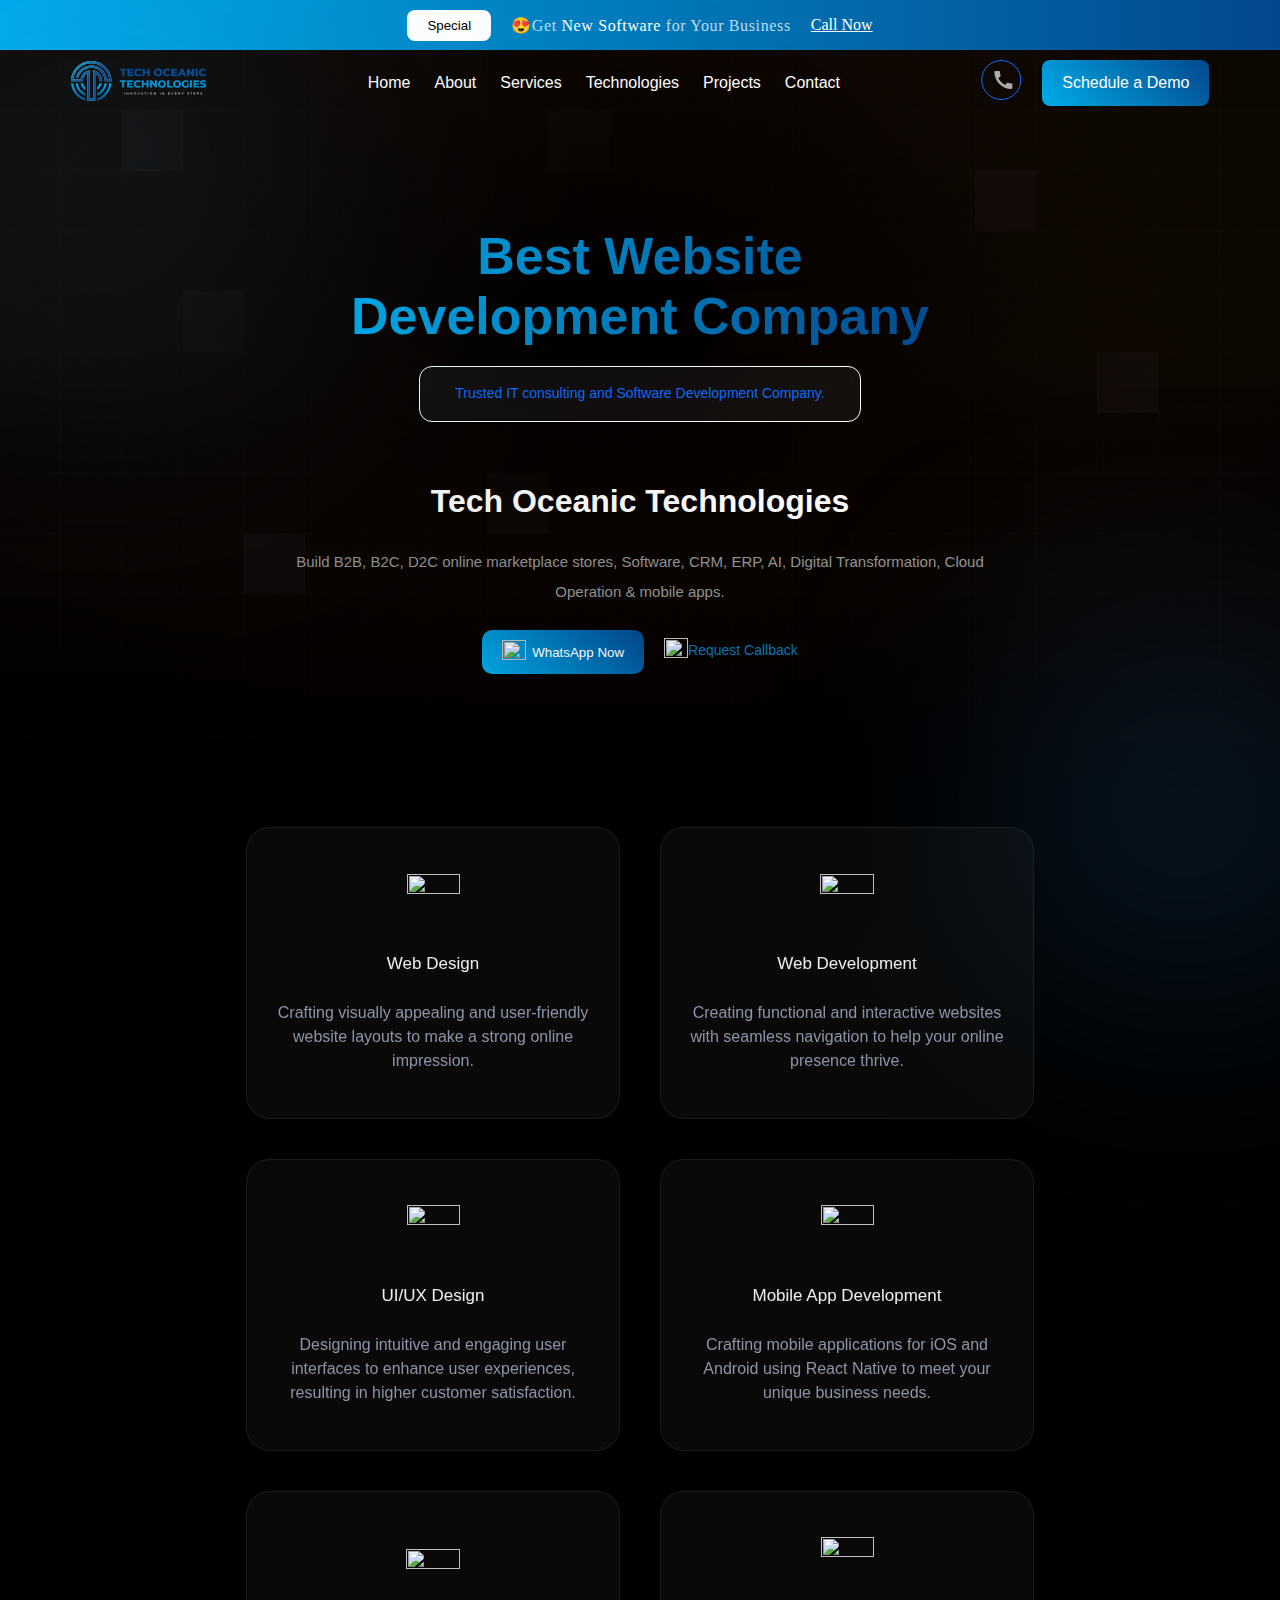
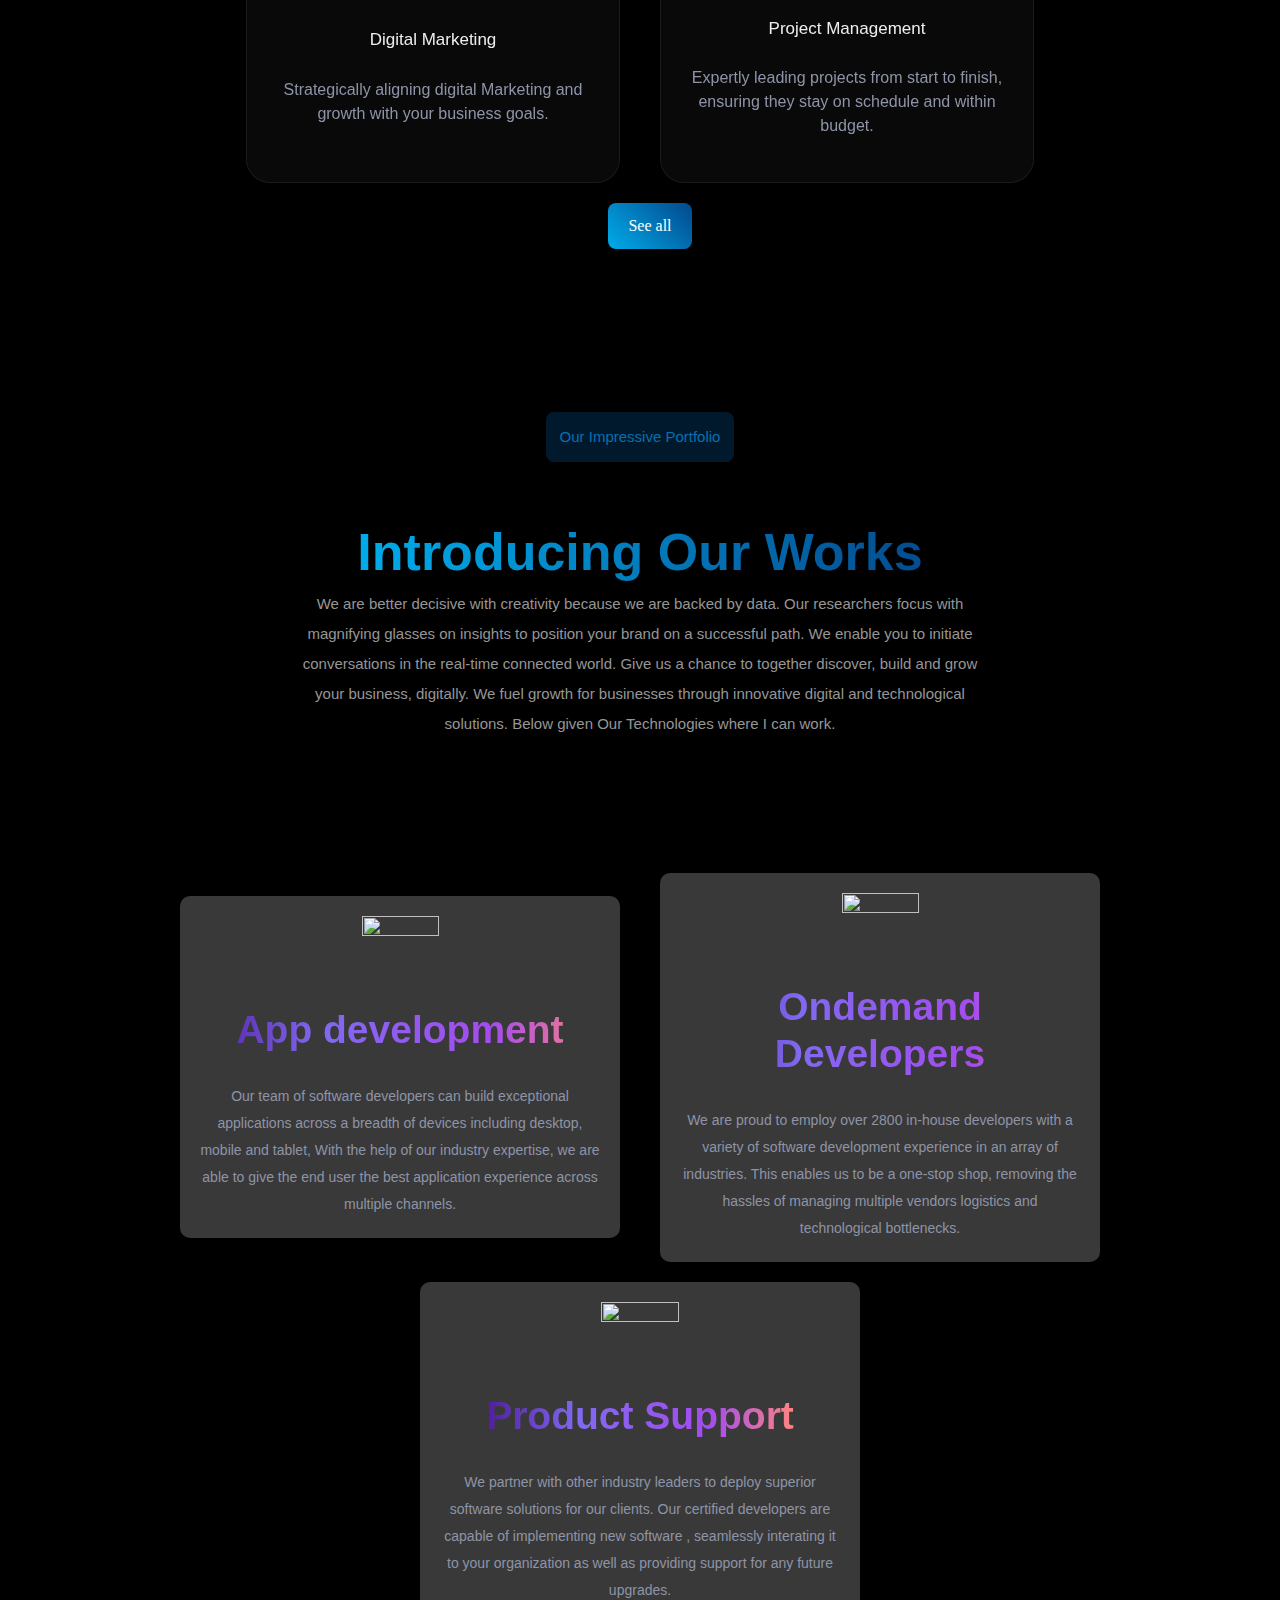
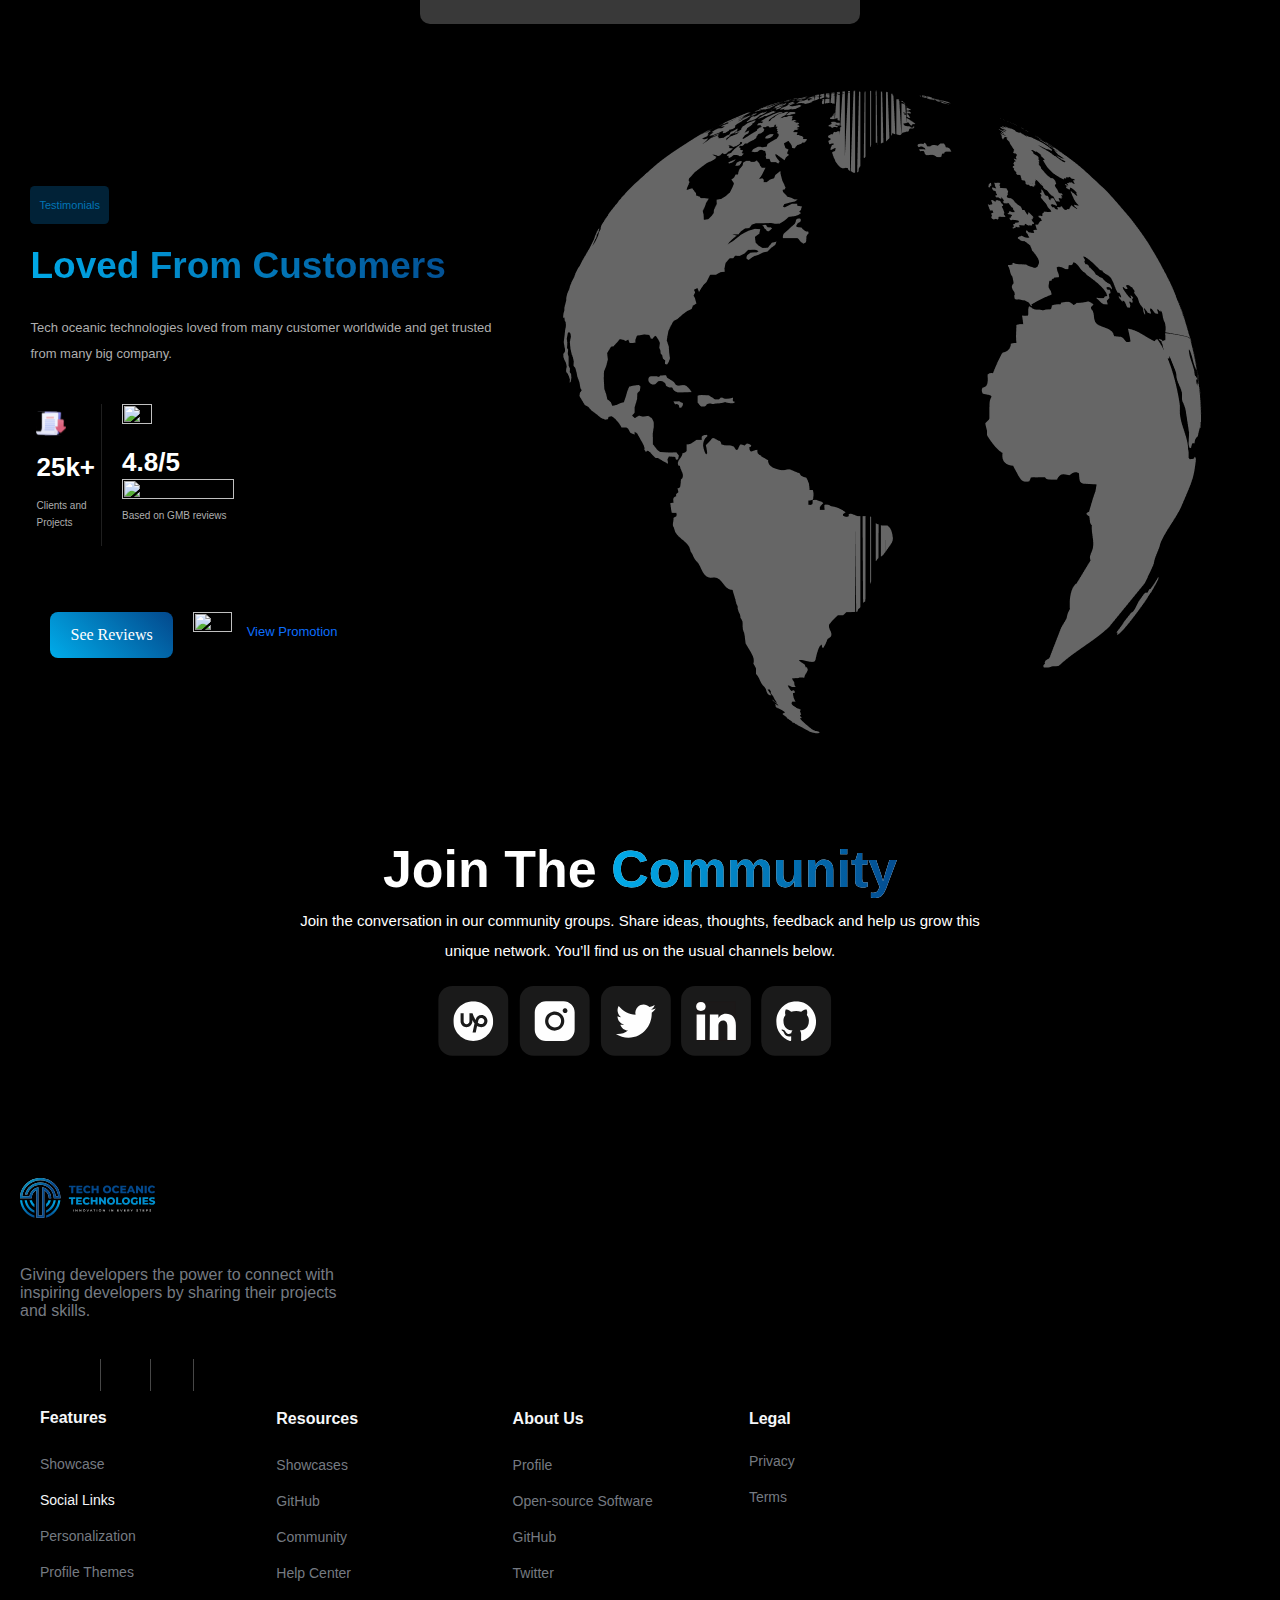
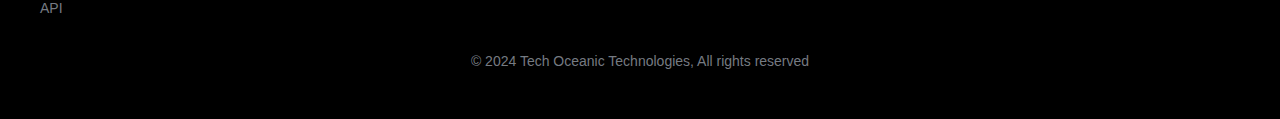
==== index.html @ 0d9cd06a "Updated the Site" ====
<!DOCTYPE html>
<html lang="en">
  <head>
    <meta charset="UTF-8" />
    <meta name="viewport" content="width=device-width, initial-scale=1.0" />
    <link rel="stylesheet" href="styles/index.css" />
    <link
      rel="shortcut icon"
      href="assets/images/logo_white_bg.png"
      type="image/x-icon" />
    <title>Any IT Help at Tech Oceanic Technologies</title>
  </head>

  <body>
    <nav>
      <div class="notification">
        <button>Special</button>
        <p><span>😍</span>Get <span>New Software</span> for Your Business</p>
        <a href="">Call Now</a>
      </div>
      <div class="nav">
        <div class="logo">
          <img src="assets/svg/logo.svg" alt="" srcset="" />
        </div>
        <div class="items">
          <button class="item-btn">Home</button>
          <button class="item-btn">About</button>
          <button class="item-btn">Services</button>
          <button class="item-btn">Technologies</button>
          <button class="item-btn">Projects</button>
          <button class="item-btn">Contact</button>
        </div>
        <div class="cta">
          <div class="phone">
            <img src="assets/svg/phone.svg" alt="" srcset="" />
          </div>
          <button class="primary_btn">Schedule a Demo</button>
        </div>

        <div id="hamburger" class="hamburger" onclick="toggleHam()">
          <img src="assets/images/menu.png" alt="" />
        </div>

        <div id="menu_items" class="menu_items">
          <div class="glass_menu"></div>
          <button class="item-btn">Home</button>
          <button class="item-btn">About</button>
          <button class="item-btn">Services</button>
          <button class="item-btn">Technologies</button>
          <button class="item-btn">Projects</button>
          <button class="item-btn">Contact</button>
        </div>
      </div>
    </nav>

    <section class="main_body">
      <div class="hero_sec">
        <div class="full_bg">
          <img
            src="assets/images/Patterns.png"
            alt="Background Image copyright Protected" />
        </div>
        <div class="bg_blur_bottom"></div>
        <div class="bg_blur_top"></div>
        <div class="title1">
          <span style="font-weight: 600; color: rgba(255, 255, 255, 1)">
            Best Website
          </span>
          <br />
          <span style="font-weight: 600">Development Company</span>
        </div>
        <div class="div-4">
          Trusted IT consulting and Software Development Company.
        </div>
        <div class="div-5">Tech Oceanic Technologies</div>
        <div class="para1">
          Build B2B, B2C, D2C online marketplace stores, Software, CRM, ERP, AI,
          Digital Transformation, Cloud Operation & mobile apps.
        </div>
        <div class="div-8">
          <button class="icon_btn">
            <img
              loading="lazy"
              src="https://cdn.builder.io/api/v1/image/assets/TEMP/7e6b1ec283615fcc128870743f066becadfbab25ddc0e8f40b6ba13d80464999?"
              class="img" />
            WhatsApp Now
          </button>
          <div class="div-11">
            <img
              loading="lazy"
              src="https://cdn.builder.io/api/v1/image/assets/TEMP/123497071eeaec4ad603a9acdfba16834731e1ceebcb422677415d26f80eca7d?"
              class="img" />
            <div class="div-12">Request Callback</div>
          </div>
        </div>
      </div>
    </section>

    <section class="services">
      <div class="service_items">
        <div class="box">
          <div class="blur_bg"></div>
          <img
            loading="lazy"
            src="https://cdn.builder.io/api/v1/image/assets/TEMP/bb9fbd62e23ec450376f5b72870e72fa009f12fb5aecdfd4632a08f28df3d43a?"
            class="img-2" />
          <div class="div-16">Web Design</div>
          <div class="div-17">
            Crafting visually appealing and user-friendly website layouts to
            make a strong online impression.
          </div>
        </div>
        <div class="box">
          <img loading="lazy" src="" class="img-3" />
          <div class="div-19">Web Development</div>
          <div class="div-20">
            Creating functional and interactive websites with seamless
            navigation to help your online presence thrive.
          </div>
        </div>
        <div class="box">
          <img
            loading="lazy"
            src="https://cdn.builder.io/api/v1/image/assets/TEMP/f91b9ea458e8cb8c5d7cf9b3a5b98252504cdcb0dfb5ab0d27a597b116bebff3?"
            class="img-4" />
          <div class="div-22">UI/UX Design</div>
          <div class="div-23">
            Designing intuitive and engaging user interfaces to enhance user
            experiences, resulting in higher customer satisfaction.
          </div>
        </div>
        <div class="box">
          <img
            loading="lazy"
            src="https://cdn.builder.io/api/v1/image/assets/TEMP/25fdd202b1cc2b791a4fc8ef5a6bac4c301652f78b4bbd01f08d1afd3c804e95?"
            class="img-5" />
          <div class="div-27">Mobile App Development</div>
          <div class="div-28">
            Crafting mobile applications for iOS and Android using React Native
            to meet your unique business needs.
          </div>
        </div>
        <div class="box">
          <img
            loading="lazy"
            src="https://cdn.builder.io/api/v1/image/assets/TEMP/75d63d9c3b6e86cf439b4577621b7484125680924cd32d8cab5da158d2f2572d?"
            class="img-6" />
          <div class="div-30">Digital Marketing</div>
          <div class="div-31">
            Strategically aligning digital Marketing and growth with your
            business goals.
          </div>
        </div>
        <div class="box">
          <img
            loading="lazy"
            src="https://cdn.builder.io/api/v1/image/assets/TEMP/c643ef04f766b7f101aafe1da1245c2bc2781dc05427433bdcceed3c32349ec6?"
            class="img-7" />
          <div class="div-33">Project Management</div>
          <div class="div-34">
            Expertly leading projects from start to finish, ensuring they stay
            on schedule and within budget.
          </div>
        </div>
      </div>
      <div class="primary_btn">See all</div>
    </section>

    <section class="work">
      <div class="glass_text_blue">Our Impressive Portfolio</div>
      <div class="title1" style="margin-top: 20px">Introducing Our Works</div>
      <div class="para1">
        We are better decisive with creativity because we are backed by data.
        Our researchers focus with magnifying glasses on insights to position
        your brand on a successful path. We enable you to initiate conversations
        in the real-time connected world. Give us a chance to together discover,
        build and grow your business, digitally. We fuel growth for businesses
        through innovative digital and technological solutions. Below given Our
        Technologies where I can work.
      </div>
      <div class="div-39">
        <div class="div-40">
          <div class="column">
            <div class="div-41">
              <img
                loading="lazy"
                src="https://cdn.builder.io/api/v1/image/assets/TEMP/54b8f0da2a34f1e5a46b9fe0d1f5110defba01b17183eb9ac9d44513e02512f7?"
                class="img-8" />
              <div class="text_with_gradient">App development</div>
              <div class="para2">
                Our team of software developers can build exceptional
                applications across a breadth of devices including desktop,
                mobile and tablet, With the help of our industry expertise, we
                are able to give the end user the best application experience
                across multiple channels.
              </div>
            </div>
          </div>
          <div class="column">
            <div class="div-44">
              <img
                loading="lazy"
                src="https://cdn.builder.io/api/v1/image/assets/TEMP/79870bca8f6c1a89c8d5bd03664d2ed02be6416bb32af61a487826b68b3d483d?"
                class="img-9" />
              <div class="text_with_gradient">Ondemand Developers</div>
              <div class="para2">
                We are proud to employ over 2800 in-house developers with a
                variety of software development experience in an array of
                industries. This enables us to be a one-stop shop, removing the
                hassles of managing multiple vendors logistics and technological
                bottlenecks.
              </div>
            </div>
          </div>
          <div class="column">
            <div class="div-47">
              <img
                loading="lazy"
                src="https://cdn.builder.io/api/v1/image/assets/TEMP/ccd8c66fc643f17235d3c5ecc81290f16053863aa9c1d0524efe6a6a032f85a7?"
                class="img-10" />
              <div class="text_with_gradient">Product Support</div>
              <div class="para2">
                We partner with other industry leaders to deploy superior
                software solutions for our clients. Our certified developers are
                capable of implementing new software , seamlessly interating it
                to your organization as well as providing support for any future
                upgrades.
              </div>
            </div>
          </div>
        </div>
      </div>
    </section>

    <!-- <div class="div-50">Best Website Development Company</div>
        <div class="div-51">
            <img loading="lazy"
                src="https://cdn.builder.io/api/v1/image/assets/TEMP/f836734eaeb06ddd9a0b6c1cb7bb81f8806831ea0af8752926a3fa0cbdd511b7?"
                class="img" />
            <div class="div-52">Python development</div>
        </div>
        <div class="div-53">
            <img loading="lazy"
                src="https://cdn.builder.io/api/v1/image/assets/TEMP/6fabb4cd0b96331b11c974c21746dd6f00b2f245ae047d6d3d01f4d10837bf43?"
                class="img" />
            <div class="div-54">WooCommerce Devlopment</div>
        </div>
        <div class="div-55">
            <img loading="lazy"
                src="https://cdn.builder.io/api/v1/image/assets/TEMP/7ef0f4816f62730c4b5b62ac5f4eb45ad66858aa081771c1c4f420c6ffe7f7b1?"
                class="img" />
            <div class="div-56">
                Opencart Development
                <span style="color: rgba(255, 255, 255, 1)">
                    and other technologies
                </span>
            </div>
            <button class="primary_btn">View Our Work</button>
        </div> -->

    <!-- <section class="work">
            <div class="div-58">
                <div class="div-59">
                    <div class="">
                        <div class="div-60">
                            <div class="glass_text_blue">We Are Leading Software Company</div>
                            <div class="title1">We Provide Best Solutions</div>
                            <div class="para1">
                                Our web design & development company leverages large knowledge base to deliver best-in-domain solutions that meet needs, business
                                and budget expectations of our customers. Our experts offer advanced
                                technology solutions that add real-value to their business. It is
                                simple-we understand that our success is measured by the success of our
                                esteemed clients.
                            </div>
                        </div>
                    </div>
                    <div class="solutions_img_box">
                        <img loading="lazy"
                            src="https://cdn.builder.io/api/v1/image/assets/TEMP/00edf4580a6755bc52725f80080e5e0d2a2049d2a705f70039d0038fbeee5f47?"
                            class="solutions_img" />
                    </div>
                </div>
            </div>
        </section> -->

    <!-- <div class="div-64">
            <div class="div-65">
                <div class="column-10">
                    <img loading="lazy"
                        src="https://cdn.builder.io/api/v1/image/assets/TEMP/f320ee30ca6f3c3afca57472568d29cd2726733c7a6530a876206ade90147d5b?"
                        class="img-12" />
                </div>
                <div class="column-11">
                    <div class="div-66">
                        <div class="div-67">Software company</div>
                        <div class="div-68">
                            <span style="color: rgba(255, 255, 255, 1)">We Are Leading</span>
                            <br />
                            Software Company
                        </div>
                        <div class="div-69">
                            We are best in software development. We help enterprises,
                            agencies, SMEs
                            <br />
                            and startups to design, develop and evolve advance software that
                            <br />
                            supplies their ad-hoc software needs and brings ideas to life
                            Founded in
                            <br />
                            2016, AARA Technologies is proud to be led by extremely focused
                            and
                            <br />
                            dedicated professionals, who are known for their entrepreneurial
                            skills,
                            <br />
                            experience, and expertise in a wide spectrum of industries.
                        </div>
                        <div class="div-70">Best Website Development Company</div>
                        <div class="div-71">
                            <img loading="lazy"
                                src="https://cdn.builder.io/api/v1/image/assets/TEMP/8f7a2cfd45d2e83b5242e1f83453b3d7ae728074e574f591e63c8f4cc4715750?"
                                class="img" />
                            <div class="div-72">Best-in-domain IT consulting</div>
                        </div>
                        <div class="div-73">
                            <img loading="lazy"
                                src="https://cdn.builder.io/api/v1/image/assets/TEMP/2a519bb7aad4815632d86c17012db7c96a04aa31cc0dec7d045ed6c9d9d61911?"
                                class="img" />
                            <div class="div-74">Best in web designing.</div>
                        </div>
                        <div class="div-75">
                            <img loading="lazy"
                                src="https://cdn.builder.io/api/v1/image/assets/TEMP/8f7a2cfd45d2e83b5242e1f83453b3d7ae728074e574f591e63c8f4cc4715750?"
                                class="img" />
                            <div class="div-76">Best in domain development</div>
                        </div>
                        <div class="div-77">
                            <img loading="lazy"
                                src="https://cdn.builder.io/api/v1/image/assets/TEMP/2a519bb7aad4815632d86c17012db7c96a04aa31cc0dec7d045ed6c9d9d61911?"
                                class="img" />
                            <div class="div-78">
                                Best-in-domain digital marketing solutions
                            </div>
                        </div>
                        <div class="div-79">
                            <img loading="lazy"
                                src="https://cdn.builder.io/api/v1/image/assets/TEMP/8f7a2cfd45d2e83b5242e1f83453b3d7ae728074e574f591e63c8f4cc4715750?"
                                class="img" />
                            <div class="div-80">Innovative in mobile app development</div>
                        </div>
                        <div class="div-81">
                            <img loading="lazy"
                                src="https://cdn.builder.io/api/v1/image/assets/TEMP/2a519bb7aad4815632d86c17012db7c96a04aa31cc0dec7d045ed6c9d9d61911?"
                                class="img" />
                            <div class="div-82">best in CMS Development.</div>
                        </div>
                        <div class="div-83">
                            <img loading="lazy"
                                src="https://cdn.builder.io/api/v1/image/assets/TEMP/8f7a2cfd45d2e83b5242e1f83453b3d7ae728074e574f591e63c8f4cc4715750?"
                                class="img" />
                            <div class="div-84">
                                Expert in CRM, ERP, HRM and cloud based development.
                            </div>
                        </div>
                        <div class="div-85">
                            <img loading="lazy"
                                src="https://cdn.builder.io/api/v1/image/assets/TEMP/2a519bb7aad4815632d86c17012db7c96a04aa31cc0dec7d045ed6c9d9d61911?"
                                class="img" />
                            <div class="div-86">
                                Experienced in customized software development.
                            </div>
                        </div>
                        <div class="div-87">Discover Now</div>
                    </div>
                </div>
            </div>
        </div> -->

    <section class="customer_reviews">
      <div class="div-89">
        <div class="column-12">
          <div class="div-90">
            <div class="div-91">Testimonials</div>
            <div class="div-92">
              <span style="color: rgba(255, 255, 255, 1)">Loved From</span>
              Customers
            </div>
            <div class="div-93">
              Tech oceanic technologies loved from many customer worldwide and
              get trusted
              <br />
              from many big company.
            </div>
            <div class="div-94">
              <div class="div-95">
                <img
                  loading="lazy"
                  src="assets/svg/reviews.svg"
                  class="customer_reviews_img" />
                <div class="customers_review_title">25k+</div>
                <div class="div-97">
                  Clients and <br />
                  Projects
                </div>
              </div>
              <div class="div-98">
                <img
                  loading="lazy"
                  src="https://cdn.builder.io/api/v1/image/assets/TEMP/299c48b6193a8f94a138653bbd1a3a8389ae724d0ee8badc0461273206fc8ad0?"
                  class="customer_reviews_img" />
                <div class="customers_review_title">4.8/5</div>
                <img
                  loading="lazy"
                  src="https://cdn.builder.io/api/v1/image/assets/TEMP/d11878e8ca29dfcabcaf92a91a913140e2b7cefb1cde94d47e2374c2d928df2f?"
                  class="img-15" />
                <div class="div-100">Based on GMB reviews</div>
              </div>
            </div>
            <div class="div-101">
              <div class="primary_btn">See Reviews</div>
              <div class="div-103">
                <img
                  loading="lazy"
                  src="https://cdn.builder.io/api/v1/image/assets/TEMP/64b071d7792680d4040331b9da81e6c8630ace5a8e79bf159dbdcc692412d005?"
                  class="img-16" />
                <div class="div-104">View Promotion</div>
              </div>
            </div>
          </div>
        </div>
        <div class="customers_review_globe_image">
          <img loading="lazy" src="assets/images/globe.png" />
        </div>

        <!-- <div class="customers_review_post">
                        <div class="column">
                            <div class="customer_details">
                                <div class="review_avatar">
                                    <img src="assets/images/dummy_avatar.png" alt="">
                                </div>
                                <h3 class="customer_name">John Doe</h3>
                            </div>
                            <p class="review_text">
                                Lorem ipsum dolor sit amet consectetur adipisicing elit.
                            </p>
                        </div>
                        <div class="column">
                            <div class="customer_details">
                                <div class="review_avatar">
                                    <img src="assets/images/dummy_avatar.png" alt="">
                                </div>
                                <h3 class="customer_name">John Doe</h3>
                            </div>
                            <p class="review_text">
                                Lorem ipsum dolor sit amet consectetur adipisicing elit.
                            </p>
                        </div>
                    </div> -->
      </div>
    </section>

    <!-- <div class="div-105">Integration With Our Popular Mobile App</div>
        <div class="div-106">
            You can connecting the applications on your mobile device to the existing
            mobile app systems within your ecosystem to exchange data and optimize
            workflows.
        </div> -->

    <section class="community">
      <div class="community_bg"></div>
        <h2>Join The <span class="title1">Community</span></h2>
        <p class="para1">Join the conversation in our community groups. Share ideas, thoughts, feedback and help us grow this unique network. You’ll find us on the usual channels below.</p>
        <div class="community_image">
            <img src="assets/svg/Link.svg" alt="">
            <img src="assets/svg/Link-1.svg" alt="">
            <img src="assets/svg/Link-2.svg" alt="">
            <img src="assets/svg/Link-3.svg" alt="">
            <img src="assets/svg/Link-4.svg" alt="">
            
        </div>
    </section>

    <!-- <section class="social_graphics">
      <img src="assets/svg/social_graphics.svg" alt="">
    </section> -->

    <section class="footer">
        <div class="footer-inner">
            <div class="column-20">
              <div class="div-121">
                <div class="div-122">
                  <img src="assets/svg/logo.svg" alt="">
                </div>
                <div class="div-123">
                  Giving developers the power to connect with inspiring
                  developers by sharing their projects and skills.
                </div>
                <div class="div-124">
                  <img
                    loading="lazy"
                    src="https://cdn.builder.io/api/v1/image/assets/TEMP/50273e66e50f5e5e115007b19226e3a311288eb6af69c8cb04d671e19e5150fc?"
                    class="img-29" />
                  <div class="div-125"></div>
                  <img loading="lazy" srcset="..." class="img-30" />
                  <div class="div-126"></div>
                  <img
                    loading="lazy"
                    src="https://cdn.builder.io/api/v1/image/assets/TEMP/f69d9c571f914f7d73037f4983f521612cdaa8a0568fdbbc463149027b7bfeba?"
                    class="img-31" />
                  <div class="div-127"></div>
                  <img
                    loading="lazy"
                    src="https://cdn.builder.io/api/v1/image/assets/TEMP/27069bb564827f35a1d936b11d446d8452deae534fd0cf3a4b2af7e614b0eb20?"
                    class="img-32" />
                </div>
              </div>
            </div>
            <div class="column-21">
              <div class="div-128">
                <div class="div-129">
                  <div class="column-22">
                    <div class="div-130">
                      <div class="div-131">Features</div>
                      <div class="div-132">Showcase</div>
                      <div class="div-133">Social Links</div>
                      <div class="div-134">Personalization</div>
                      <div class="div-135">Profile Themes</div>
                      <div class="div-136">API</div>
                    </div>
                  </div>
                  <div class="column-23">
                    <div class="div-137">
                      <div class="div-138">Resources</div>
                      <div class="div-139">Showcases</div>
                      <div class="div-140">GitHub</div>
                      <div class="div-141">Community</div>
                      <div class="div-142">Help Center</div>
                    </div>
                  </div>
                  <div class="column-24">
                    <div class="div-143">
                      <div class="div-144">About Us</div>
                      <div class="div-145">Profile</div>
                      <div class="div-146">Open-source Software</div>
                      <div class="div-147">GitHub</div>
                      <div class="div-148">Twitter</div>
                    </div>
                  </div>
                  <div class="column-25">
                    <div class="div-149">
                      <div class="div-150">Legal</div>
                      <div class="div-151">Privacy</div>
                      <div class="div-152">Terms</div>
                    </div>
                  </div>
                </div>
              </div>
            </div>
            <p class="footer-para">
              © 2024 Tech Oceanic Technologies, All rights reserved
            </p>
          </div>
        <div class="div-153"></div>
    </section>

    <script src="scripts/index.js"></script>
  </body>
</html>
---- styles/index.css ----
* {
  margin: 0;
  padding: 0;
}
body {
  margin: 0px;
  background-color: var(--Dark-Black, #000);
}

/* NAV */
nav .notification {
  height: 30px;
  display: flex;
  color: #fff;
  justify-content: center;
  align-items: center;
  padding: 10px;
  background: linear-gradient(90deg, #00acea, #03488c);
}
nav .notification button {
  background: #fff;
  border-radius: 8px;
  color: #000;
  outline: none;
  border: none;
  padding: 8px 20px;
  margin: 0 10px;
}
nav .notification p {
  margin: 10px;
  color: #ffffffc1;
  letter-spacing: 0.04em;
  font-size: 1em;
  font-weight: 100;
}
nav .notification p span {
  color: #ffffff;
}
nav .notification a {
  margin: 10px;
  color: #fff;
}

nav .nav {
  width: 100%;
  /* margin: 20px 10px; */
  margin-top: 10px;
  display: flex;
  justify-content: space-around;
  align-items: center;
}

nav .nav .menu_items {
  display: none;
}

nav .nav .items .item-btn {
  background: transparent;
  border: none;
  outline: none;
  color: #fff;
  font-size: 1em;
  font-weight: 300;
  margin-left: 20px;
  cursor: pointer;
}

nav .nav .logo {
  /* margin-left: ; */
}

nav .nav .cta {
  display: flex;
  flex-direction: row;
}

nav .nav .cta .phone {
  cursor: pointer;
}

nav .nav .cta .primary_btn {
  margin-left: 20px;
  border-radius: 8px;
  padding: 14px 20px;
  color: #fff;
  font-weight: 400;
  font-size: 1em;
  cursor: pointer;
  background: linear-gradient(45deg, #00acea, #03488c);
  border: none;
}

.primary_btn {
  margin-left: 20px;
  border-radius: 8px;
  padding: 14px 20px;
  color: #fff;
  font-weight: 400;
  font-size: 1em;
  cursor: pointer;
  background: linear-gradient(45deg, #00acea, #03488c);
  border: none;
}

nav .nav #hamburger {
  display: none;
  width: 40px;
  /* margin: 0px 20px; */
  cursor: pointer;
  overflow: hidden;
}

nav .nav #hamburger img {
  width: 100%;
}

@media (max-width: 991px) {
  nav .notification button {
    display: none;
  }
  nav .nav {
    display: flex;
    justify-content: space-around;
  }

  nav .nav #menu_items {
    position: absolute;
    display: none;
    top: 100px;
    right: 20px;
    border-radius: 10px;
    background: #fffffff1;
    flex-direction: column;
    padding: 10px 30px;
    margin: 10px;
    justify-content: space-between;
    box-shadow: 0 0 10px #4444;
  }
  
  .glass_menu {
    width: 100%;
    height: 100%;
    background: #fff;
    top: 0;
    left: 0;
    border-radius: 10px;
    opacity: 1;
    position: absolute;
    backdrop-filter: blur(40px);
    z-index: -1;
  }

  .item-btn {
    /* background: #fff; */
    padding: 10px 10px;
    border-radius: 10px;
    width: 90%;
    border: none;
    outline: none;
    color: #444;
    margin: 4px;
    font-size: 1em;
    font-weight: 500;
    cursor: pointer;
  }

  /* .item-btn:focus {
    background: #ffffff;
    padding: 10px 10px;
    border-radius: 10px;
    border: none;
    outline: none;
    color: #444;
    margin: 4px;
    font-size: 1em;
    font-weight: 500;
    cursor: pointer;
  } */

  nav .nav .items {
    display: none;
  }

  nav .nav .cta {
    display: none;
  }

  nav .nav #hamburger {
    display: flex;
  }
             
  nav .notification p {
    margin: 10px;
    color: #ffffffc1;
    letter-spacing: 0.04em;
    font-size: 0.8em;
    font-weight: 100;
  }
  nav .notification p span {
    color: #ffffff;
  }
  nav .notification a {
    margin: 10px;
    color: #fff;
  }
  
}

/* NAV */

.main_body {
  margin-top: 60px;
}

@media (max-width: 991px) {
  .main_body {
    margin-top: 20px;
  }
}
.main_body .full_bg {
  width: 100vw;
  position: absolute;
  top: 50px;
  right: 0;
  opacity: 0.9;
  z-index: -1;
}
.main_body .full_bg img {
  width: 100%;
}
@media (max-width: 991px) {
  .main_body .full_bg {
    width: 100vw;
    position: absolute;
    top: 50px;
    right: 0;
    opacity: 1;
    z-index: -1;
  }
  .main_body .full_bg img {
    width: 100%;
  }
}

.hero_sec {
  align-self: center;
  display: flex;
  flex-direction: column;
  align-items: center;
  padding: 20px;
  margin-top: 100px;
}
@media (max-width: 991px) {
  .hero_sec {
    max-width: 100%;
    margin-top: 90px;
  }
  .main_body .full_bg {
    height: 100vh;
    width: auto;
  }
  .main_body .full_bg img {
    height: 100%;
    object-fit: cover;
  }
}
.bg_blur_bottom {
  width: 150px;
  height: 150px;
  position: fixed;
  bottom: 20px;
  right: 20px;
  background: #34a1ff;
  box-shadow: 346px 346px 346px;
  border-radius: 50%;
  filter: blur(160px);
}
.bg_blur_top {
  width: 150px;
  height: 150px;
  position: fixed;
  top: 100px;
  left: 20px;
  background: #34a1ff;
  box-shadow: 346px 346px 346px;
  border-radius: 50%;
  filter: blur(200px);
}
.title1 {
  color: #fff;
  text-align: center;
  background: linear-gradient(91deg, #01aae8 2.04%, #034e92 97.71%);
  background-clip: text;
  -webkit-background-clip: text;
  -webkit-text-fill-color: transparent;
  font: 700 52px/60px Poppins, sans-serif;
}
.column {
  margin: 10px 20px;
  background: #ffffff39;
  padding: 20px;
  border-radius: 10px;
  max-width: 400px;
}
@media (max-width: 991px) {
  .title1 {
    max-width: 100%;
    font-size: 40px;
    line-height: 51px;
  }
}
.div-4 {
  justify-content: center;
  border-radius: 13px;
  border: 0.5px solid #fff;
  background-color: rgba(83, 83, 83, 0.17);
  margin: 20px;
  color: #0d6efd;
  white-space: nowrap;
  padding: 15px 35px;
  text-align: center;
  font: 500 14px/170% Poppins, sans-serif;
}
@media (max-width: 991px) {
  .div-4 {
    white-space: initial;
    margin-top: 40px;
    padding: 10px 20px;
  }
}
.div-5 {
  color: #fff;
  margin-top: 20px;
  font: 700 32px/120% Poppins, sans-serif;
  padding: 20px;
}
@media (max-width: 991px) {
  .div-5 {
    max-width: 100%;
    margin-top: 40px;
    font: 700 20px/120% Poppins, sans-serif;
  }
}
.para1 {
  color: #969696;
  text-align: center;
  margin-top: 7px;
  max-width: 700px;
  font: 400 15px/30px Poppins, sans-serif;
}
@media (max-width: 991px) {
  .para1 {
    max-width: 100%;
  }
}
.div-7 {
  color: #969696;
  text-align: center;
  white-space: nowrap;
  font: 400 15px/30px Poppins, sans-serif;
}
@media (max-width: 991px) {
  .div-7 {
    white-space: initial;
  }
}
.div-8 {
  display: flex;
  margin-top: 23px;
  justify-content: space-between;
  gap: 20px;
  font-weight: 400;
  white-space: nowrap;
}
@media (max-width: 991px) {
  .div-8 {
    white-space: initial;
  }
}
.div-9 {
  justify-content: space-between;
  border-radius: 14px;
  background: linear-gradient(92deg, #00acea -3.69%, #03488c 99.09%);
  display: flex;
  gap: 5px;
  font-size: 12px;
  color: #fff;
  text-align: center;
  text-transform: capitalize;
  line-height: 170%;
  padding: 13px 31px;
}
@media (max-width: 991px) {
  .div-9 {
    white-space: initial;
    padding: 0 20px;
  }
}
.img {
  aspect-ratio: 1;
  object-fit: auto;
  object-position: center;
  width: 24px;
}
.icon_btn {
  font-family: Poppins, sans-serif;
  cursor: pointer;
  padding: 10px 20px;
  border-radius: 10px;
  display: flex;
  align-items: center;
  justify-content: space-around;
  flex-grow: 1;
  margin: auto 0;
  outline: none;
  border: none;
  background: linear-gradient(45deg, #00acea, #03488c);
  color: #fff;
}
.icon_btn img {
  margin-right: 6px;
}
@media (max-width: 991px) {
  .icon_btn {
    white-space: initial;
  }
}
.div-11 {
  display: flex;
  gap: 0px;
  font-size: 14px;
  color: #0277b8;
  line-height: 24px;
  margin: auto 0;
}
@media (max-width: 991px) {
  .div-11 {
    white-space: initial;
  }
}
.div-12 {
  font-family: Poppins, sans-serif;
  flex-grow: 1;
}
@media (max-width: 991px) {
  .div-12 {
    white-space: initial;
  }
}
.services {
  display: flex;
  flex-direction: column;
  align-items: center;
}
.service_items {
  margin-top: 113px;
  display: flex;
  flex-wrap: wrap;
  width: 100%;
  max-width: 80%;
  align-items: center;
  justify-content: center;
}
@media (max-width: 991px) {
  .service_items {
    max-width: 100%;
    margin-top: 40px;
  }
}
.box {
  justify-content: center;
  align-items: center;
  border-radius: 23.802px;
  border: 0.992px solid rgba(189, 189, 189, 0.1);
  backdrop-filter: blur(5.950413227081299px);
  display: flex;
  flex-grow: 1;
  flex-direction: column;
  text-align: center;
  width: fit-content;
  min-width: 20em;
  max-width: 20%;
  min-height: 220px;
  padding: 35px 26px;
  margin: 20px;
  background: #44444422;
}
@media (max-width: 991px) {
  .box {
    min-width: 18em;
  }
}
.blur_bg {
  width: 100%;
  filter: blur(10px);
}
.img-2 {
  aspect-ratio: 1;
  object-fit: auto;
  object-position: center;
  width: 53px;
}
.div-16 {
  color: #ededed;
  margin-top: 27px;
  white-space: nowrap;
  font: 500 17px Urbanist, sans-serif;
}
@media (max-width: 991px) {
  .div-16 {
    white-space: initial;
  }
}
.div-17 {
  color: #8e94a7;
  align-self: stretch;
  margin-top: 27px;
  font: 400 16px/24px Urbanist, sans-serif;
}
.column-2 {
  display: flex;
  flex-direction: column;
  line-height: normal;
  width: 33%;
  margin-left: 20px;
}
@media (max-width: 991px) {
  .column-2 {
    width: 100%;
  }
}
.div-18 {
  justify-content: center;
  align-items: center;
  border-radius: 23.802px;
  border: 0.992px solid rgba(189, 189, 189, 0.1);
  backdrop-filter: blur(5.950413227081299px);
  display: flex;
  flex-grow: 1;
  flex-direction: column;
  text-align: center;
  width: 100%;
  padding: 35px 27px;
}
@media (max-width: 991px) {
  .div-18 {
    margin-top: 40px;
    padding: 0 20px;
  }
}
.img-3 {
  aspect-ratio: 1.02;
  object-fit: auto;
  object-position: center;
  width: 54px;
}
.div-19 {
  color: #ededed;
  margin-top: 27px;
  white-space: nowrap;
  font: 500 17px Urbanist, sans-serif;
}
@media (max-width: 991px) {
  .div-19 {
    white-space: initial;
  }
}
.div-20 {
  color: #8e94a7;
  align-self: stretch;
  margin-top: 27px;
  font: 400 16px/24px Urbanist, sans-serif;
}
.column-3 {
  display: flex;
  flex-direction: column;
  line-height: normal;
  width: 33%;
  margin-left: 20px;
}
@media (max-width: 991px) {
  .column-3 {
    width: 100%;
  }
}
.div-21 {
  justify-content: center;
  align-items: center;
  border-radius: 23.802px;
  border: 0.992px solid rgba(189, 189, 189, 0.1);
  backdrop-filter: blur(5.950413227081299px);
  display: flex;
  flex-grow: 1;
  flex-direction: column;
  text-align: center;
  width: 100%;
  padding: 35px 42px;
}
@media (max-width: 991px) {
  .div-21 {
    margin-top: 40px;
    padding: 0 20px;
  }
}
.img-4 {
  aspect-ratio: 1;
  object-fit: auto;
  object-position: center;
  width: 53px;
}
.div-22 {
  color: #ededed;
  margin-top: 28px;
  white-space: nowrap;
  font: 500 17px Urbanist, sans-serif;
}
@media (max-width: 991px) {
  .div-22 {
    white-space: initial;
  }
}
.div-23 {
  color: #8e94a7;
  align-self: stretch;
  margin-top: 27px;
  font: 400 16px/24px Urbanist, sans-serif;
}
.div-24 {
  margin-top: 64px;
  width: 100%;
  max-width: 1200px;
}
@media (max-width: 991px) {
  .div-24 {
    max-width: 100%;
    margin-top: 40px;
  }
}
.div-25 {
  gap: 20px;
  display: flex;
}
@media (max-width: 991px) {
  .div-25 {
    flex-direction: column;
    align-items: stretch;
    gap: 0px;
  }
}
.div-26 {
  justify-content: center;
  align-items: center;
  border-radius: 23.802px;
  border: 0.992px solid rgba(189, 189, 189, 0.1);
  backdrop-filter: blur(5.950413227081299px);
  display: flex;
  flex-grow: 1;
  flex-direction: column;
  text-align: center;
  width: 100%;
  padding: 34px 40px;
}
@media (max-width: 991px) {
  .div-26 {
    margin-top: 40px;
    padding: 0 20px;
  }
}
.img-5 {
  aspect-ratio: 0.98;
  object-fit: auto;
  object-position: center;
  width: 53px;
}
.div-27 {
  color: #ededed;
  margin-top: 27px;
  white-space: nowrap;
  font: 500 17px Urbanist, sans-serif;
}
@media (max-width: 991px) {
  .div-27 {
    white-space: initial;
  }
}
.div-28 {
  color: #8e94a7;
  align-self: stretch;
  margin-top: 27px;
  font: 400 16px/24px Urbanist, sans-serif;
}
.column-4 {
  display: flex;
  flex-direction: column;
  line-height: normal;
  width: 33%;
  margin-left: 20px;
}
@media (max-width: 991px) {
  .column-4 {
    width: 100%;
  }
}
.div-29 {
  justify-content: center;
  align-items: center;
  border-radius: 23.802px;
  border: 0.992px solid rgba(189, 189, 189, 0.1);
  backdrop-filter: blur(5.950413227081299px);
  display: flex;
  flex-grow: 1;
  flex-direction: column;
  text-align: center;
  width: 100%;
  padding: 34px 48px;
}
@media (max-width: 991px) {
  .div-29 {
    margin-top: 40px;
    padding: 0 20px;
  }
}
.img-6 {
  aspect-ratio: 1;
  object-fit: auto;
  object-position: center;
  width: 54px;
}
.div-30 {
  color: #ededed;
  margin-top: 27px;
  font: 500 17px Urbanist, sans-serif;
}
.div-31 {
  color: #8e94a7;
  align-self: stretch;
  margin-top: 28px;
  font: 400 16px/24px Urbanist, sans-serif;
}
.column-5 {
  display: flex;
  flex-direction: column;
  line-height: normal;
  width: 33%;
  margin-left: 20px;
}
@media (max-width: 991px) {
  .column-5 {
    width: 100%;
  }
}
.div-32 {
  justify-content: center;
  align-items: center;
  border-radius: 23.802px;
  border: 0.992px solid rgba(189, 189, 189, 0.1);
  backdrop-filter: blur(5.950413227081299px);
  display: flex;
  flex-grow: 1;
  flex-direction: column;
  text-align: center;
  width: 100%;
  padding: 34px 27px;
}
@media (max-width: 991px) {
  .div-32 {
    margin-top: 40px;
    padding: 0 20px;
  }
}
.img-7 {
  aspect-ratio: 0.98;
  object-fit: auto;
  object-position: center;
  width: 53px;
}
.div-33 {
  color: #ededed;
  margin-top: 28px;
  white-space: nowrap;
  font: 500 17px Urbanist, sans-serif;
}
@media (max-width: 991px) {
  .div-33 {
    white-space: initial;
  }
}
.div-34 {
  color: #8e94a7;
  align-self: stretch;
  margin-top: 27px;
  font: 400 16px/24px Urbanist, sans-serif;
}
.div-35 {
  justify-content: center;
  border-radius: 11.901px;
  background: linear-gradient(92deg, #00acea -3.69%, #03488c 99.09%);
  margin-top: 54px;
  color: var(--Light-White, #fff);
  white-space: nowrap;
  text-align: center;
  padding: 16px 24px;
  font: 600 18px/100% Urbanist, sans-serif;
}
@media (max-width: 991px) {
  .div-35 {
    white-space: initial;
    margin-top: 40px;
    padding: 0 20px;
  }
}
.work {
  margin-top: 113px;
  padding: 10px;
  display: flex;
  flex-direction: column;
  /* width: 100%; */
  /* max-width: 80%; */
  align-items: center;
  justify-content: center;
}
@media (max-width: 991px) {
  .work {
    max-width: 100%;
    margin-top: 40px;
  }
}
.glass_text_blue {
  justify-content: center;
  border-radius: 8px;
  background-color: rgba(3, 87, 153, 0.29);
  color: #0271b2;
  white-space: nowrap;
  padding: 12px 14px;
  margin: 40px 0px;
  text-align: center;
  font: 400 15px/170% Poppins, sans-serif;
}
@media (max-width: 991px) {
  .glass_text_blue {
    white-space: initial;
  }
}
.div-37 {
  background: linear-gradient(92deg, #00acea -3.69%, #03488c 99.09%);
  background-clip: text;
  -webkit-background-clip: text;
  -webkit-text-fill-color: transparent;
  margin-top: 15px;
  font: 700 39px/120% Poppins, sans-serif;
}
@media (max-width: 991px) {
  .div-37 {
    max-width: 100%;
  }
}

/* .div-38 {
  color: #8e94a7;
  text-align: center;
  margin-top: 22px;
  width: 903px;
  font: 400 14px/27px Poppins, sans-serif;
}
@media (max-width: 991px) {
  .div-38 {
    max-width: 100%;
  }
} */
.div-39 {
  margin-top: 124px;
  width: 100%;
}
@media (max-width: 991px) {
  .div-39 {
    max-width: 100%;
    margin-top: 40px;
  }
}
.div-40 {
  display: flex;
  flex-direction: row;
  flex-wrap: wrap;
  align-items: center;
  justify-content: center;

}
@media (max-width: 991px) {
  .div-40 {
    flex-direction: column;
    align-items: stretch;
    gap: 0px;
  }
}
.div-41 {
  display: flex;
  flex-direction: column;
  align-self: stretch;
  text-align: center;
  margin: auto 0;
}
@media (max-width: 991px) {
  .div-41 {
    margin-top: 40px;
  }
}
.img-8 {
  aspect-ratio: 1;
  object-fit: auto;
  object-position: center;
  width: 77px;
  align-self: center;
}
.div-42 {
  background: linear-gradient(92deg, #00acea -3.69%, #03488c 99.09%);
  background-clip: text;
  -webkit-background-clip: text;
  -webkit-text-fill-color: transparent;
  margin-top: 14px;
  white-space: nowrap;
  font: 700 39px/120% Poppins, sans-serif;
}
@media (max-width: 991px) {
  .div-42 {
    white-space: initial;
  }
}
.div-43 {
  color: #8e94a7;
  margin-top: 29px;
  font: 400 14px/27px Poppins, sans-serif;
}
.column-6 {
  display: flex;
  flex-direction: column;
  line-height: normal;
  width: 33%;
  margin-left: 20px;
}
@media (max-width: 991px) {
  .column-6 {
    width: 100%;
  }
}
.div-44 {
  align-items: center;
  display: flex;
  flex-grow: 1;
  flex-direction: column;
  text-align: center;
}
@media (max-width: 991px) {
  .div-44 {
    margin-top: 23px;
  }
}
.img-9 {
  aspect-ratio: 0.99;
  object-fit: auto;
  object-position: center;
  width: 77px;
}
.div-45 {
  color: #501e9c;
  margin-top: 8px;
  font: 700 39px/46px Poppins, sans-serif;
}
.para2 {
  color: #8e94a7;
  align-self: stretch;
  margin-top: 29px;
  font: 400 14px/27px Poppins, sans-serif;
}
.column-7 {
  display: flex;
  flex-direction: column;
  line-height: normal;
  width: 33%;
  margin-left: 20px;
}
@media (max-width: 991px) {
  .column-7 {
    width: 100%;
  }
}
.div-47 {
  align-items: center;
  display: flex;
  flex-direction: column;
  align-self: stretch;
  text-align: center;
  margin: auto 0;
}
@media (max-width: 991px) {
  .div-47 {
    margin-top: 40px;
  }
}
.img-10 {
  aspect-ratio: 1.01;
  object-fit: auto;
  object-position: center;
  width: 78px;
}
.text_with_gradient {
  background: linear-gradient(
    90deg,
    #501e9c 0%,
    #8169f1 30%,
    #8169f1 30%,
    #a44cee 73%,
    #ff847f 100%
  );
  background-clip: text;
  -webkit-background-clip: text;
  -webkit-text-fill-color: transparent;
  margin-top: 14px;
  white-space: nowrap;
  text-wrap: wrap;
  font: 700 39px/120% Poppins, sans-serif;
}
@media (max-width: 991px) {
  .text_with_gradient {
    white-space: initial;
  }
}
.div-49 {
  color: #8e94a7;
  align-self: stretch;
  margin-top: 14px;
  font: 400 14px/27px Poppins, sans-serif;
}
.div-50 {
  color: #fff;
  margin-top: 69px;
  font: 700 32px/120% Poppins, sans-serif;
}
@media (max-width: 991px) {
  .div-50 {
    max-width: 100%;
    margin-top: 40px;
  }
}
.div-51 {
  display: flex;
  margin-top: 11px;
  gap: 0px;
  font-size: 15px;
  color: #0283c4;
  font-weight: 700;
  white-space: nowrap;
  line-height: 140%;
}
@media (max-width: 991px) {
  .div-51 {
    white-space: initial;
  }
}
.div-52 {
  font-family: Poppins, sans-serif;
  flex-grow: 1;
}
@media (max-width: 991px) {
  .div-52 {
    white-space: initial;
  }
}
.div-53 {
  display: flex;
  margin-top: 11px;
  gap: 0px;
  font-size: 15px;
  color: #0283c4;
  font-weight: 700;
  white-space: nowrap;
  line-height: 140%;
}
@media (max-width: 991px) {
  .div-53 {
    white-space: initial;
  }
}
.div-54 {
  font-family: Poppins, sans-serif;
  flex-grow: 1;
}
@media (max-width: 991px) {
  .div-54 {
    white-space: initial;
  }
}
.div-55 {
  display: flex;
  margin-top: 11px;
  gap: 0px;
  font-size: 15px;
  color: #fff;
  font-weight: 700;
  white-space: nowrap;
  line-height: 21px;
}
@media (max-width: 991px) {
  .div-55 {
    white-space: initial;
  }
}
.div-56 {
  font-family: Poppins, sans-serif;
  flex-grow: 1;
}
@media (max-width: 991px) {
  .div-56 {
    white-space: initial;
  }
}
.div-57 {
  justify-content: center;
  border-radius: 13px;
  background: linear-gradient(92deg, #00acea -3.69%, #03488c 99.09%);
  margin-top: 66px;
  color: #fff;
  white-space: nowrap;
  text-align: center;
  text-transform: capitalize;
  padding: 21px 29px;
  font: 700 12px/170% Poppins, sans-serif;
}
@media (max-width: 991px) {
  .div-57 {
    white-space: initial;
    margin-top: 40px;
    padding: 0 20px;
  }
}
/* .div-58 {
  margin-top: 118px;
  width: 100%;
  max-width: 1173px;
}
@media (max-width: 991px) {
  .div-58 {
    max-width: 100%;
    margin-top: 40px;
  }
} */
.div-59 {
  gap: 20px;
  display: flex;
}
@media (max-width: 991px) {
  .div-59 {
    flex-direction: column;
    align-items: stretch;
    gap: 0px;
  }
}
.column-8 {
  display: flex;
  flex-direction: column;
  line-height: normal;
  width: 50%;
  margin-left: 0px;
}
@media (max-width: 991px) {
  .column-8 {
    width: 100%;
  }
}
.div-60 {
  display: flex;
  flex-grow: 1;
  flex-direction: column;
  font-weight: 400;
}
@media (max-width: 991px) {
  .div-60 {
    max-width: 100%;
  }
}
.div-61 {
  justify-content: center;
  border-radius: 5px;
  background-color: rgba(3, 104, 169, 0.27);
  align-self: start;
  color: #0368aa;
  white-space: nowrap;
  padding: 9px 10px;
  font: 12px/170% Poppins, sans-serif;
}
@media (max-width: 991px) {
  .div-61 {
    white-space: initial;
  }
}
.div-62 {
  background: linear-gradient(92deg, #00acea -3.69%, #03488c 99.09%);
  background-clip: text;
  -webkit-background-clip: text;
  -webkit-text-fill-color: transparent;
  margin-top: 20px;
  font: 700 40px/120% Poppins, sans-serif;
}
@media (max-width: 991px) {
  .div-62 {
    max-width: 100%;
  }
}
.div-63 {
  color: #a1a4a7;
  margin-top: 30px;
  font: 14px/28px Poppins, sans-serif;
}
@media (max-width: 991px) {
  .div-63 {
    max-width: 100%;
  }
}
.column-9 {
  display: flex;
  flex-direction: column;
  line-height: normal;
  width: 50%;
  margin-left: 20px;
}
@media (max-width: 991px) {
  .column-9 {
    width: 100%;
  }
}

.solutions_img {
  /* aspect-ratio: 1.19; */
  object-fit: auto;
  object-position: center;
  width: 80%;
  flex-grow: 1;
}
@media (max-width: 991px) {
  .solutions_img {
    margin-top: 40px;
  }
}
.div-64 {
  align-self: stretch;
  margin-top: 229px;
}
@media (max-width: 991px) {
  .div-64 {
    max-width: 100%;
    margin-top: 40px;
  }
}
.div-65 {
  gap: 20px;
  display: flex;
}
@media (max-width: 991px) {
  .div-65 {
    flex-direction: column;
    align-items: stretch;
    gap: 0px;
  }
}
.column-10 {
  display: flex;
  flex-direction: column;
  line-height: normal;
  width: 50%;
  margin-left: 0px;
}
@media (max-width: 991px) {
  .column-10 {
    width: 100%;
  }
}
.img-12 {
  aspect-ratio: 1.05;
  object-fit: auto;
  object-position: center;
  width: 100%;
  align-self: stretch;
  margin: auto 0;
}
@media (max-width: 991px) {
  .img-12 {
    max-width: 100%;
    margin-top: 40px;
  }
}
.column-11 {
  display: flex;
  flex-direction: column;
  line-height: normal;
  width: 50%;
  margin-left: 20px;
}
@media (max-width: 991px) {
  .column-11 {
    width: 100%;
  }
}
.div-66 {
  display: flex;
  flex-grow: 1;
  flex-direction: column;
  font-size: 15px;
  color: #0275b6;
  font-weight: 700;
  line-height: 140%;
}
@media (max-width: 991px) {
  .div-66 {
    max-width: 100%;
    margin-top: 40px;
  }
}
.div-67 {
  justify-content: center;
  border-radius: 5px;
  background-color: rgba(3, 100, 166, 0.39);
  align-self: start;
  color: #0362a4;
  padding: 9px 10px;
  font: 400 12px/170% Poppins, sans-serif;
}
.div-68 {
  color: #fff;
  background: linear-gradient(92deg, #00acea -3.69%, #03488c 99.09%);
  background-clip: text;
  -webkit-background-clip: text;
  -webkit-text-fill-color: transparent;
  margin-top: 20px;
  font: 40px/48px Poppins, sans-serif;
}
@media (max-width: 991px) {
  .div-68 {
    max-width: 100%;
  }
}
.div-69 {
  color: #999;
  margin-top: 30px;
  font: 400 14px/28px Poppins, sans-serif;
}
@media (max-width: 991px) {
  .div-69 {
    max-width: 100%;
  }
}
.div-70 {
  color: #fff;
  margin-top: 8px;
  font: 24px/120% Poppins, sans-serif;
}
@media (max-width: 991px) {
  .div-70 {
    max-width: 100%;
  }
}
.div-71 {
  display: flex;
  margin-top: 40px;
  justify-content: space-between;
  gap: 0px;
  font-weight: 400;
}
@media (max-width: 991px) {
  .div-71 {
    max-width: 100%;
    flex-wrap: wrap;
  }
}
.div-72 {
  font-family: Poppins, sans-serif;
  flex-grow: 1;
  flex-basis: auto;
}
@media (max-width: 991px) {
  .div-72 {
    max-width: 100%;
  }
}
.div-73 {
  align-self: start;
  display: flex;
  gap: 0px;
}
.div-74 {
  font-family: Poppins, sans-serif;
  flex-grow: 1;
  flex-basis: auto;
}
.div-75 {
  align-self: start;
  display: flex;
  gap: 0px;
  font-weight: 400;
}
.div-76 {
  font-family: Poppins, sans-serif;
  flex-grow: 1;
  flex-basis: auto;
}
.div-77 {
  display: flex;
  justify-content: space-between;
  gap: 0px;
}
@media (max-width: 991px) {
  .div-77 {
    max-width: 100%;
    flex-wrap: wrap;
  }
}
.div-78 {
  font-family: Poppins, sans-serif;
  flex-grow: 1;
  flex-basis: auto;
}
@media (max-width: 991px) {
  .div-78 {
    max-width: 100%;
  }
}
.div-79 {
  display: flex;
  justify-content: space-between;
  gap: 0px;
  font-weight: 400;
}
@media (max-width: 991px) {
  .div-79 {
    max-width: 100%;
    flex-wrap: wrap;
  }
}
.div-80 {
  font-family: Poppins, sans-serif;
  flex-grow: 1;
  flex-basis: auto;
}
@media (max-width: 991px) {
  .div-80 {
    max-width: 100%;
  }
}
.div-81 {
  align-self: start;
  display: flex;
  gap: 0px;
}
.div-82 {
  font-family: Poppins, sans-serif;
  flex-grow: 1;
  flex-basis: auto;
}
.div-83 {
  display: flex;
  justify-content: space-between;
  gap: 0px;
  font-weight: 400;
}
@media (max-width: 991px) {
  .div-83 {
    max-width: 100%;
    flex-wrap: wrap;
  }
}
.div-84 {
  font-family: Poppins, sans-serif;
  flex-grow: 1;
  flex-basis: auto;
}
@media (max-width: 991px) {
  .div-84 {
    max-width: 100%;
  }
}
.div-85 {
  display: flex;
  justify-content: space-between;
  gap: 0px;
}
@media (max-width: 991px) {
  .div-85 {
    max-width: 100%;
    flex-wrap: wrap;
  }
}
.div-86 {
  font-family: Poppins, sans-serif;
  flex-grow: 1;
  flex-basis: auto;
}
@media (max-width: 991px) {
  .div-86 {
    max-width: 100%;
  }
}
.div-87 {
  justify-content: center;
  border-radius: 10px;
  background: linear-gradient(92deg, #00acea -3.69%, #03488c 99.09%), #5842bc;
  align-self: start;
  margin-top: 50px;
  color: #fff;
  text-align: center;
  text-transform: capitalize;
  padding: 19px 32px;
  font: 12px/170% Poppins, sans-serif;
}
@media (max-width: 991px) {
  .div-87 {
    margin-top: 40px;
    padding: 0 20px;
  }
}
.customer_reviews {
  overflow: hidden;
  padding: 20px;
  display: flex;
  align-items: center;
  justify-content: center;
}

/* .div-88 {
  padding: 0 2px;
}
@media (max-width: 991px) {
  .div-88 {
    max-width: 100%;
    margin-top: 40px;
  }
} */

.div-89 {
  display: flex;
}
@media (max-width: 991px) {
  .div-89 {
    flex-direction: column;
    align-items: stretch;
  }
}
.column-12 {
  display: flex;
  flex-direction: column;
  line-height: normal;
  width: 42%;
  margin-left: 0px;
}
@media (max-width: 991px) {
  .column-12 {
    width: 100%;
  }
}
.div-90 {
  align-items: start;
  display: flex;
  flex-direction: column;
  align-self: stretch;
  margin: auto 0;
}
@media (max-width: 991px) {
  .div-90 {
    max-width: 100%;
    margin-top: 40px;
  }
}
.div-91 {
  justify-content: center;
  border-radius: 4.651px;
  background-color: rgba(2, 111, 177, 0.31);
  color: #0275b6;
  white-space: nowrap;
  padding: 10px 9px;
  font: 400 11px/170% Poppins, sans-serif;
}
@media (max-width: 991px) {
  .div-91 {
    white-space: initial;
  }
}
.div-92 {
  color: #fff;
  background: linear-gradient(92deg, #00acea -3.69%, #03488c 99.09%);
  background-clip: text;
  -webkit-background-clip: text;
  -webkit-text-fill-color: transparent;
  align-self: stretch;
  margin-top: 19px;
  font: 700 37px/45px Poppins, sans-serif;
}
@media (max-width: 991px) {
  .div-92 {
    max-width: 100%;
  }
}
.div-93 {
  color: #aeaeae;
  align-self: stretch;
  margin-top: 27px;
  font: 400 13px/26px Poppins, sans-serif;
}
@media (max-width: 991px) {
  .div-93 {
    max-width: 100%;
  }
}
.div-94 {
  display: flex;
  margin-top: 37px;
  justify-content: space-between;
  gap: 20px;
}
.div-95 {
  border-right: 0.93px solid rgba(153, 153, 153, 0.2);
  display: flex;
  flex-grow: 1;
  flex-basis: 0%;
  flex-direction: column;
  padding: 5px 6px 15px;
}
.img-13 {
  aspect-ratio: 1.96;
  object-fit: auto;
  object-position: center;
  width: 100px;
  align-self: center;
}
.customers_review_title {
  color: #fff;
  margin-top: 14px;
  font: 700 26px/120% Poppins, sans-serif;
}
.div-97 {
  color: #aeaeae;
  margin-top: 13px;
  font: 400 10px/17px Poppins, sans-serif;
}
.div-98 {
  align-self: start;
  display: flex;
  flex-grow: 1;
  flex-basis: 0%;
  flex-direction: column;
  white-space: nowrap;
}
@media (max-width: 991px) {
  .div-98 {
    white-space: initial;
  }
}
.customer_reviews_img {
  aspect-ratio: 1.03;
  object-fit: auto;
  object-position: center;
  width: 30px;

}
.customers_review_globe_image {
  opacity: 0.4;
}
/* .customers_review_post {
  margin-top: 10px;
  font-family: Verdana, Geneva, Tahoma, sans-serif;
}
.customers_review_post .customer_details {
  width: 100%;
  height: 80px;
  color: #fff;
  display: flex;
  align-items: center;
  justify-content: start;
  flex-direction: row;
}
.customers_review_post .customer_details .review_avatar {
  width: 40px;
  height: 40px;
  margin-right: 10px ;
}
.customers_review_post .customer_details .review_avatar img{
  width: 100%;
}
.customers_review_post .customer_details .review_avatar img{
  width: 100%;
}
.customers_review_post p {
  color: #fff;
  font-size: 1.3em;
  font-weight: 100;
} */
@media (max-width: 991px) {
  /* .customers_review_post {
    margin-top: 20px;
  } */
  .customers_review_globe_image {
    opacity: 0.4;
    position: absolute;
    width: 94%;
    overflow: hidden;
  }

}
.div-99 {
  color: #fff;
  margin-top: 32px;
  font: 700 26px/120% Poppins, sans-serif;
}
.img-15 {
  aspect-ratio: 5;
  object-fit: auto;
  object-position: center;
  width: 112px;
}
.div-100 {
  color: #aeaeae;
  margin-top: 4px;
  font: 400 10px/170% Poppins, sans-serif;
}
@media (max-width: 991px) {
  .div-100 {
    white-space: initial;
  }
}
.div-101 {
  justify-content: space-between;
  display: flex;
  margin-top: 66px;
  gap: 20px;
  white-space: nowrap;
}
@media (max-width: 991px) {
  .div-101 {
    margin-top: 40px;
    white-space: initial;
  }
}
.div-102 {
  justify-content: center;
  border-radius: 10px;
  background: linear-gradient(92deg, #00acea -3.69%, #03488c 99.09%);
  flex-grow: 1;
  color: #fff;
  text-align: center;
  text-transform: capitalize;
  padding: 11px 26px;
  font: 600 11px/19px Poppins, sans-serif;
}
@media (max-width: 991px) {
  .div-102 {
    white-space: initial;
    padding: 0 20px;
  }
}
.div-103 {
  align-self: start;
  display: flex;
  gap: 15px;
  font-size: 13px;
  color: #0d6efd;
  font-weight: 500;
  line-height: 170%;
}
@media (max-width: 991px) {
  .div-103 {
    white-space: initial;
  }
}
.img-16 {
  aspect-ratio: 0.97;
  object-fit: auto;
  object-position: center;
  width: 39px;
}
.div-104 {
  font-family: Poppins, sans-serif;
  flex-grow: 1;
  margin: auto 0;
}
@media (max-width: 991px) {
  .div-104 {
    white-space: initial;
  }
}
.column-13 {
  display: flex;
  flex-direction: column;
  line-height: normal;
  width: 58%;
  margin-left: 20px;
}
@media (max-width: 991px) {
  .column-13 {
    width: 100%;
  }
}
.img-17 {
  aspect-ratio: 1.06;
  object-fit: auto;
  object-position: center;
  width: 100%;
  flex-grow: 1;
}
@media (max-width: 991px) {
  .img-17 {
    max-width: 100%;
    margin-top: 6px;
  }
}
.div-105 {
  text-align: center;
  background: linear-gradient(92deg, #00acea -3.69%, #03488c 99.09%);
  background-clip: text;
  -webkit-background-clip: text;
  -webkit-text-fill-color: transparent;
  margin-top: 46px;
  font: 700 40px/120% Poppins, sans-serif;
}
@media (max-width: 991px) {
  .div-105 {
    max-width: 100%;
    margin-top: 40px;
  }
}
.div-106 {
  color: #acacac;
  text-align: center;
  align-self: start;
  margin: 20px 0 0 22px;
  font: 400 14px/24px Poppins, sans-serif;
}
@media (max-width: 991px) {
  .div-106 {
    max-width: 100%;
  }
}

.div-108 {
  gap: 20px;
  display: flex;
}
@media (max-width: 991px) {
  .div-108 {
    flex-direction: column;
    align-items: stretch;
    gap: 0px;
  }
}
.column-14 {
  display: flex;
  flex-direction: column;
  line-height: normal;
  width: 16%;
  margin-left: 0px;
}
@media (max-width: 991px) {
  .column-14 {
    width: 100%;
  }
}
.img-18 {
  aspect-ratio: 1;
  object-fit: auto;
  object-position: center;
  width: 155px;
  max-width: 100%;
  align-self: stretch;
  margin: auto 0;
}
@media (max-width: 991px) {
  .img-18 {
    margin-top: 40px;
  }
}
.column-15 {
  display: flex;
  flex-direction: column;
  line-height: normal;
  width: 19%;
  margin-left: 20px;
}
@media (max-width: 991px) {
  .column-15 {
    width: 100%;
  }
}
.img-19 {
  aspect-ratio: 0.99;
  object-fit: auto;
  object-position: center;
  width: 117px;
  margin-top: 11px;
  max-width: 100%;
}
@media (max-width: 991px) {
  .img-19 {
    margin-top: 40px;
  }
}
.column-16 {
  display: flex;
  flex-direction: column;
  line-height: normal;
  width: 20%;
  margin-left: 20px;
}
@media (max-width: 991px) {
  .column-16 {
    width: 100%;
  }
}
.img-20 {
  aspect-ratio: 1;
  object-fit: auto;
  object-position: center;
  width: 170px;
  margin-top: 148px;
  max-width: 100%;
}
@media (max-width: 991px) {
  .img-20 {
    margin-top: 40px;
  }
}
.column-17 {
  display: flex;
  flex-direction: column;
  line-height: normal;
  width: 45%;
  margin-left: 20px;
}
@media (max-width: 991px) {
  .column-17 {
    width: 100%;
  }
}
@media (max-width: 991px) {
  .div-109 {
    max-width: 100%;
    margin-top: 40px;
  }
}
.div-110 {
  gap: 20px;
  display: flex;
}
@media (max-width: 991px) {
  .div-110 {
    flex-direction: column;
    align-items: stretch;
    gap: 0px;
  }
}
.column-18 {
  display: flex;
  flex-direction: column;
  line-height: normal;
  width: 65%;
  margin-left: 0px;
}
@media (max-width: 991px) {
  .column-18 {
    width: 100%;
  }
}
.img-21 {
  aspect-ratio: 0.99;
  object-fit: auto;
  object-position: center;
  width: 116px;
  max-width: 100%;
  align-self: stretch;
  margin: auto 0;
}
@media (max-width: 991px) {
  .img-21 {
    margin-top: 40px;
  }
}
.column-19 {
  display: flex;
  flex-direction: column;
  line-height: normal;
  width: 35%;
  margin-left: 20px;
}
@media (max-width: 991px) {
  .column-19 {
    width: 100%;
  }
}
.img-22 {
  aspect-ratio: 1;
  object-fit: auto;
  object-position: center;
  width: 140px;
  max-width: 100%;
}
@media (max-width: 991px) {
  .img-22 {
    margin-top: 40px;
  }
}
.div-111 {
  display: flex;
  flex-direction: column;
  overflow: hidden;
  position: relative;
  display: flex;
  min-height: 564px;
  margin-top: -59px;
  width: 100%;
  padding: 50px 80px;
}
@media (max-width: 991px) {
  .div-111 {
    max-width: 100%;
    padding: 0 20px;
  }
}
.img-23 {
  position: absolute;
  inset: 0;
  height: 100%;
  width: 100%;
  object-fit: cover;
  object-position: center;
}
.div-112 {
  position: relative;
  display: flex;
  flex-direction: column;
  align-items: center;
  text-align: center;
  margin: 148px 40px 0;
  padding: 16px 60px 6px;
}
@media (max-width: 991px) {
  .div-112 {
    max-width: 100%;
    margin: 40px 10px 0 0;
    padding: 0 20px;
  }
}
.div-113 {
  display: flex;
  width: 613px;
  max-width: 100%;
  flex-direction: column;
}
.div-114 {
  color: var(--Light-White, #fff);
  background: linear-gradient(91deg, #01a6e4 49.43%, #044b8e 70.37%);
  background-clip: text;
  -webkit-background-clip: text;
  -webkit-text-fill-color: transparent;
  align-self: center;
  font: 700 48px Manrope, sans-serif;
}
@media (max-width: 991px) {
  .div-114 {
    max-width: 100%;
    font-size: 40px;
  }
}
.div-115 {
  color: var(--Dark-Muted-Slate, #a5a5a5);
  margin-top: 47px;
  font: 500 18px Manrope, sans-serif;
}
@media (max-width: 991px) {
  .div-115 {
    max-width: 100%;
    margin-top: 40px;
  }
}
.div-116 {
  position: relative;
  align-self: center;
  display: flex;
  justify-content: space-between;
  gap: 20px;
  margin: 36px 0 31px;
}
@media (max-width: 991px) {
  .div-116 {
    max-width: 100%;
    flex-wrap: wrap;
  }
}
.img-24 {
  aspect-ratio: 1;
  object-fit: auto;
  object-position: center;
  width: 70px;
}
.div-117 {
  display: flex;
  justify-content: space-between;
  gap: 20px;
}
.img-25 {
  aspect-ratio: 1;
  object-fit: auto;
  object-position: center;
  width: 70px;
}
.img-26 {
  aspect-ratio: 1;
  object-fit: auto;
  object-position: center;
  width: 70px;
}
.img-27 {
  aspect-ratio: 1;
  object-fit: auto;
  object-position: center;
  width: 70px;
}
.img-28 {
  aspect-ratio: 1;
  object-fit: auto;
  object-position: center;
  width: 70px;
}

.community {
  margin-top: 40px;
  width: 100%;
  display: flex;
  flex-direction: column;
  align-items: center;
  justify-content: center;
}
.community h2 {
  color: #fff;
  text-align: center;
  background: #fff;
  background-clip: text;
  -webkit-background-clip: text;
  -webkit-text-fill-color: transparent;
  font: 700 52px/60px Poppins, sans-serif;
}
.community p {
  color: #fff;
}
.community .community_image {
  margin-top: 20px;
  display: flex;
  align-items: center;
  justify-content: center;

}
.community .community_image img {
  margin-right: 10px;
  cursor: pointer;
}

@media (max-width: 991px) {
  .community {
    margin-top: 40px;
    margin-bottom: 20px;
  }
  .community h2 {
    color: #fff;
    font-size: 1.3em;
  }
  .community h2 .title1{
    color: #fff;
    font-size: 1.3em;
  }
  .community p {
    color: #fff;
  }
  .community .community_image {
    margin-top: 20px;
    width: 100%;
  }
  .community .community_image img {
    margin-right: 10px;
    width: 10%;
  }
}

.social_graphics {
  width: 100%;
}
.social_graphics img{
  width: 100%;
}

/* @media (max-width: 991px) {
  .div-119 {
    max-width: 100%;
  }
} */
/* .div-120 {
  gap: 20px;
  display: flex;
}
@media (max-width: 991px) {
  .div-120 {
    flex-direction: column;
    align-items: stretch;
    gap: 0px;
  }
} */
.column-20 {
  display: flex;
  flex-direction: column;
  line-height: normal;
  width: 27%;
  margin-left: 0px;
}
@media (max-width: 991px) {
  .column-20 {
    width: 100%;
  }
}
.div-121 {
  display: flex;
  margin-top: 6px;
  flex-direction: column;
}
@media (max-width: 991px) {
  .div-121 {
    margin-top: 40px;
  }
}
.div-122 {
  color: var(--Light-White, #fff);
  font: 800 22px Inter, sans-serif;
}
.div-123 {
  color: var(--light-muted-azure-60, rgba(198, 207, 220, 0.6));
  margin-top: 42px;
  font: 500 16px Manrope, sans-serif;
}
@media (max-width: 991px) {
  .div-123 {
    margin-top: 40px;
  }
}
.div-124 {
  justify-content: center;
  display: flex;
  margin-top: 39px;
  padding-right: 80px;
  gap: 5px;
}
@media (max-width: 991px) {
  .div-124 {
    padding-right: 20px;
  }
}
.img-29 {
  aspect-ratio: 1;
  object-fit: auto;
  object-position: center;
  width: 32px;
}
.div-125 {
  background-color: var(--dark-medium-grey-50, rgba(141, 141, 141, 0.5));
  width: 1px;
  height: 32px;
}
.img-30 {
  aspect-ratio: 0.85;
  object-fit: auto;
  object-position: center;
  width: 39px;
  align-self: start;
}
.div-126 {
  background-color: var(--dark-medium-grey-50, rgba(141, 141, 141, 0.5));
  width: 1px;
  height: 32px;
}
.img-31 {
  aspect-ratio: 1;
  object-fit: auto;
  object-position: center;
  width: 32px;
}
.div-127 {
  background-color: var(--dark-medium-grey-50, rgba(141, 141, 141, 0.5));
  width: 1px;
  height: 32px;
}
.img-32 {
  aspect-ratio: 1;
  object-fit: auto;
  object-position: center;
  width: 32px;
}
.column-21 {
  display: flex;
  flex-direction: column;
  line-height: normal;
  width: 73%;
  margin-left: 20px;
}
@media (max-width: 991px) {
  .column-21 {
    width: 100%;
  }
}
.div-128 {
  flex-grow: 1;
}
@media (max-width: 991px) {
  .div-128 {
    max-width: 100%;
    margin-top: 40px;
  }
}
.div-129 {
  gap: 20px;
  display: flex;
}
@media (max-width: 991px) {
  .div-129 {
    flex-direction: column;
    align-items: stretch;
    gap: 0px;
  }
}
.column-22 {
  display: flex;
  flex-direction: column;
  line-height: normal;
  width: 25%;
  margin-left: 0px;
}
@media (max-width: 991px) {
  .column-22 {
    width: 100%;
  }
}
.div-130 {
  justify-content: center;
  align-self: stretch;
  display: flex;
  flex-grow: 1;
  flex-direction: column;
  font-size: 14px;
  color: var(--light-muted-azure-60, rgba(198, 207, 220, 0.6));
  font-weight: 500;
  padding: 3px 37px 3px 0;
}
@media (max-width: 991px) {
  .div-130 {
    margin-top: 40px;
  }
}
.div-131 {
  color: var(--Light-Pale-White, #f5f7f9);
  font: 600 16px Manrope, sans-serif;
}
.div-132 {
  font-family: Manrope, sans-serif;
  margin-top: 29px;
}
.div-133 {
  color: var(--Light-Pale-White, #f5f7f9);
  font-family: Manrope, sans-serif;
  margin-top: 20px;
}
.div-134 {
  font-family: Manrope, sans-serif;
  margin-top: 20px;
}
.div-135 {
  font-family: Manrope, sans-serif;
  margin-top: 20px;
  white-space: nowrap;
}
@media (max-width: 991px) {
  .div-135 {
    white-space: initial;
  }
}
.div-136 {
  font-family: Manrope, sans-serif;
  margin-top: 20px;
}
.column-23 {
  display: flex;
  flex-direction: column;
  line-height: normal;
  width: 25%;
  margin-left: 20px;
}
@media (max-width: 991px) {
  .column-23 {
    width: 100%;
  }
}
.div-137 {
  align-self: stretch;
  display: flex;
  flex-grow: 1;
  flex-direction: column;
  font-size: 14px;
  color: var(--light-muted-azure-60, rgba(198, 207, 220, 0.6));
  font-weight: 500;
  padding: 5px 0 39px;
}
@media (max-width: 991px) {
  .div-137 {
    margin-top: 40px;
  }
}
.div-138 {
  color: var(--Light-Pale-White, #f5f7f9);
  font: 600 16px Manrope, sans-serif;
}
.div-139 {
  font-family: Manrope, sans-serif;
  margin-top: 29px;
}
.div-140 {
  font-family: Manrope, sans-serif;
  margin-top: 20px;
}
.div-141 {
  font-family: Manrope, sans-serif;
  margin-top: 20px;
}
.div-142 {
  font-family: Manrope, sans-serif;
  margin-top: 20px;
}
.column-24 {
  display: flex;
  flex-direction: column;
  line-height: normal;
  width: 25%;
  margin-left: 20px;
}
@media (max-width: 991px) {
  .column-24 {
    width: 100%;
  }
}
.div-143 {
  align-self: stretch;
  display: flex;
  flex-grow: 1;
  flex-direction: column;
  font-size: 14px;
  color: var(--light-muted-azure-60, rgba(198, 207, 220, 0.6));
  font-weight: 500;
  white-space: nowrap;
  padding: 5px 0 39px;
}
@media (max-width: 991px) {
  .div-143 {
    margin-top: 40px;
    white-space: initial;
  }
}
.div-144 {
  color: var(--Light-Pale-White, #f5f7f9);
  font: 600 16px Manrope, sans-serif;
}
@media (max-width: 991px) {
  .div-144 {
    white-space: initial;
  }
}
.div-145 {
  font-family: Manrope, sans-serif;
  margin-top: 29px;
}
@media (max-width: 991px) {
  .div-145 {
    white-space: initial;
  }
}
.div-146 {
  font-family: Manrope, sans-serif;
  margin-top: 20px;
}
@media (max-width: 991px) {
  .div-146 {
    white-space: initial;
  }
}
.div-147 {
  font-family: Manrope, sans-serif;
  margin-top: 20px;
}
.div-148 {
  font-family: Manrope, sans-serif;
  margin-top: 20px;
}
.column-25 {
  display: flex;
  flex-direction: column;
  line-height: normal;
  width: 25%;
  margin-left: 20px;
}
@media (max-width: 991px) {
  .column-25 {
    width: 100%;
  }
}
.div-149 {
  align-self: stretch;
  display: flex;
  flex-grow: 1;
  flex-direction: column;
  font-size: 14px;
  color: var(--light-muted-azure-60, rgba(198, 207, 220, 0.6));
  font-weight: 500;
  white-space: nowrap;
  padding: 5px 0 50px;
}
@media (max-width: 991px) {
  .div-149 {
    margin-top: 40px;
    white-space: initial;
  }
}
.div-150 {
  color: var(--Light-Pale-White, #f5f7f9);
  font: 600 16px Manrope, sans-serif;
}
.div-151 {
  font-family: Manrope, sans-serif;
  margin-top: 25px;
}
.div-152 {
  font-family: Manrope, sans-serif;
  margin-top: 20px;
}
/* .div-153 {
  background-color: var(--light-slate-gray-15, rgba(189, 189, 189, 0.15));
  margin-top: 67px;
  height: 1px;
}
@media (max-width: 991px) {
  .div-153 {
    max-width: 100%;
    margin-top: 40px;
  }
} */
/* .div-154 {
  color: var(--light-muted-azure-60, rgba(198, 207, 220, 0.6));
  margin-top: 33px;
  font: 500 14px Manrope, sans-serif;
}
@media (max-width: 991px) {
  .div-154 {
    max-width: 100%;
  }
} */
.footer {
  align-self: center;
  display: flex;
  margin-top: 96px;
  margin-bottom: 30px;
  width: 100%;
  overflow: hidden;
  flex-direction: column;
}
@media (max-width: 991px) {
  .footer {
    max-width: 100%;
    margin-top: 40px;
  }
}

.footer-para {
  text-align: center;
  color: var(--light-muted-azure-60, rgba(198, 207, 220, 0.6));
  margin-top: 33px;
  font: 500 14px Manrope, sans-serif;
}
@media (max-width: 991px) {
  .div-154 {
    max-width: 100%;
  }
}

.footer-inner {
  padding: 20px;
}
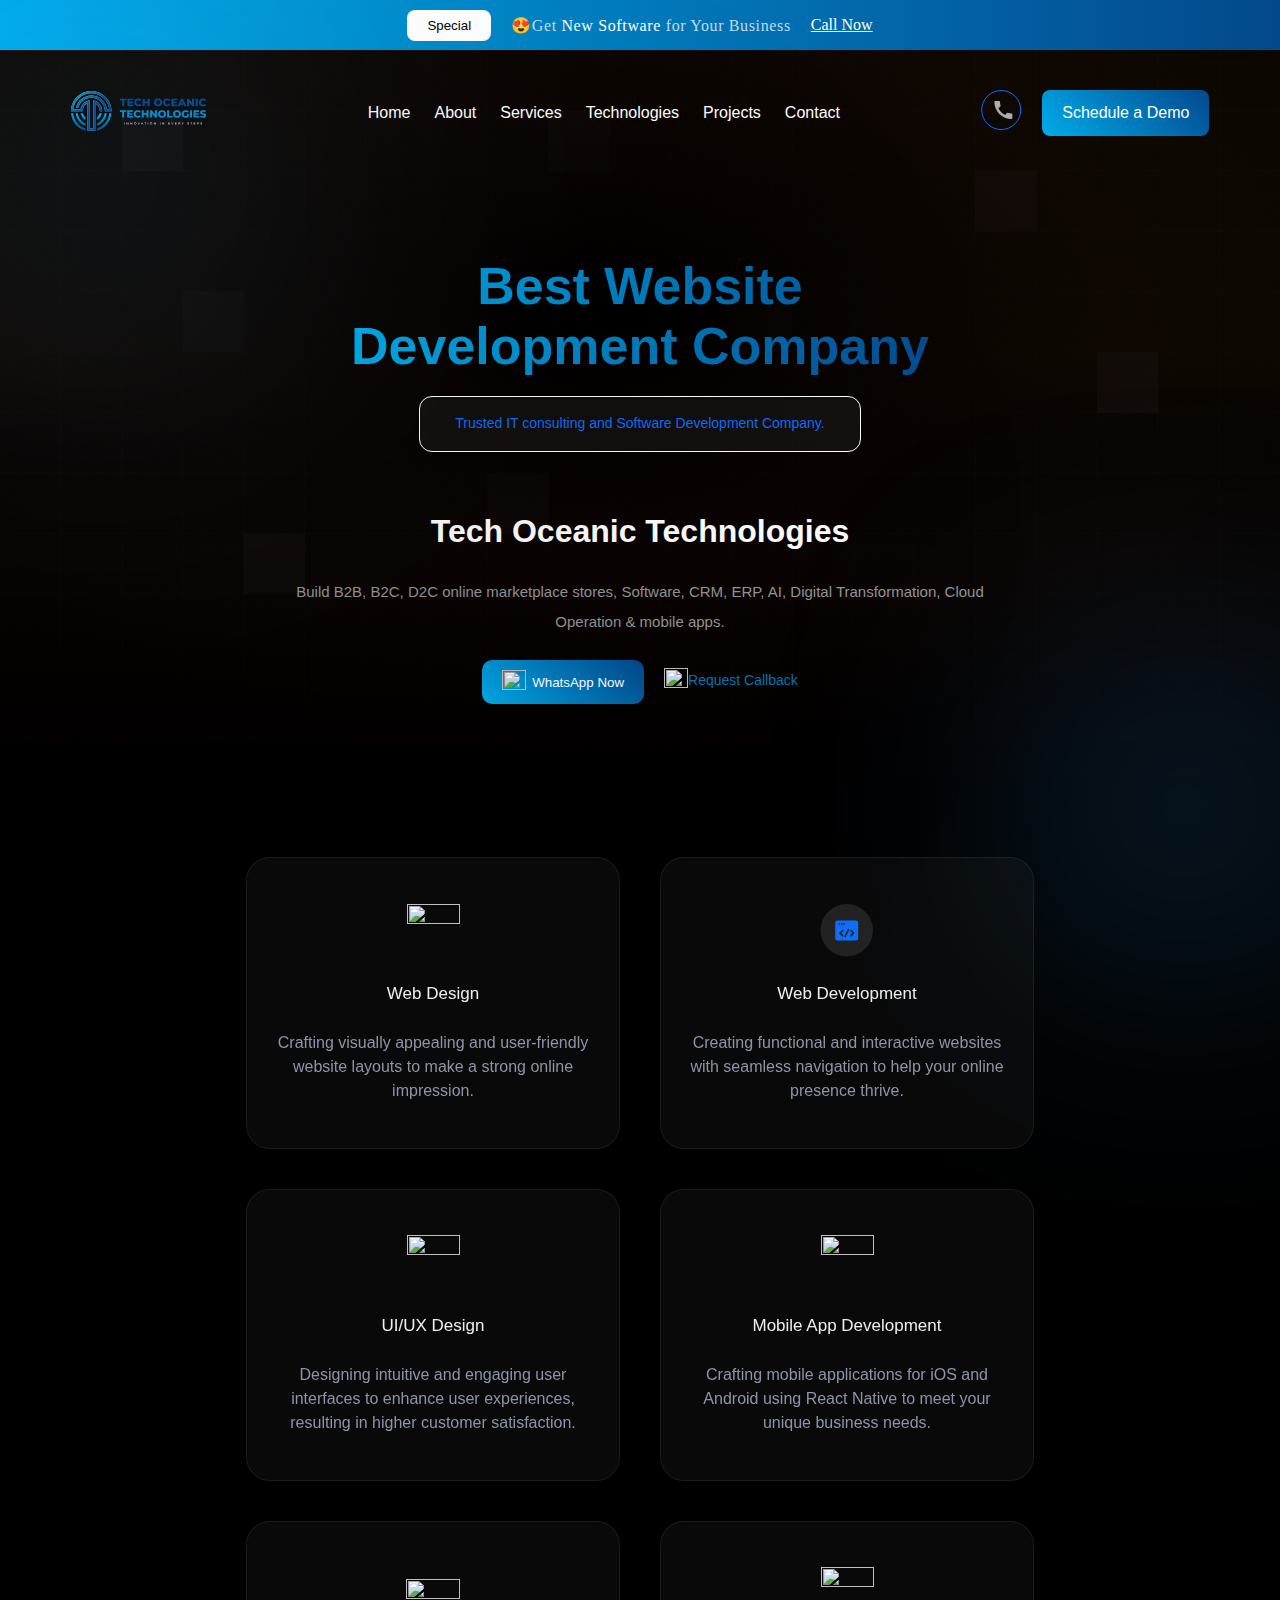
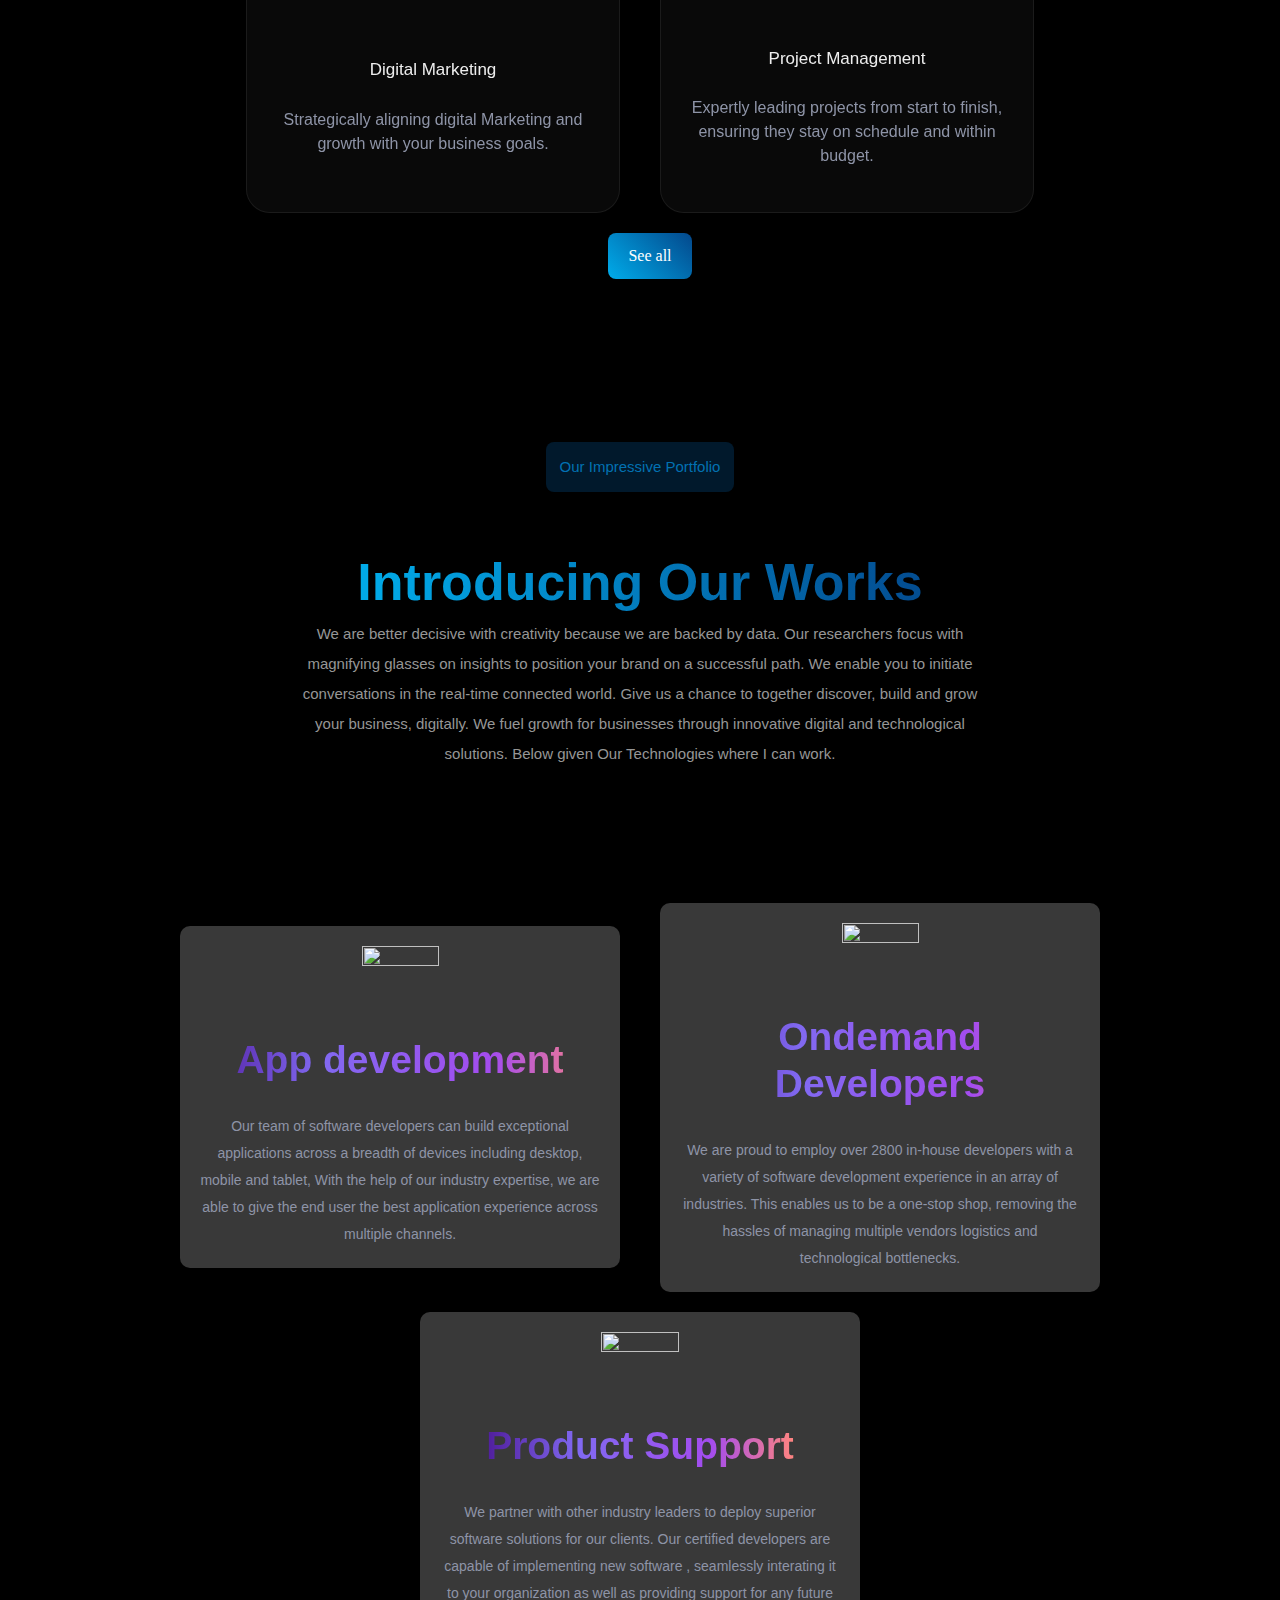
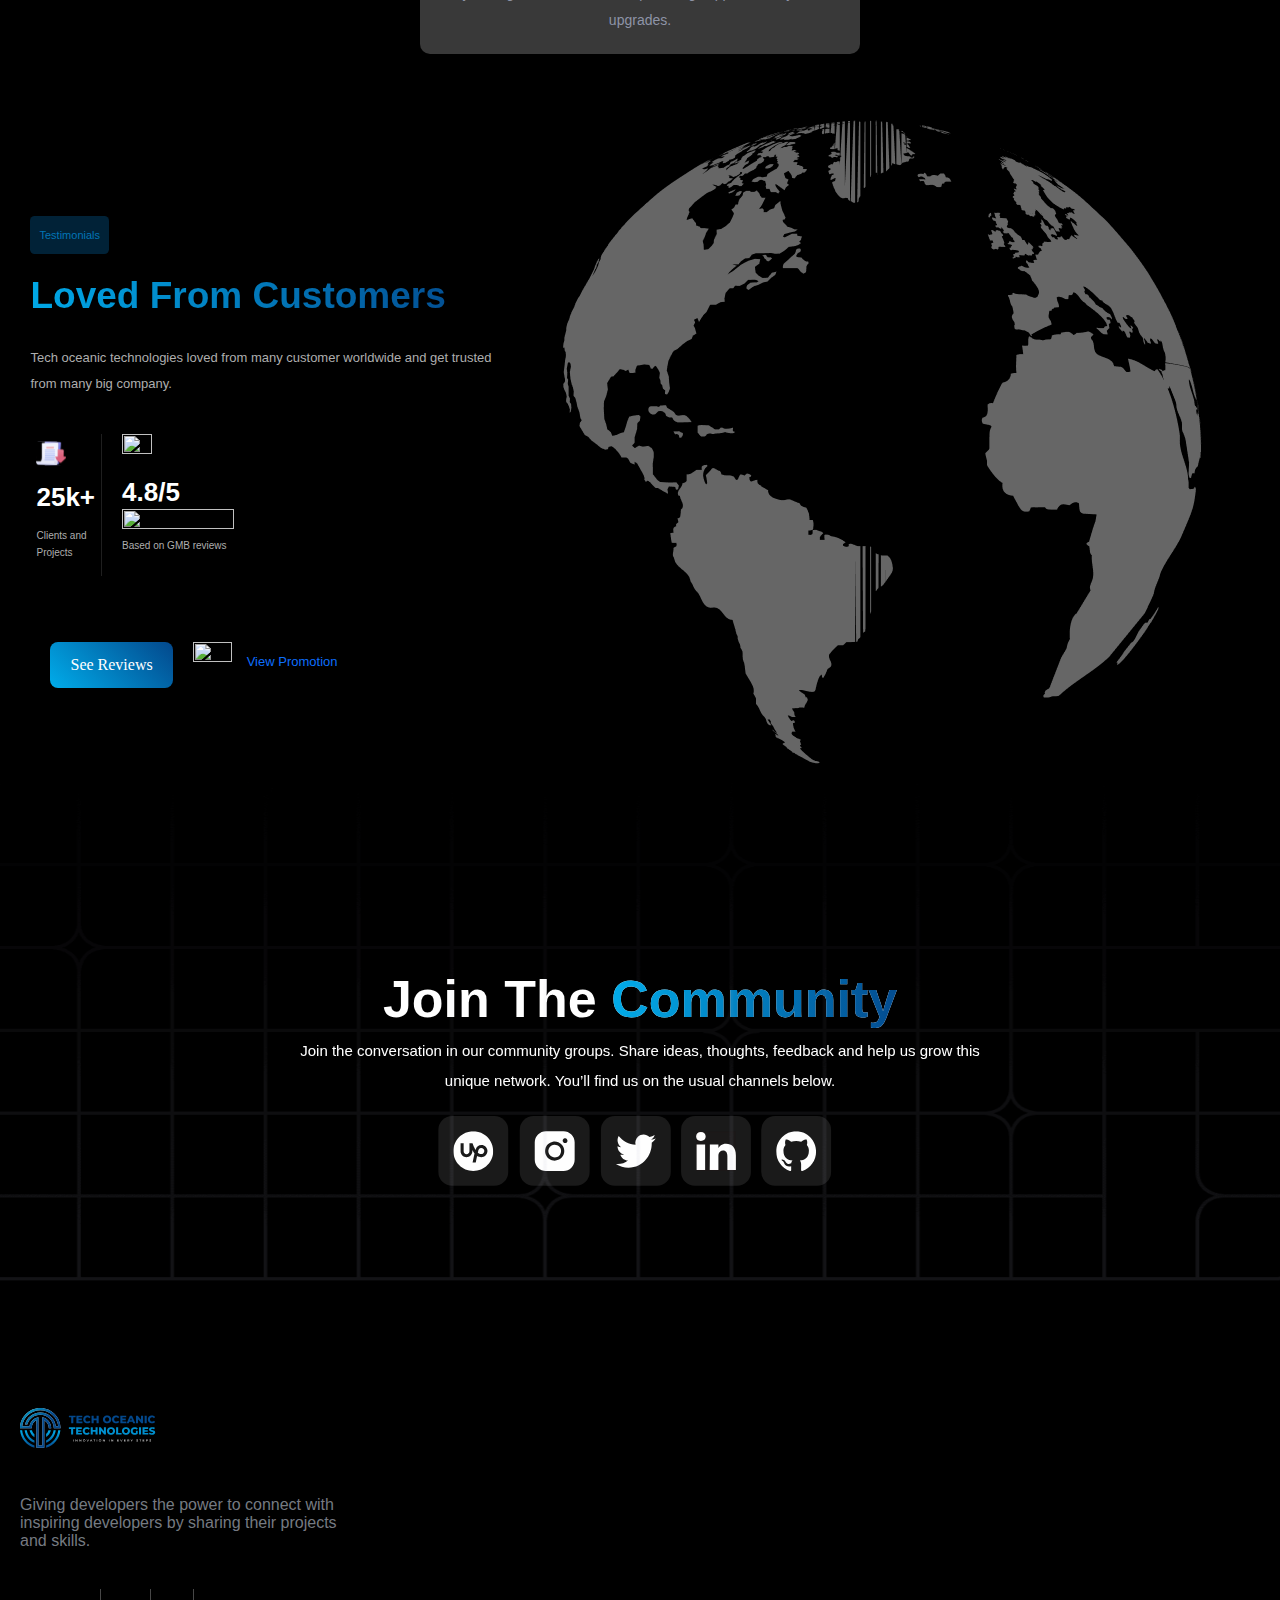
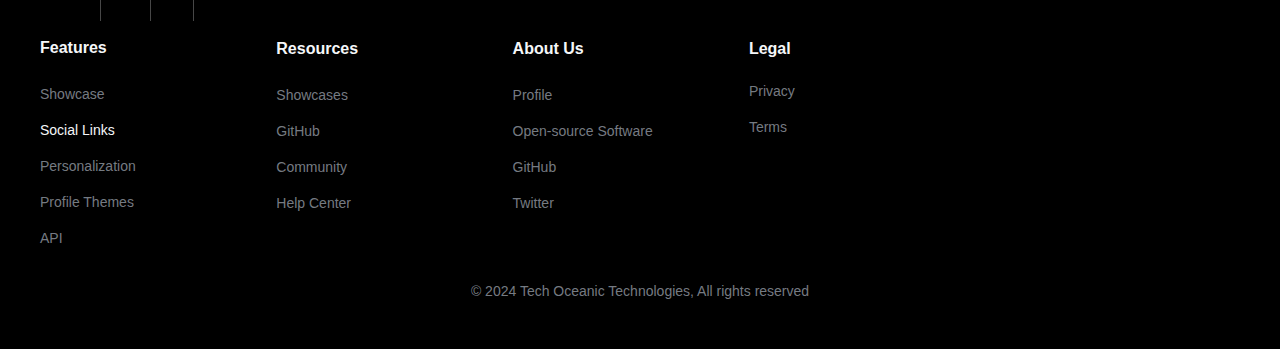
==== commit a4148283: "Updated the Site" ====
--- a/index.html
+++ b/index.html
@@ -111,7 +111,7 @@
           </div>
         </div>
         <div class="box">
-          <img loading="lazy" src="" class="img-3" />
+          <img loading="lazy" src="assets/svg/Card.svg" class="img-3" />
           <div class="div-19">Web Development</div>
           <div class="div-20">
             Creating functional and interactive websites with seamless
@@ -467,7 +467,9 @@
         </div> -->
 
     <section class="community">
-      <div class="community_bg"></div>
+      <div class="community_bg">
+        <img src="assets/svg/grid.svg" alt="">
+      </div>
         <h2>Join The <span class="title1">Community</span></h2>
         <p class="para1">Join the conversation in our community groups. Share ideas, thoughts, feedback and help us grow this unique network. You’ll find us on the usual channels below.</p>
         <div class="community_image">
@@ -476,7 +478,6 @@
             <img src="assets/svg/Link-2.svg" alt="">
             <img src="assets/svg/Link-3.svg" alt="">
             <img src="assets/svg/Link-4.svg" alt="">
-            
         </div>
     </section>
 
--- a/styles/index.css
+++ b/styles/index.css
@@ -44,7 +44,7 @@
 nav .nav {
   width: 100%;
   /* margin: 20px 10px; */
-  margin-top: 10px;
+  margin-top: 40px;
   display: flex;
   justify-content: space-around;
   align-items: center;
@@ -2132,6 +2132,8 @@
   flex-direction: column;
   align-items: center;
   justify-content: center;
+  position: relative;
+  padding: 100px 0;
 }
 .community h2 {
   color: #fff;
@@ -2157,10 +2159,24 @@
   cursor: pointer;
 }
 
+.community_bg {
+  position: absolute;
+  bottom: 0;
+  left: 0;
+  width: 100vw;
+
+}
+
+.community_bg img{
+  width: 100%;
+  object-fit: cover;
+}
+
 @media (max-width: 991px) {
   .community {
     margin-top: 40px;
     margin-bottom: 20px;
+    padding: 20px;
   }
   .community h2 {
     color: #fff;
@@ -2180,6 +2196,18 @@
   .community .community_image img {
     margin-right: 10px;
     width: 10%;
+  }
+  .community_bg {
+    position: absolute;
+    bottom: 0;
+    left: 0;
+    width: 100vw;
+  }
+  
+  .community_bg img{
+    width: 100%;
+    height: 100%;
+    object-fit: cover;
   }
 }
 
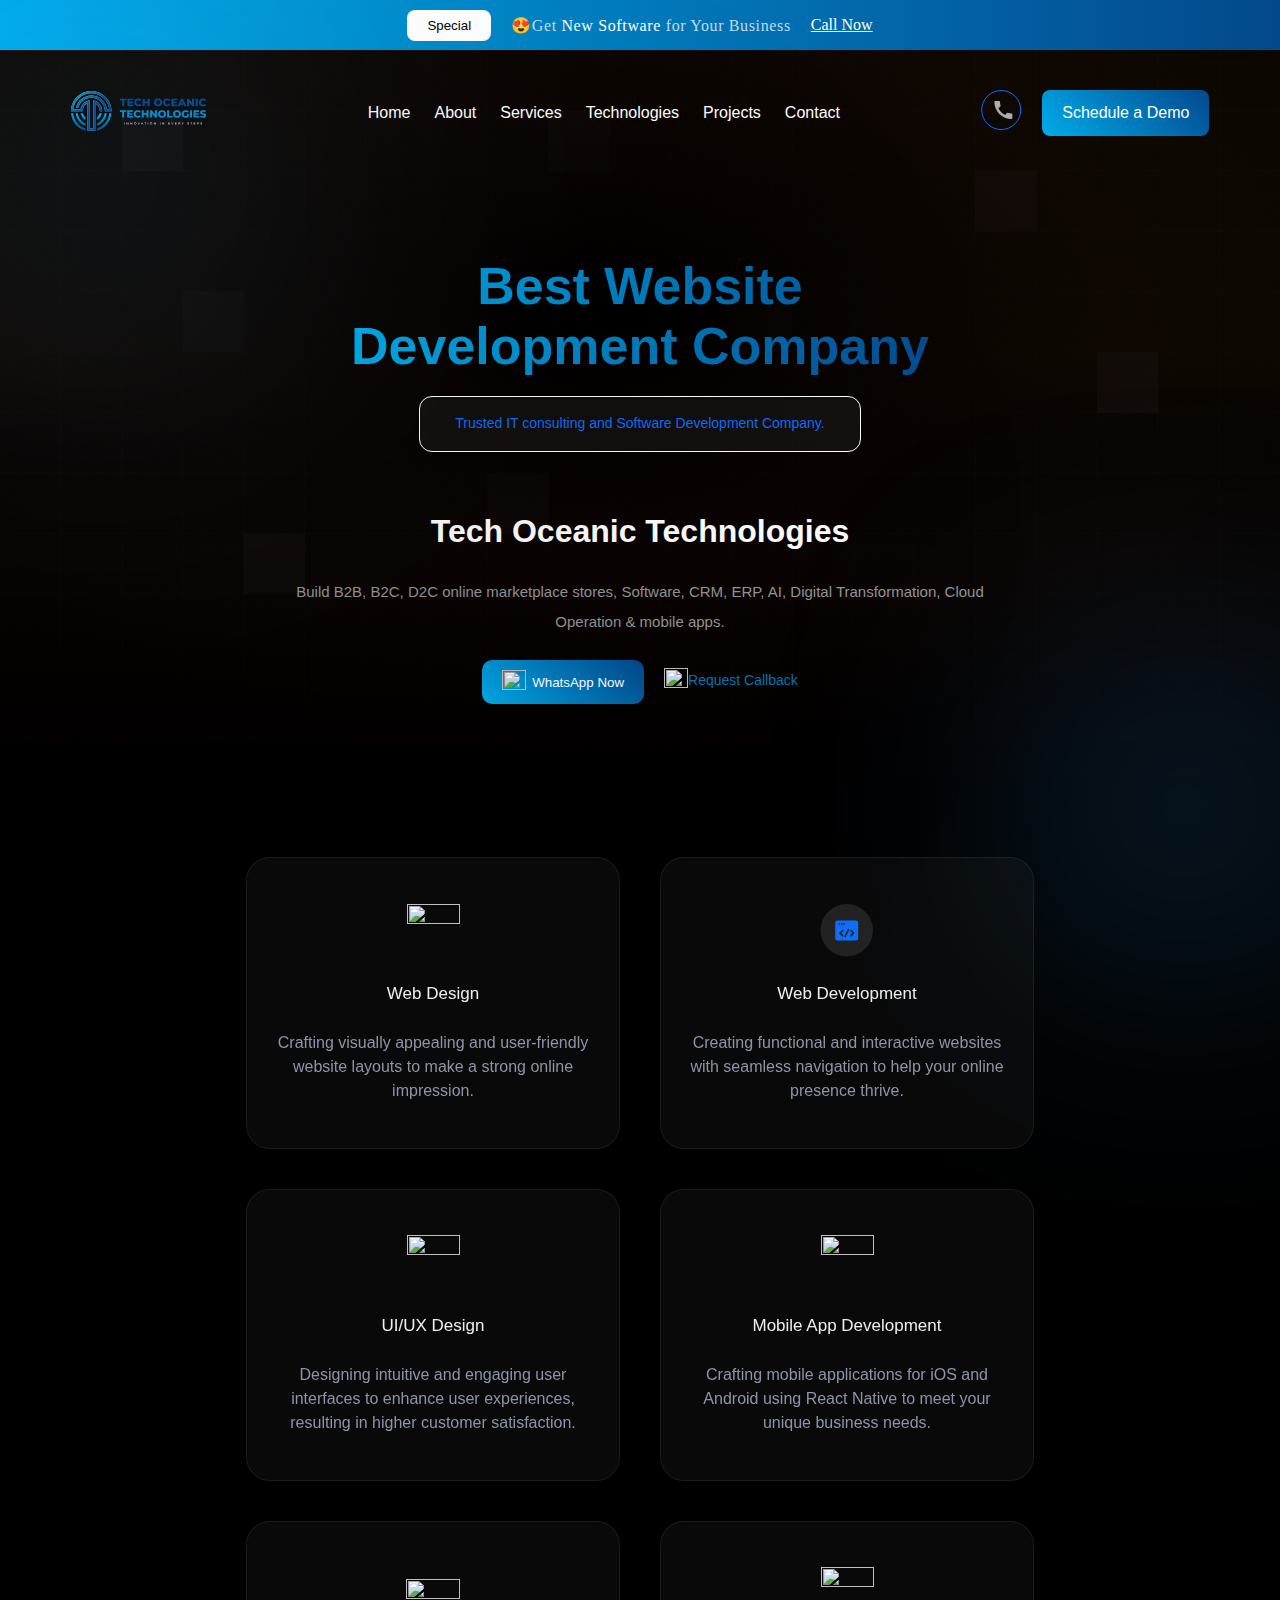
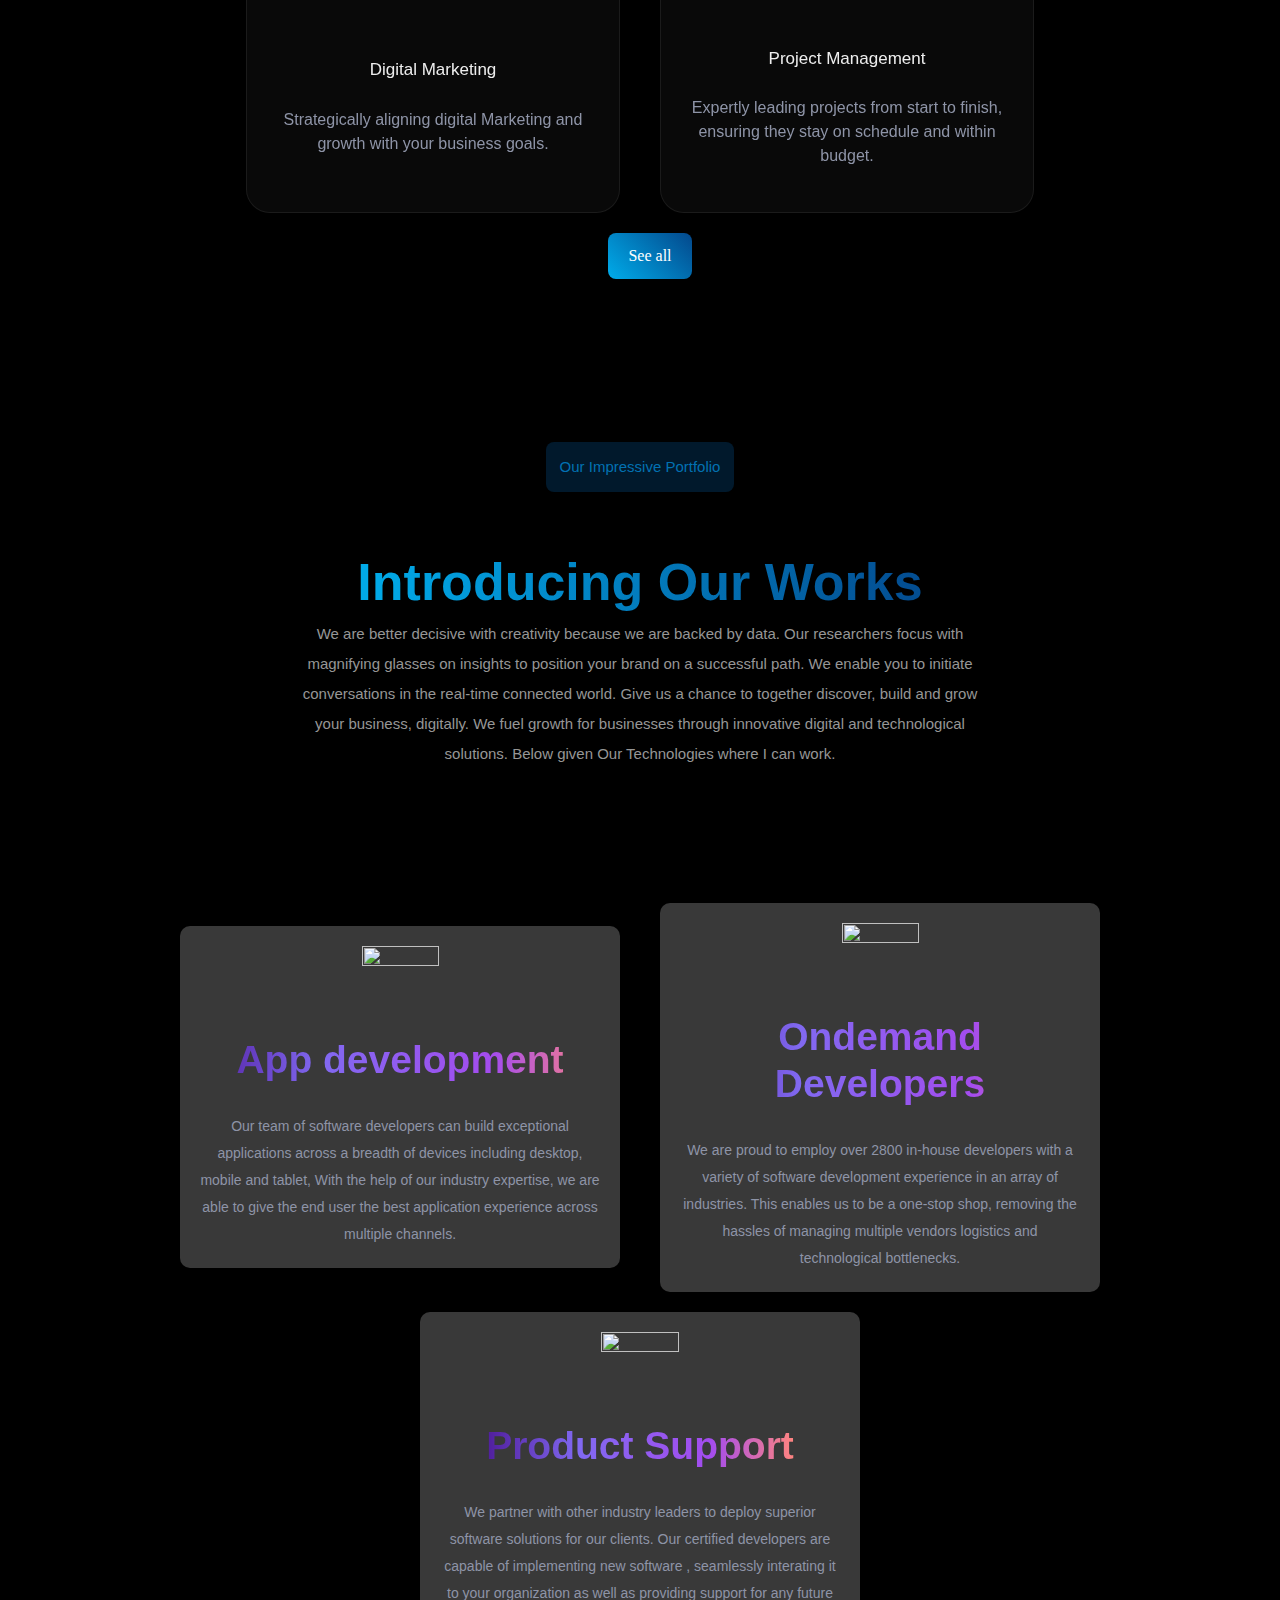
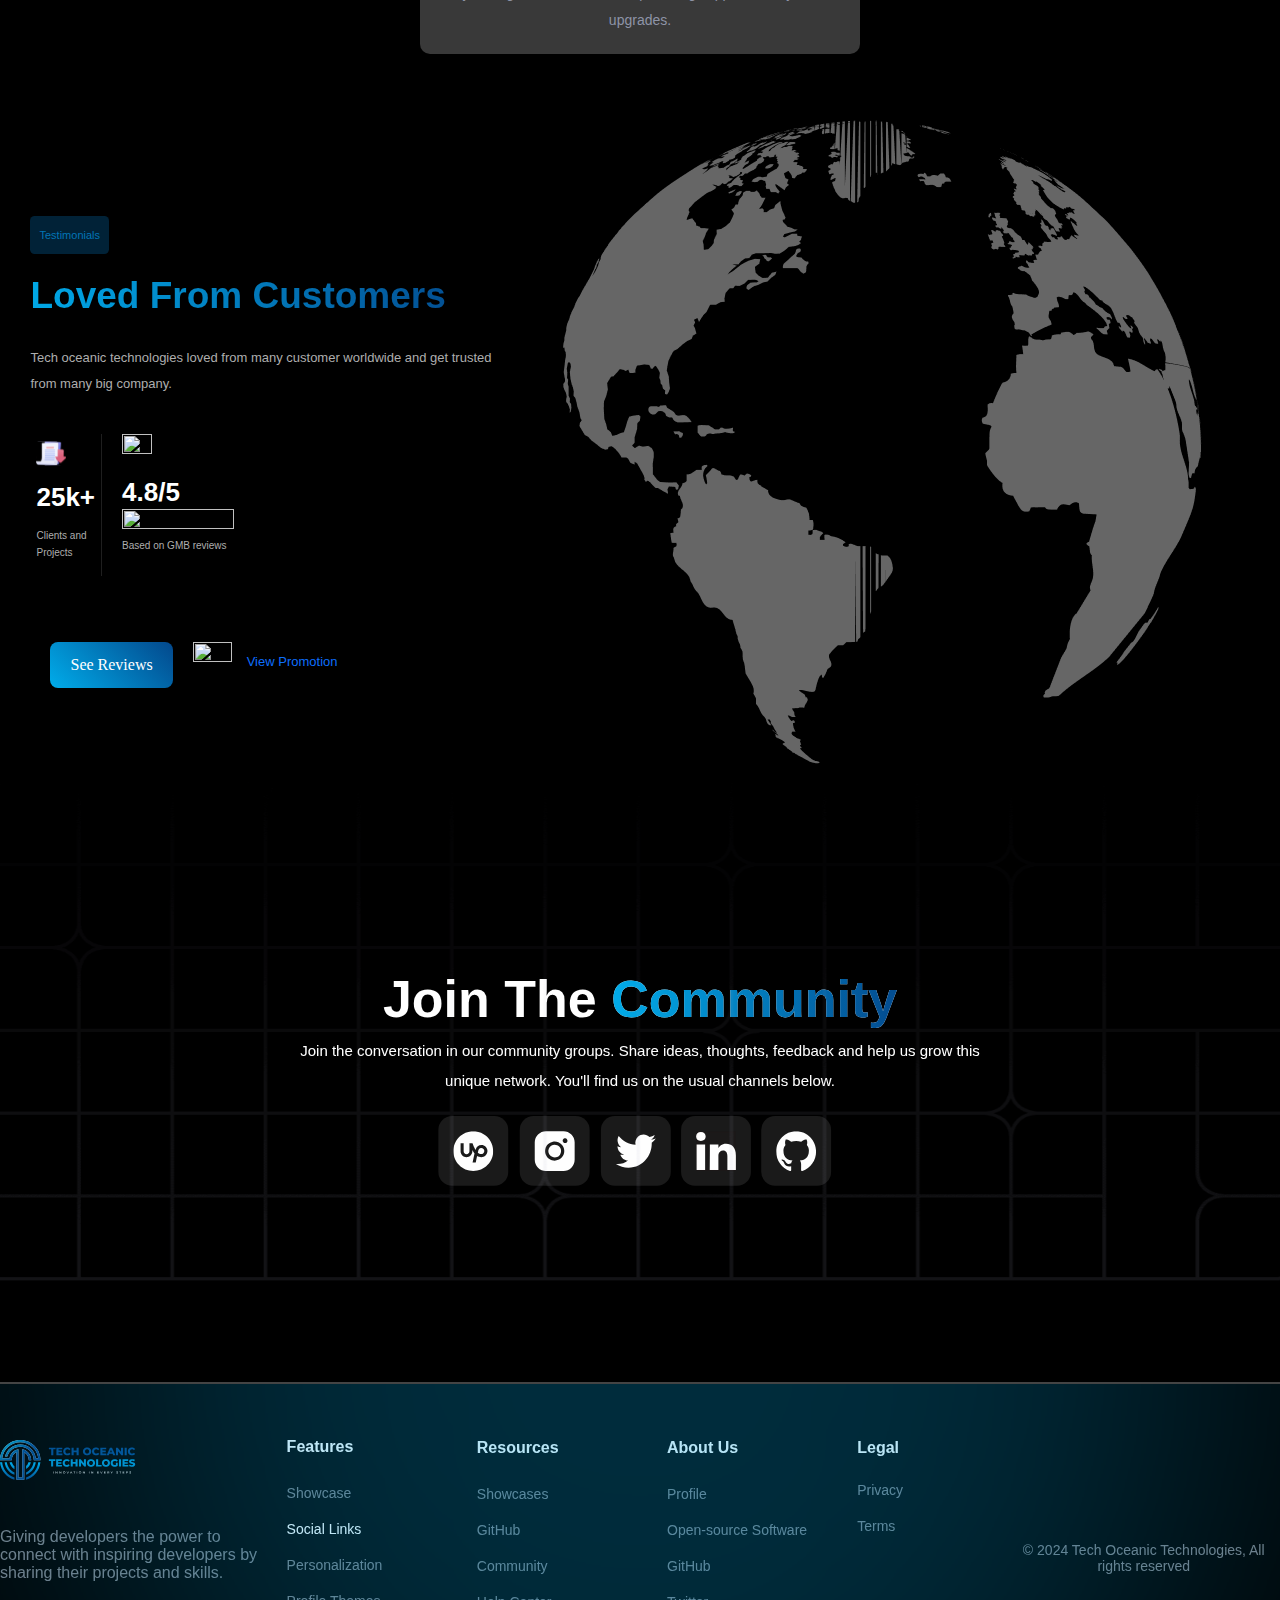
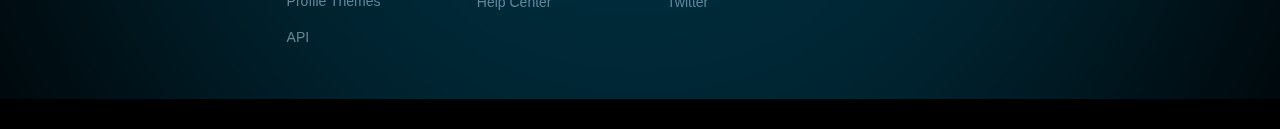
==== commit b1c312df: "Updated the Site" ====
--- a/index.html
+++ b/index.html
@@ -7,7 +7,8 @@
     <link
       rel="shortcut icon"
       href="assets/images/logo_white_bg.png"
-      type="image/x-icon" />
+      type="image/x-icon"
+    />
     <title>Any IT Help at Tech Oceanic Technologies</title>
   </head>
 
@@ -58,7 +59,8 @@
         <div class="full_bg">
           <img
             src="assets/images/Patterns.png"
-            alt="Background Image copyright Protected" />
+            alt="Background Image copyright Protected"
+          />
         </div>
         <div class="bg_blur_bottom"></div>
         <div class="bg_blur_top"></div>
@@ -82,14 +84,16 @@
             <img
               loading="lazy"
               src="https://cdn.builder.io/api/v1/image/assets/TEMP/7e6b1ec283615fcc128870743f066becadfbab25ddc0e8f40b6ba13d80464999?"
-              class="img" />
+              class="img"
+            />
             WhatsApp Now
           </button>
           <div class="div-11">
             <img
               loading="lazy"
               src="https://cdn.builder.io/api/v1/image/assets/TEMP/123497071eeaec4ad603a9acdfba16834731e1ceebcb422677415d26f80eca7d?"
-              class="img" />
+              class="img"
+            />
             <div class="div-12">Request Callback</div>
           </div>
         </div>
@@ -103,7 +107,8 @@
           <img
             loading="lazy"
             src="https://cdn.builder.io/api/v1/image/assets/TEMP/bb9fbd62e23ec450376f5b72870e72fa009f12fb5aecdfd4632a08f28df3d43a?"
-            class="img-2" />
+            class="img-2"
+          />
           <div class="div-16">Web Design</div>
           <div class="div-17">
             Crafting visually appealing and user-friendly website layouts to
@@ -122,7 +127,8 @@
           <img
             loading="lazy"
             src="https://cdn.builder.io/api/v1/image/assets/TEMP/f91b9ea458e8cb8c5d7cf9b3a5b98252504cdcb0dfb5ab0d27a597b116bebff3?"
-            class="img-4" />
+            class="img-4"
+          />
           <div class="div-22">UI/UX Design</div>
           <div class="div-23">
             Designing intuitive and engaging user interfaces to enhance user
@@ -133,7 +139,8 @@
           <img
             loading="lazy"
             src="https://cdn.builder.io/api/v1/image/assets/TEMP/25fdd202b1cc2b791a4fc8ef5a6bac4c301652f78b4bbd01f08d1afd3c804e95?"
-            class="img-5" />
+            class="img-5"
+          />
           <div class="div-27">Mobile App Development</div>
           <div class="div-28">
             Crafting mobile applications for iOS and Android using React Native
@@ -144,7 +151,8 @@
           <img
             loading="lazy"
             src="https://cdn.builder.io/api/v1/image/assets/TEMP/75d63d9c3b6e86cf439b4577621b7484125680924cd32d8cab5da158d2f2572d?"
-            class="img-6" />
+            class="img-6"
+          />
           <div class="div-30">Digital Marketing</div>
           <div class="div-31">
             Strategically aligning digital Marketing and growth with your
@@ -155,7 +163,8 @@
           <img
             loading="lazy"
             src="https://cdn.builder.io/api/v1/image/assets/TEMP/c643ef04f766b7f101aafe1da1245c2bc2781dc05427433bdcceed3c32349ec6?"
-            class="img-7" />
+            class="img-7"
+          />
           <div class="div-33">Project Management</div>
           <div class="div-34">
             Expertly leading projects from start to finish, ensuring they stay
@@ -185,7 +194,8 @@
               <img
                 loading="lazy"
                 src="https://cdn.builder.io/api/v1/image/assets/TEMP/54b8f0da2a34f1e5a46b9fe0d1f5110defba01b17183eb9ac9d44513e02512f7?"
-                class="img-8" />
+                class="img-8"
+              />
               <div class="text_with_gradient">App development</div>
               <div class="para2">
                 Our team of software developers can build exceptional
@@ -201,7 +211,8 @@
               <img
                 loading="lazy"
                 src="https://cdn.builder.io/api/v1/image/assets/TEMP/79870bca8f6c1a89c8d5bd03664d2ed02be6416bb32af61a487826b68b3d483d?"
-                class="img-9" />
+                class="img-9"
+              />
               <div class="text_with_gradient">Ondemand Developers</div>
               <div class="para2">
                 We are proud to employ over 2800 in-house developers with a
@@ -217,7 +228,8 @@
               <img
                 loading="lazy"
                 src="https://cdn.builder.io/api/v1/image/assets/TEMP/ccd8c66fc643f17235d3c5ecc81290f16053863aa9c1d0524efe6a6a032f85a7?"
-                class="img-10" />
+                class="img-10"
+              />
               <div class="text_with_gradient">Product Support</div>
               <div class="para2">
                 We partner with other industry leaders to deploy superior
@@ -396,7 +408,8 @@
                 <img
                   loading="lazy"
                   src="assets/svg/reviews.svg"
-                  class="customer_reviews_img" />
+                  class="customer_reviews_img"
+                />
                 <div class="customers_review_title">25k+</div>
                 <div class="div-97">
                   Clients and <br />
@@ -407,12 +420,14 @@
                 <img
                   loading="lazy"
                   src="https://cdn.builder.io/api/v1/image/assets/TEMP/299c48b6193a8f94a138653bbd1a3a8389ae724d0ee8badc0461273206fc8ad0?"
-                  class="customer_reviews_img" />
+                  class="customer_reviews_img"
+                />
                 <div class="customers_review_title">4.8/5</div>
                 <img
                   loading="lazy"
                   src="https://cdn.builder.io/api/v1/image/assets/TEMP/d11878e8ca29dfcabcaf92a91a913140e2b7cefb1cde94d47e2374c2d928df2f?"
-                  class="img-15" />
+                  class="img-15"
+                />
                 <div class="div-100">Based on GMB reviews</div>
               </div>
             </div>
@@ -422,7 +437,8 @@
                 <img
                   loading="lazy"
                   src="https://cdn.builder.io/api/v1/image/assets/TEMP/64b071d7792680d4040331b9da81e6c8630ace5a8e79bf159dbdcc692412d005?"
-                  class="img-16" />
+                  class="img-16"
+                />
                 <div class="div-104">View Promotion</div>
               </div>
             </div>
@@ -459,26 +475,23 @@
       </div>
     </section>
 
-    <!-- <div class="div-105">Integration With Our Popular Mobile App</div>
-        <div class="div-106">
-            You can connecting the applications on your mobile device to the existing
-            mobile app systems within your ecosystem to exchange data and optimize
-            workflows.
-        </div> -->
-
     <section class="community">
       <div class="community_bg">
-        <img src="assets/svg/grid.svg" alt="">
-      </div>
-        <h2>Join The <span class="title1">Community</span></h2>
-        <p class="para1">Join the conversation in our community groups. Share ideas, thoughts, feedback and help us grow this unique network. You’ll find us on the usual channels below.</p>
-        <div class="community_image">
-            <img src="assets/svg/Link.svg" alt="">
-            <img src="assets/svg/Link-1.svg" alt="">
-            <img src="assets/svg/Link-2.svg" alt="">
-            <img src="assets/svg/Link-3.svg" alt="">
-            <img src="assets/svg/Link-4.svg" alt="">
-        </div>
+        <img src="assets/svg/grid.svg" alt="" />
+      </div>
+      <h2>Join The <span class="title1">Community</span></h2>
+      <p class="para1">
+        Join the conversation in our community groups. Share ideas, thoughts,
+        feedback and help us grow this unique network. You'll find us on the
+        usual channels below.
+      </p>
+      <div class="community_image">
+        <img src="assets/svg/Link.svg" alt="" />
+        <img src="assets/svg/Link-1.svg" alt="" />
+        <img src="assets/svg/Link-2.svg" alt="" />
+        <img src="assets/svg/Link-3.svg" alt="" />
+        <img src="assets/svg/Link-4.svg" alt="" />
+      </div>
     </section>
 
     <!-- <section class="social_graphics">
@@ -486,82 +499,86 @@
     </section> -->
 
     <section class="footer">
-        <div class="footer-inner">
-            <div class="column-20">
-              <div class="div-121">
-                <div class="div-122">
-                  <img src="assets/svg/logo.svg" alt="">
-                </div>
-                <div class="div-123">
-                  Giving developers the power to connect with inspiring
-                  developers by sharing their projects and skills.
-                </div>
-                <div class="div-124">
-                  <img
-                    loading="lazy"
-                    src="https://cdn.builder.io/api/v1/image/assets/TEMP/50273e66e50f5e5e115007b19226e3a311288eb6af69c8cb04d671e19e5150fc?"
-                    class="img-29" />
-                  <div class="div-125"></div>
-                  <img loading="lazy" srcset="..." class="img-30" />
-                  <div class="div-126"></div>
-                  <img
-                    loading="lazy"
-                    src="https://cdn.builder.io/api/v1/image/assets/TEMP/f69d9c571f914f7d73037f4983f521612cdaa8a0568fdbbc463149027b7bfeba?"
-                    class="img-31" />
-                  <div class="div-127"></div>
-                  <img
-                    loading="lazy"
-                    src="https://cdn.builder.io/api/v1/image/assets/TEMP/27069bb564827f35a1d936b11d446d8452deae534fd0cf3a4b2af7e614b0eb20?"
-                    class="img-32" />
-                </div>
-              </div>
-            </div>
-            <div class="column-21">
-              <div class="div-128">
-                <div class="div-129">
-                  <div class="column-22">
-                    <div class="div-130">
-                      <div class="div-131">Features</div>
-                      <div class="div-132">Showcase</div>
-                      <div class="div-133">Social Links</div>
-                      <div class="div-134">Personalization</div>
-                      <div class="div-135">Profile Themes</div>
-                      <div class="div-136">API</div>
-                    </div>
-                  </div>
-                  <div class="column-23">
-                    <div class="div-137">
-                      <div class="div-138">Resources</div>
-                      <div class="div-139">Showcases</div>
-                      <div class="div-140">GitHub</div>
-                      <div class="div-141">Community</div>
-                      <div class="div-142">Help Center</div>
-                    </div>
-                  </div>
-                  <div class="column-24">
-                    <div class="div-143">
-                      <div class="div-144">About Us</div>
-                      <div class="div-145">Profile</div>
-                      <div class="div-146">Open-source Software</div>
-                      <div class="div-147">GitHub</div>
-                      <div class="div-148">Twitter</div>
-                    </div>
-                  </div>
-                  <div class="column-25">
-                    <div class="div-149">
-                      <div class="div-150">Legal</div>
-                      <div class="div-151">Privacy</div>
-                      <div class="div-152">Terms</div>
-                    </div>
-                  </div>
-                </div>
-              </div>
-            </div>
-            <p class="footer-para">
-              © 2024 Tech Oceanic Technologies, All rights reserved
-            </p>
-          </div>
-        <div class="div-153"></div>
+      <div class="bg_effect"></div>
+      <div class="footer-inner">
+        <div class="column-20">
+          <div class="div-121">
+            <div class="div-122">
+              <img src="assets/svg/logo.svg" alt="" />
+            </div>
+            <div class="div-123">
+              Giving developers the power to connect with inspiring developers
+              by sharing their projects and skills.
+            </div>
+            <!-- <div class="div-124">
+              <img
+                loading="lazy"
+                src="https://cdn.builder.io/api/v1/image/assets/TEMP/50273e66e50f5e5e115007b19226e3a311288eb6af69c8cb04d671e19e5150fc?"
+                class="img-29"
+              />
+              <div class="div-125"></div>
+              <img loading="lazy" srcset="..." class="img-30" />
+              <div class="div-126"></div>
+              <img
+                loading="lazy"
+                src="https://cdn.builder.io/api/v1/image/assets/TEMP/f69d9c571f914f7d73037f4983f521612cdaa8a0568fdbbc463149027b7bfeba?"
+                class="img-31"
+              />
+              <div class="div-127"></div>
+              <img
+                loading="lazy"
+                src="https://cdn.builder.io/api/v1/image/assets/TEMP/27069bb564827f35a1d936b11d446d8452deae534fd0cf3a4b2af7e614b0eb20?"
+                class="img-32"
+              />
+            </div> -->
+          </div>
+        </div>
+        <div class="column-21">
+          <div class="div-128">
+            <div class="div-129">
+              <div class="column-22">
+                <div class="div-130">
+                  <div class="div-131">Features</div>
+                  <div class="div-132">Showcase</div>
+                  <div class="div-133">Social Links</div>
+                  <div class="div-134">Personalization</div>
+                  <div class="div-135">Profile Themes</div>
+                  <div class="div-136">API</div>
+                </div>
+              </div>
+              <div class="column-23">
+                <div class="div-137">
+                  <div class="div-138">Resources</div>
+                  <div class="div-139">Showcases</div>
+                  <div class="div-140">GitHub</div>
+                  <div class="div-141">Community</div>
+                  <div class="div-142">Help Center</div>
+                </div>
+              </div>
+              <div class="column-24">
+                <div class="div-143">
+                  <div class="div-144">About Us</div>
+                  <div class="div-145">Profile</div>
+                  <div class="div-146">Open-source Software</div>
+                  <div class="div-147">GitHub</div>
+                  <div class="div-148">Twitter</div>
+                </div>
+              </div>
+              <div class="column-25">
+                <div class="div-149">
+                  <div class="div-150">Legal</div>
+                  <div class="div-151">Privacy</div>
+                  <div class="div-152">Terms</div>
+                </div>
+              </div>
+            </div>
+          </div>
+        </div>
+      </div>
+      <p class="footer-para">
+        © 2024 Tech Oceanic Technologies, All rights reserved
+      </p>
+      <!-- <div class="div-153"></div> -->
     </section>
 
     <script src="scripts/index.js"></script>
--- a/styles/index.css
+++ b/styles/index.css
@@ -136,7 +136,7 @@
     justify-content: space-between;
     box-shadow: 0 0 10px #4444;
   }
-  
+
   .glass_menu {
     width: 100%;
     height: 100%;
@@ -188,7 +188,7 @@
   nav .nav #hamburger {
     display: flex;
   }
-             
+
   nav .notification p {
     margin: 10px;
     color: #ffffffc1;
@@ -203,7 +203,6 @@
     margin: 10px;
     color: #fff;
   }
-  
 }
 
 /* NAV */
@@ -883,7 +882,6 @@
   flex-wrap: wrap;
   align-items: center;
   justify-content: center;
-
 }
 @media (max-width: 991px) {
   .div-40 {
@@ -1656,7 +1654,6 @@
   object-fit: auto;
   object-position: center;
   width: 30px;
-
 }
 .customers_review_globe_image {
   opacity: 0.4;
@@ -1700,7 +1697,6 @@
     width: 94%;
     overflow: hidden;
   }
-
 }
 .div-99 {
   color: #fff;
@@ -2152,7 +2148,6 @@
   display: flex;
   align-items: center;
   justify-content: center;
-
 }
 .community .community_image img {
   margin-right: 10px;
@@ -2163,11 +2158,10 @@
   position: absolute;
   bottom: 0;
   left: 0;
-  width: 100vw;
-
-}
-
-.community_bg img{
+  width: 100%;
+}
+
+.community_bg img {
   width: 100%;
   object-fit: cover;
 }
@@ -2176,13 +2170,13 @@
   .community {
     margin-top: 40px;
     margin-bottom: 20px;
-    padding: 20px;
+    padding: 20px 0;
   }
   .community h2 {
     color: #fff;
     font-size: 1.3em;
   }
-  .community h2 .title1{
+  .community h2 .title1 {
     color: #fff;
     font-size: 1.3em;
   }
@@ -2201,10 +2195,10 @@
     position: absolute;
     bottom: 0;
     left: 0;
-    width: 100vw;
-  }
-  
-  .community_bg img{
+    width: 100%;
+  }
+
+  .community_bg img {
     width: 100%;
     height: 100%;
     object-fit: cover;
@@ -2214,7 +2208,7 @@
 .social_graphics {
   width: 100%;
 }
-.social_graphics img{
+.social_graphics img {
   width: 100%;
 }
 
@@ -2587,15 +2581,33 @@
   }
 } */
 .footer {
-  align-self: center;
-  display: flex;
+  position: relative;
+  display: flex;
+  justify-content: center;
+  align-items: center;
   margin-top: 96px;
   margin-bottom: 30px;
   width: 100%;
   overflow: hidden;
-  flex-direction: column;
-}
-@media (max-width: 991px) {
+  flex-direction: row;
+  border-top: 2px solid #fff4;
+}
+.bg_effect {
+  width: 1200px;
+  height: 1200px;
+  filter: blur(200px);
+  position: absolute;
+  top: -200%;
+  background: #00acea41;
+  border-radius: 50%;
+}
+
+
+@media (max-width: 991px) {
+  .bg_effect {
+    width: 100px;
+    height: 100px;
+  }
   .footer {
     max-width: 100%;
     margin-top: 40px;
@@ -2616,4 +2628,6 @@
 
 .footer-inner {
   padding: 20px;
-}
+  display: flex;
+  padding: 50px 0;
+}
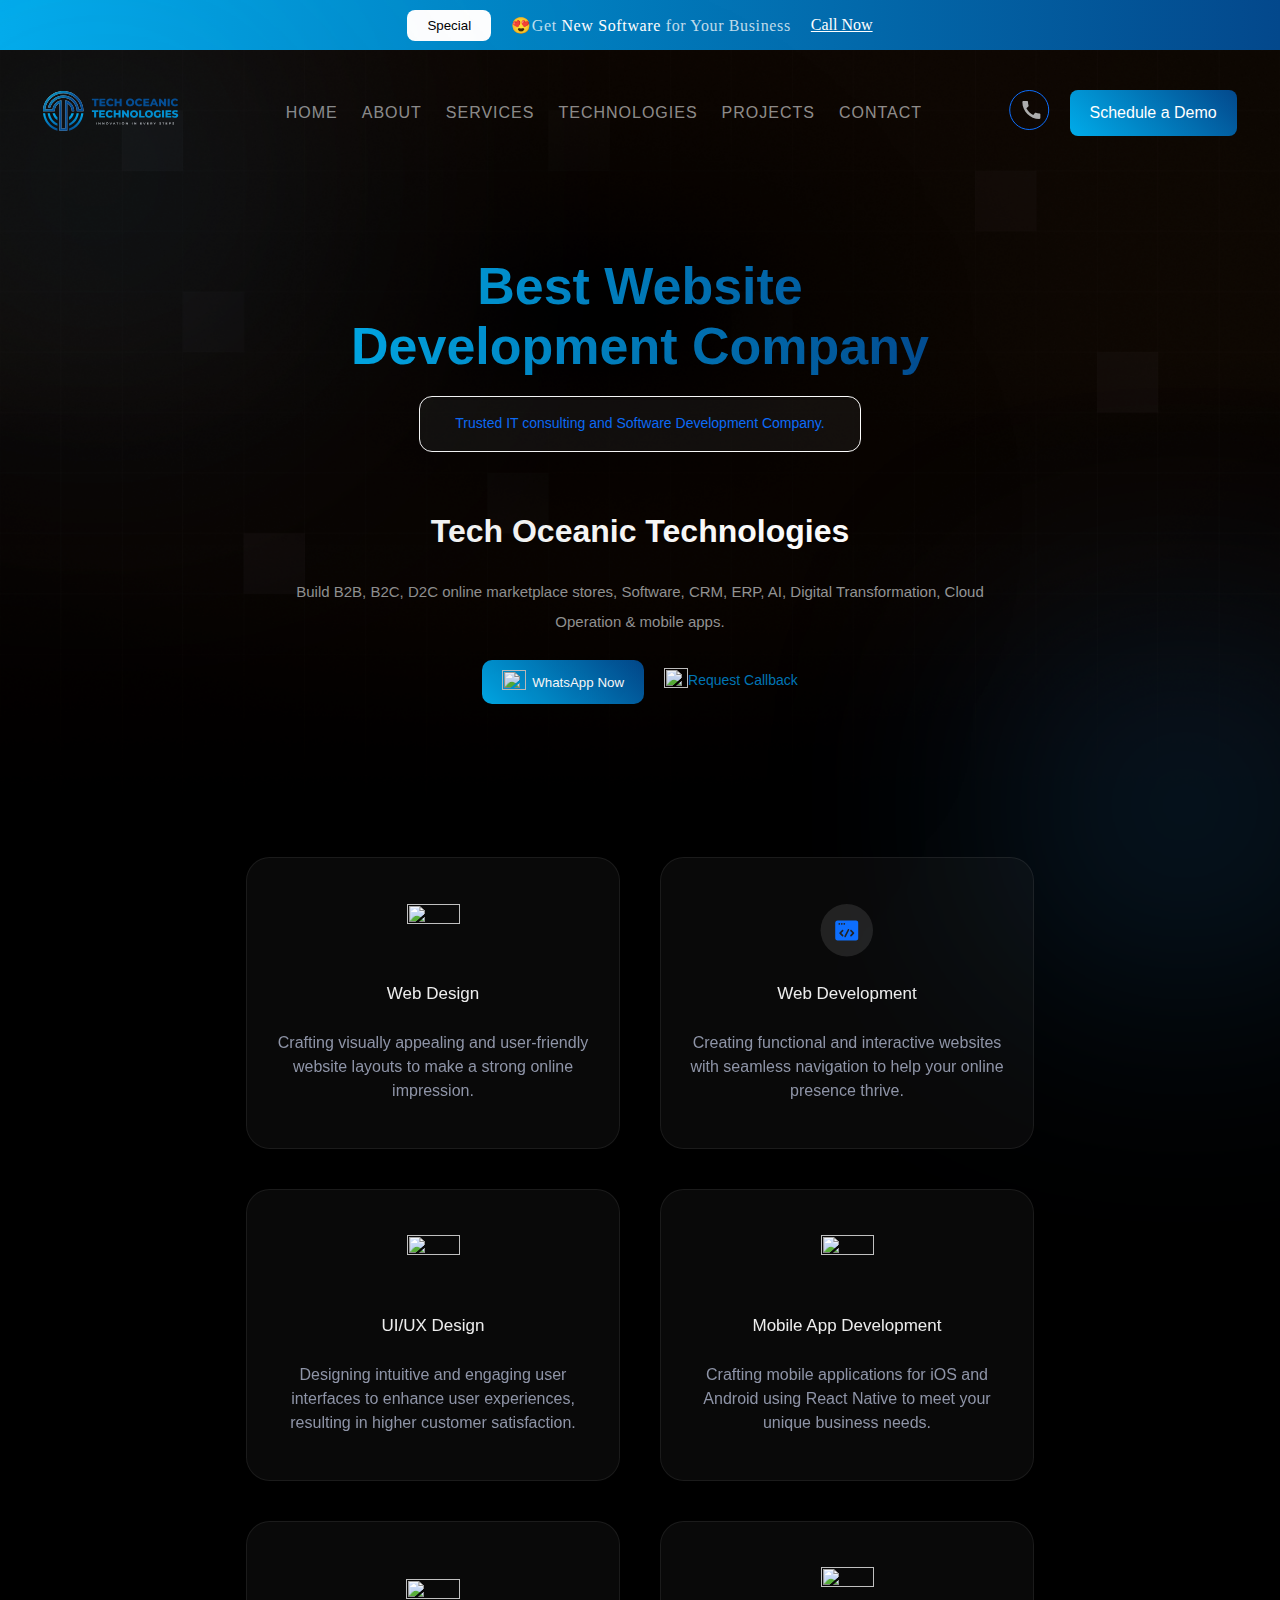
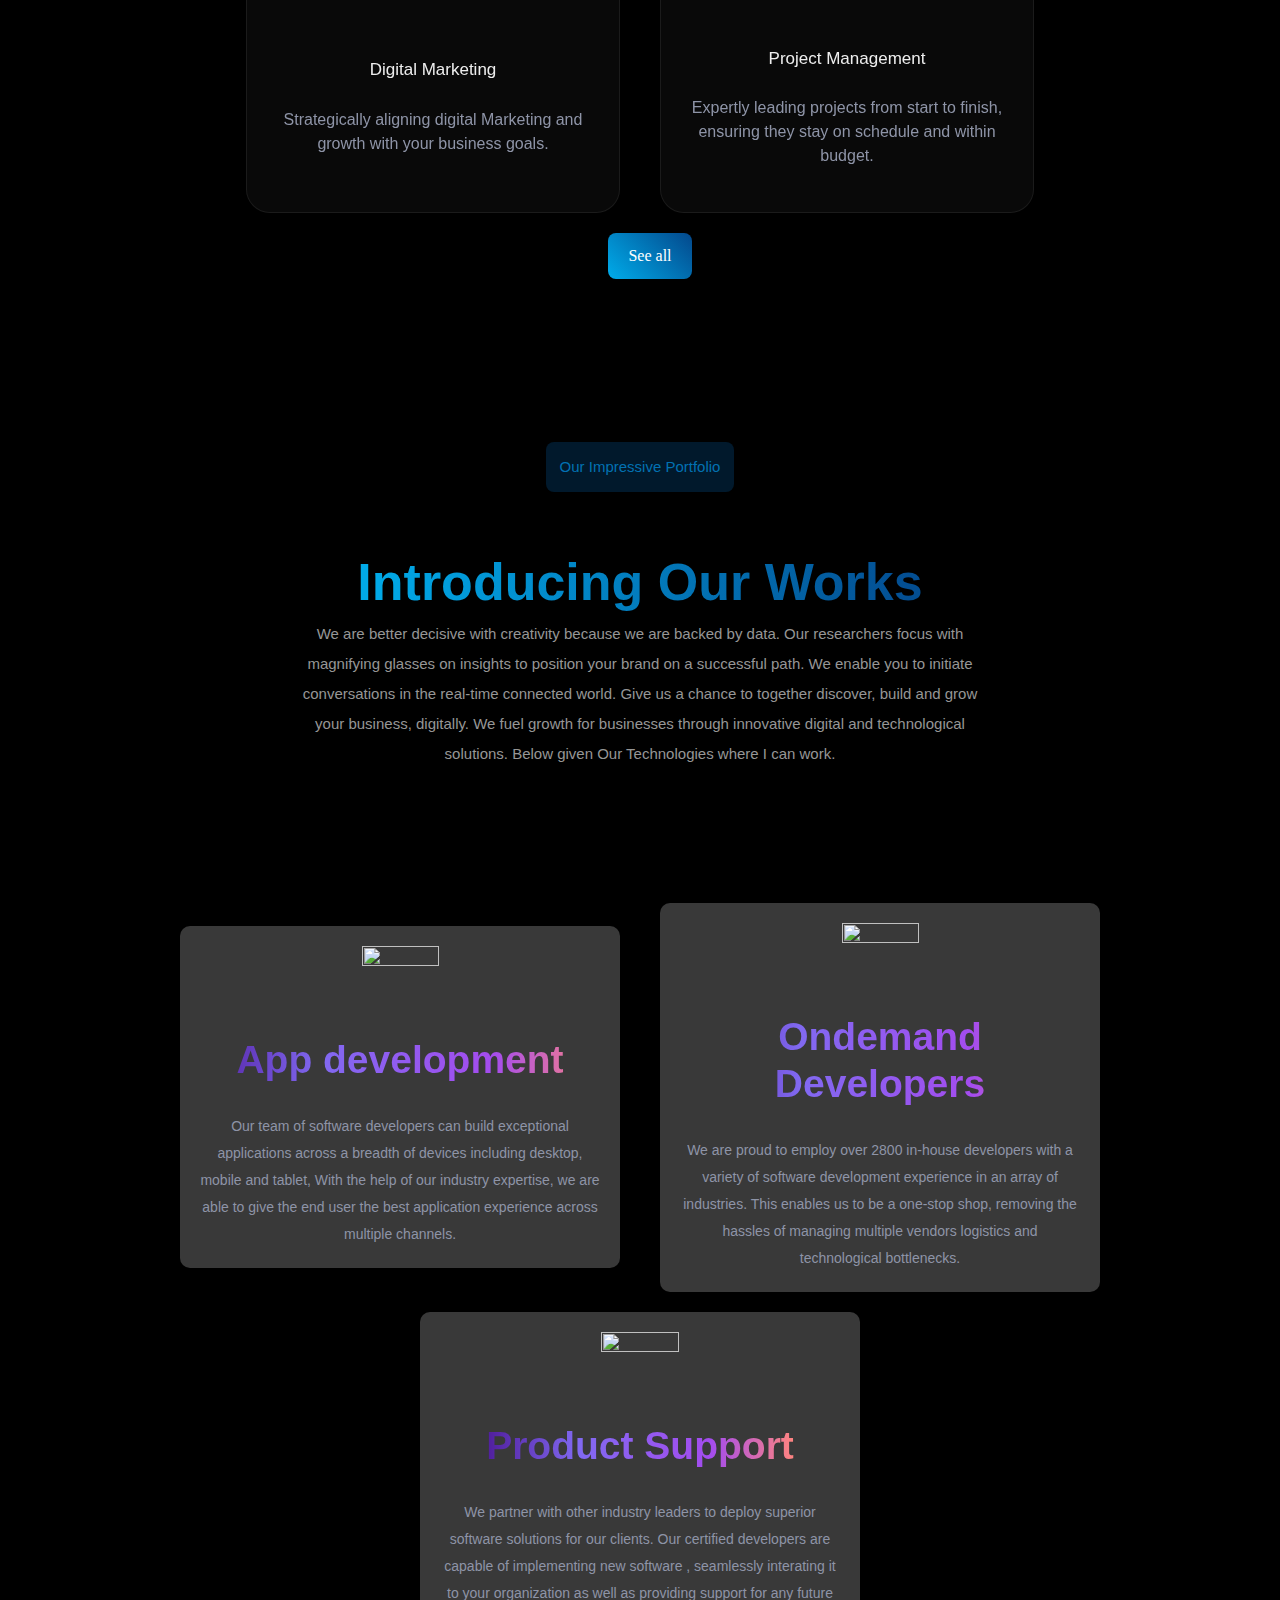
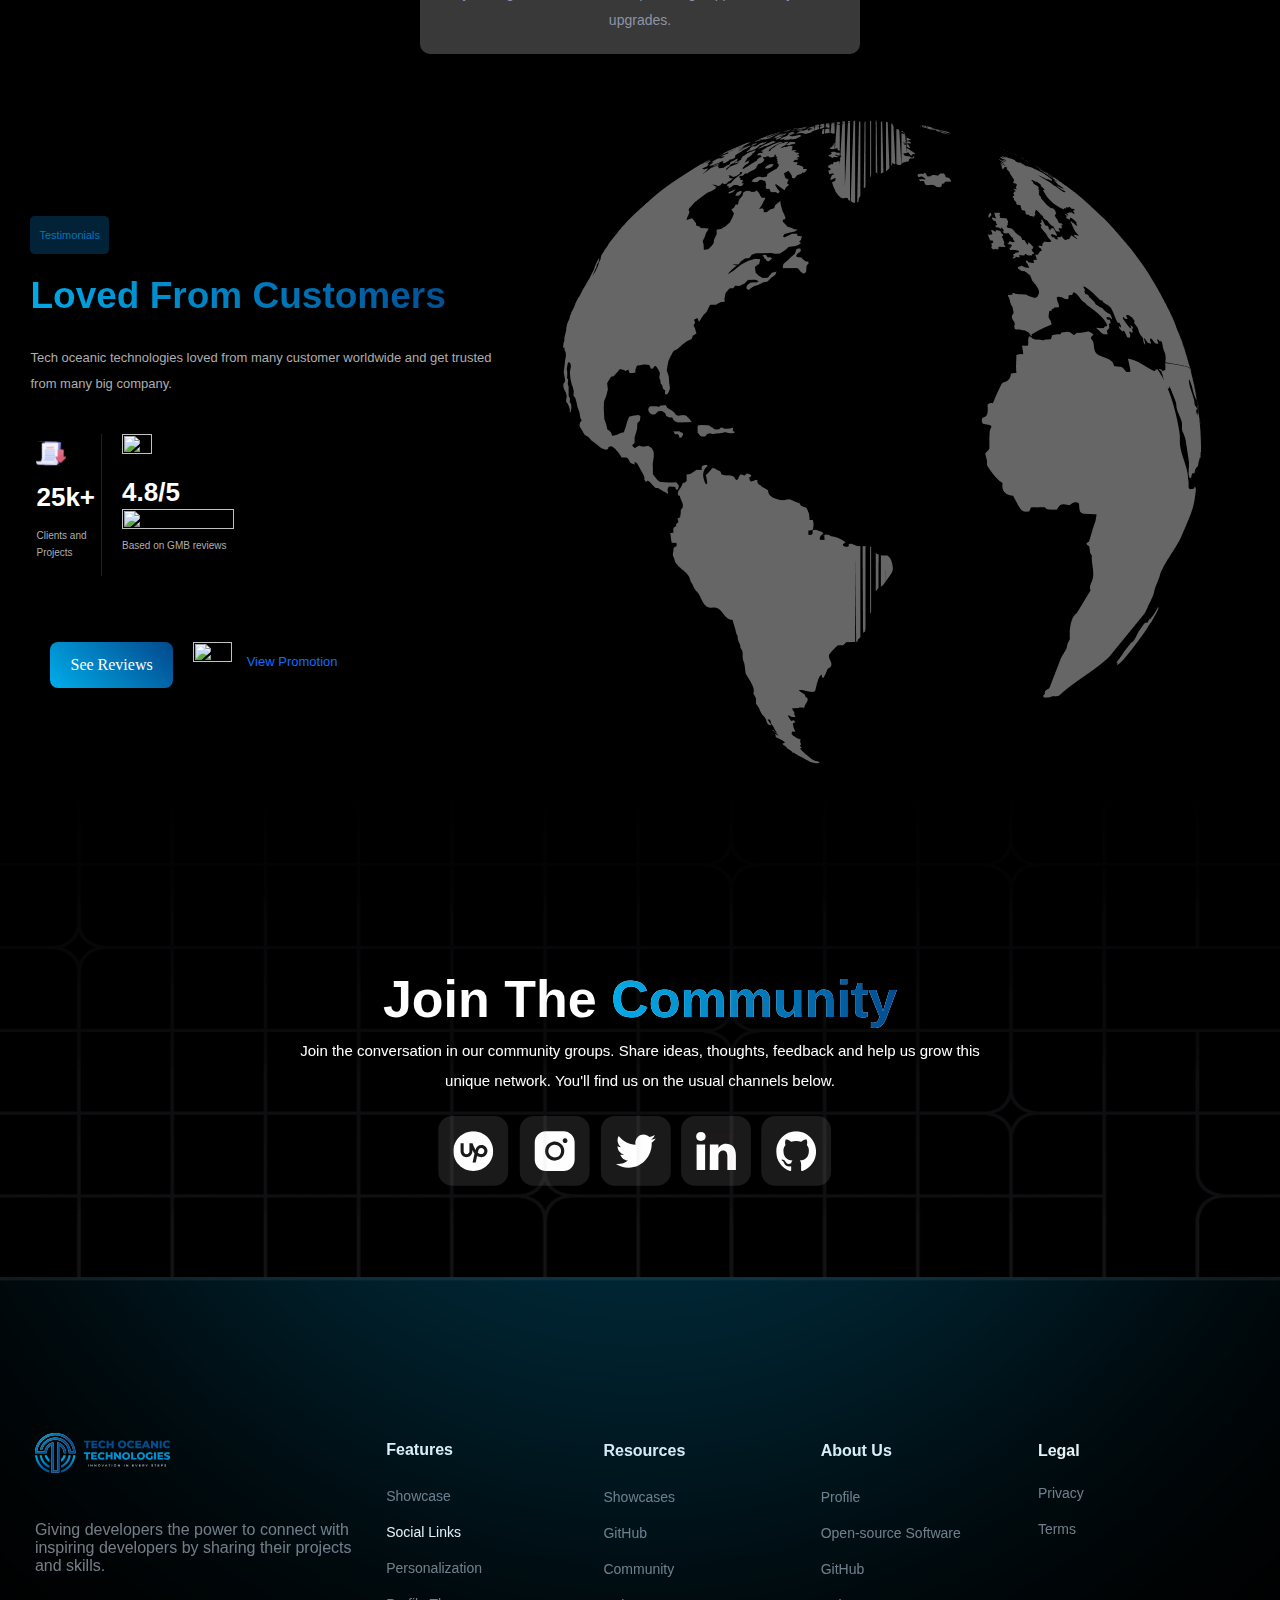
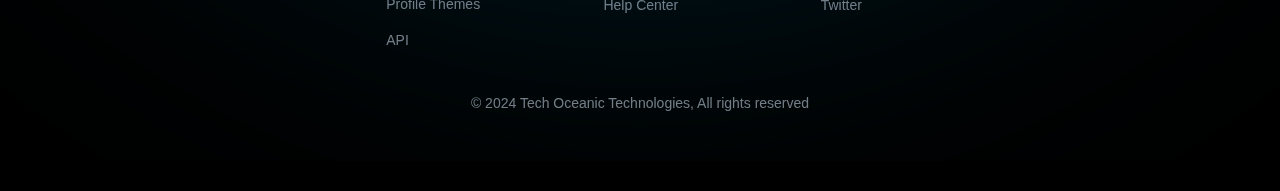
==== commit e8b1c13a: "Updated the Site for the services glassmorphism" ====
--- a/index.html
+++ b/index.html
@@ -1,250 +1,347 @@
 <!DOCTYPE html>
 <html lang="en">
-  <head>
-    <meta charset="UTF-8" />
-    <meta name="viewport" content="width=device-width, initial-scale=1.0" />
-    <link rel="stylesheet" href="styles/index.css" />
-    <link
-      rel="shortcut icon"
-      href="assets/images/logo_white_bg.png"
-      type="image/x-icon"
-    />
-    <title>Any IT Help at Tech Oceanic Technologies</title>
-  </head>
-
-  <body>
-    <nav>
-      <div class="notification">
-        <button>Special</button>
-        <p><span>😍</span>Get <span>New Software</span> for Your Business</p>
-        <a href="">Call Now</a>
-      </div>
-      <div class="nav">
-        <div class="logo">
-          <img src="assets/svg/logo.svg" alt="" srcset="" />
-        </div>
-        <div class="items">
-          <button class="item-btn">Home</button>
-          <button class="item-btn">About</button>
-          <button class="item-btn">Services</button>
-          <button class="item-btn">Technologies</button>
-          <button class="item-btn">Projects</button>
-          <button class="item-btn">Contact</button>
-        </div>
-        <div class="cta">
-          <div class="phone">
-            <img src="assets/svg/phone.svg" alt="" srcset="" />
-          </div>
-          <button class="primary_btn">Schedule a Demo</button>
-        </div>
-
-        <div id="hamburger" class="hamburger" onclick="toggleHam()">
-          <img src="assets/images/menu.png" alt="" />
-        </div>
-
-        <div id="menu_items" class="menu_items">
-          <div class="glass_menu"></div>
-          <button class="item-btn">Home</button>
-          <button class="item-btn">About</button>
-          <button class="item-btn">Services</button>
-          <button class="item-btn">Technologies</button>
-          <button class="item-btn">Projects</button>
-          <button class="item-btn">Contact</button>
-        </div>
-      </div>
-    </nav>
-
-    <section class="main_body">
-      <div class="hero_sec">
-        <div class="full_bg">
-          <img
-            src="assets/images/Patterns.png"
-            alt="Background Image copyright Protected"
-          />
-        </div>
-        <div class="bg_blur_bottom"></div>
-        <div class="bg_blur_top"></div>
-        <div class="title1">
-          <span style="font-weight: 600; color: rgba(255, 255, 255, 1)">
-            Best Website
-          </span>
-          <br />
-          <span style="font-weight: 600">Development Company</span>
-        </div>
-        <div class="div-4">
-          Trusted IT consulting and Software Development Company.
-        </div>
-        <div class="div-5">Tech Oceanic Technologies</div>
-        <div class="para1">
-          Build B2B, B2C, D2C online marketplace stores, Software, CRM, ERP, AI,
-          Digital Transformation, Cloud Operation & mobile apps.
-        </div>
-        <div class="div-8">
-          <button class="icon_btn">
-            <img
-              loading="lazy"
-              src="https://cdn.builder.io/api/v1/image/assets/TEMP/7e6b1ec283615fcc128870743f066becadfbab25ddc0e8f40b6ba13d80464999?"
-              class="img"
-            />
-            WhatsApp Now
-          </button>
-          <div class="div-11">
-            <img
-              loading="lazy"
-              src="https://cdn.builder.io/api/v1/image/assets/TEMP/123497071eeaec4ad603a9acdfba16834731e1ceebcb422677415d26f80eca7d?"
-              class="img"
-            />
-            <div class="div-12">Request Callback</div>
-          </div>
-        </div>
-      </div>
-    </section>
-
-    <section class="services">
-      <div class="service_items">
-        <div class="box">
-          <div class="blur_bg"></div>
-          <img
-            loading="lazy"
-            src="https://cdn.builder.io/api/v1/image/assets/TEMP/bb9fbd62e23ec450376f5b72870e72fa009f12fb5aecdfd4632a08f28df3d43a?"
-            class="img-2"
-          />
-          <div class="div-16">Web Design</div>
-          <div class="div-17">
-            Crafting visually appealing and user-friendly website layouts to
-            make a strong online impression.
-          </div>
-        </div>
-        <div class="box">
-          <img loading="lazy" src="assets/svg/Card.svg" class="img-3" />
-          <div class="div-19">Web Development</div>
-          <div class="div-20">
-            Creating functional and interactive websites with seamless
-            navigation to help your online presence thrive.
-          </div>
-        </div>
-        <div class="box">
-          <img
-            loading="lazy"
-            src="https://cdn.builder.io/api/v1/image/assets/TEMP/f91b9ea458e8cb8c5d7cf9b3a5b98252504cdcb0dfb5ab0d27a597b116bebff3?"
-            class="img-4"
-          />
-          <div class="div-22">UI/UX Design</div>
-          <div class="div-23">
-            Designing intuitive and engaging user interfaces to enhance user
-            experiences, resulting in higher customer satisfaction.
-          </div>
-        </div>
-        <div class="box">
-          <img
-            loading="lazy"
-            src="https://cdn.builder.io/api/v1/image/assets/TEMP/25fdd202b1cc2b791a4fc8ef5a6bac4c301652f78b4bbd01f08d1afd3c804e95?"
-            class="img-5"
-          />
-          <div class="div-27">Mobile App Development</div>
-          <div class="div-28">
-            Crafting mobile applications for iOS and Android using React Native
-            to meet your unique business needs.
-          </div>
-        </div>
-        <div class="box">
-          <img
-            loading="lazy"
-            src="https://cdn.builder.io/api/v1/image/assets/TEMP/75d63d9c3b6e86cf439b4577621b7484125680924cd32d8cab5da158d2f2572d?"
-            class="img-6"
-          />
-          <div class="div-30">Digital Marketing</div>
-          <div class="div-31">
-            Strategically aligning digital Marketing and growth with your
-            business goals.
-          </div>
-        </div>
-        <div class="box">
-          <img
-            loading="lazy"
-            src="https://cdn.builder.io/api/v1/image/assets/TEMP/c643ef04f766b7f101aafe1da1245c2bc2781dc05427433bdcceed3c32349ec6?"
-            class="img-7"
-          />
-          <div class="div-33">Project Management</div>
-          <div class="div-34">
-            Expertly leading projects from start to finish, ensuring they stay
-            on schedule and within budget.
-          </div>
-        </div>
-      </div>
-      <div class="primary_btn">See all</div>
-    </section>
-
-    <section class="work">
-      <div class="glass_text_blue">Our Impressive Portfolio</div>
-      <div class="title1" style="margin-top: 20px">Introducing Our Works</div>
+
+<head>
+  <meta charset="UTF-8" />
+  <meta name="viewport" content="width=device-width, initial-scale=1.0" />
+  <link rel="stylesheet" href="styles/index.css" />
+  <link rel="shortcut icon" href="assets/images/logo_white_bg.png" type="image/x-icon" />
+  <title>Any IT Help at Tech Oceanic Technologies</title>
+</head>
+
+<body>
+  <nav>
+    <div class="notification">
+      <button>Special</button>
+      <p><span>😍</span>Get <span>New Software</span> for Your Business</p>
+      <a href="">Call Now</a>
+    </div>
+    <div class="nav">
+      <div class="logo">
+        <img src="assets/svg/logo.svg" alt="" srcset="" />
+      </div>
+      <div class="items">
+        <button class="item-btn">HOME</button>
+        <button class="item-btn">ABOUT</button>
+        <button class="item-btn" id="item-btn-service">SERVICES</button>
+        <button class="item-btn">TECHNOLOGIES</button>
+        <button class="item-btn">PROJECTS</button>
+        <button class="item-btn">CONTACT</button>
+      </div>
+      <div class="cta">
+        <div class="phone">
+          <img src="assets/svg/phone.svg" alt="" srcset="" />
+        </div>
+        <button class="primary_btn">Schedule a Demo</button>
+      </div>
+
+      <div id="hamburger" class="hamburger" onclick="toggleHam()">
+        <img src="assets/images/menu.png" alt="" />
+      </div>
+
+      <div id="menu_items" class="menu_items">
+        <div class="glass_menu"></div>
+        <button class="item-btn">HOME</button>
+        <button class="item-btn">ABOUT</button>
+        <button class="item-btn" id="item-btn-service">
+          SERVICES
+          <div class="nav_services">
+            <div class="nav_services_blur_bg"></div>
+    
+            <div class="nav_service_el">
+              <div class="nav_service_icon">
+                <img src="assets/images/document_icon.png" alt="Document Icon">
+              </div>
+              <div class="nav_service_content">
+                <h4 class="nav_service_title">Web Design</h4>
+                <p class="nav_service_para">Write 1500+ Word articles and blogs</p>
+              </div>
+            </div>
+    
+            <div class="nav_service_el">
+              <div class="nav_service_icon">
+                <img src="assets/images/app.png" alt="Document Icon">
+              </div>
+              <div class="nav_service_content">
+                <h4 class="nav_service_title">Project Management</h4>
+                <p class="nav_service_para">rank on Google with our best SEO Content</p>
+              </div>
+            </div>
+            <div class="nav_service_el">
+              <div class="nav_service_icon">
+                <img src="assets/images/project.png" alt="Document Icon">
+              </div>
+              <div class="nav_service_content">
+                <h4 class="nav_service_title">Web/App Development</h4>
+                <p class="nav_service_para">Instantly paraphrase your text</p>
+              </div>
+            </div>
+            <div class="nav_service_el">
+              <div class="nav_service_icon">
+                <img src="assets/images/marketing_icon.png" alt="Document Icon">
+              </div>
+              <div class="nav_service_content">
+                <h4 class="nav_service_title">Digital Marketing</h4>
+                <p class="nav_service_para">Create high-performing Social Media Ads</p>
+              </div>
+            </div>
+            <div class="nav_service_el">
+              <div class="nav_service_icon">
+                <img src="assets/images/graphic_design_icon.png" alt="Document Icon">
+              </div>
+              <div class="nav_service_content">
+                <h4 class="nav_service_title">Graphic Design</h4>
+                <p class="nav_service_para">Expand and lengthen your content</p>
+              </div>
+            </div>
+            <div class="nav_service_el">
+              <div class="nav_service_icon">
+                <img src="assets/images/crm_icon.png" alt="Document Icon">
+              </div>
+              <div class="nav_service_content">
+                <h4 class="nav_service_title">Customer Relation Management</h4>
+                <p class="nav_service_para">CRM services with industry leading tools</p>
+              </div>
+            </div>
+    
+          </div>
+        </button>
+        <button class="item-btn">TECHNOLOGIES</button>
+        <button class="item-btn">PROJECTS</button>
+        <button class="item-btn">CONTACT</button>
+      </div>
+
+      <div class="nav_services">
+        <div class="nav_services_blur_bg"></div>
+
+        <div class="nav_service_el">
+          <div class="nav_service_icon">
+            <img src="assets/images/document_icon.png" alt="Document Icon">
+          </div>
+          <div class="nav_service_content">
+            <h4 class="nav_service_title">Web Design</h4>
+            <p class="nav_service_para">Write 1500+ Word articles and blogs</p>
+          </div>
+        </div>
+
+        <div class="nav_service_el">
+          <div class="nav_service_icon">
+            <img src="assets/images/app.png" alt="Document Icon">
+          </div>
+          <div class="nav_service_content">
+            <h4 class="nav_service_title">Project Management</h4>
+            <p class="nav_service_para">rank on Google with our best SEO Content</p>
+          </div>
+        </div>
+        <div class="nav_service_el">
+          <div class="nav_service_icon">
+            <img src="assets/images/project.png" alt="Document Icon">
+          </div>
+          <div class="nav_service_content">
+            <h4 class="nav_service_title">Web/App Development</h4>
+            <p class="nav_service_para">Instantly paraphrase your text</p>
+          </div>
+        </div>
+        <div class="nav_service_el">
+          <div class="nav_service_icon">
+            <img src="assets/images/marketing_icon.png" alt="Document Icon">
+          </div>
+          <div class="nav_service_content">
+            <h4 class="nav_service_title">Digital Marketing</h4>
+            <p class="nav_service_para">Create high-performing Social Media Ads</p>
+          </div>
+        </div>
+        <div class="nav_service_el">
+          <div class="nav_service_icon">
+            <img src="assets/images/graphic_design_icon.png" alt="Document Icon">
+          </div>
+          <div class="nav_service_content">
+            <h4 class="nav_service_title">Graphic Design</h4>
+            <p class="nav_service_para">Expand and lengthen your content</p>
+          </div>
+        </div>
+        <div class="nav_service_el">
+          <div class="nav_service_icon">
+            <img src="assets/images/crm_icon.png" alt="Document Icon">
+          </div>
+          <div class="nav_service_content">
+            <h4 class="nav_service_title">Customer Relation Management</h4>
+            <p class="nav_service_para">CRM services with industry leading tools</p>
+          </div>
+        </div>
+
+      </div>
+    </div>
+  </nav>
+
+  <section class="main_body">
+    <div class="hero_sec">
+      <div class="full_bg">
+        <img src="assets/images/Patterns.png" alt="Background Image copyright Protected" />
+      </div>
+      <div class="bg_blur_bottom"></div>
+      <div class="bg_blur_top"></div>
+      <div class="title1">
+        <span style="font-weight: 600; color: rgba(255, 255, 255, 1)">
+          Best Website
+        </span>
+        <br />
+        <span style="font-weight: 600">Development Company</span>
+      </div>
+      <div class="div-4">
+        Trusted IT consulting and Software Development Company.
+      </div>
+      <div class="div-5">Tech Oceanic Technologies</div>
       <div class="para1">
-        We are better decisive with creativity because we are backed by data.
-        Our researchers focus with magnifying glasses on insights to position
-        your brand on a successful path. We enable you to initiate conversations
-        in the real-time connected world. Give us a chance to together discover,
-        build and grow your business, digitally. We fuel growth for businesses
-        through innovative digital and technological solutions. Below given Our
-        Technologies where I can work.
-      </div>
-      <div class="div-39">
-        <div class="div-40">
-          <div class="column">
-            <div class="div-41">
-              <img
-                loading="lazy"
-                src="https://cdn.builder.io/api/v1/image/assets/TEMP/54b8f0da2a34f1e5a46b9fe0d1f5110defba01b17183eb9ac9d44513e02512f7?"
-                class="img-8"
-              />
-              <div class="text_with_gradient">App development</div>
-              <div class="para2">
-                Our team of software developers can build exceptional
-                applications across a breadth of devices including desktop,
-                mobile and tablet, With the help of our industry expertise, we
-                are able to give the end user the best application experience
-                across multiple channels.
-              </div>
-            </div>
-          </div>
-          <div class="column">
-            <div class="div-44">
-              <img
-                loading="lazy"
-                src="https://cdn.builder.io/api/v1/image/assets/TEMP/79870bca8f6c1a89c8d5bd03664d2ed02be6416bb32af61a487826b68b3d483d?"
-                class="img-9"
-              />
-              <div class="text_with_gradient">Ondemand Developers</div>
-              <div class="para2">
-                We are proud to employ over 2800 in-house developers with a
-                variety of software development experience in an array of
-                industries. This enables us to be a one-stop shop, removing the
-                hassles of managing multiple vendors logistics and technological
-                bottlenecks.
-              </div>
-            </div>
-          </div>
-          <div class="column">
-            <div class="div-47">
-              <img
-                loading="lazy"
-                src="https://cdn.builder.io/api/v1/image/assets/TEMP/ccd8c66fc643f17235d3c5ecc81290f16053863aa9c1d0524efe6a6a032f85a7?"
-                class="img-10"
-              />
-              <div class="text_with_gradient">Product Support</div>
-              <div class="para2">
-                We partner with other industry leaders to deploy superior
-                software solutions for our clients. Our certified developers are
-                capable of implementing new software , seamlessly interating it
-                to your organization as well as providing support for any future
-                upgrades.
-              </div>
-            </div>
-          </div>
-        </div>
-      </div>
-    </section>
-
-    <!-- <div class="div-50">Best Website Development Company</div>
+        Build B2B, B2C, D2C online marketplace stores, Software, CRM, ERP, AI,
+        Digital Transformation, Cloud Operation & mobile apps.
+      </div>
+      <div class="div-8">
+        <button class="icon_btn">
+          <img loading="lazy"
+            src="https://cdn.builder.io/api/v1/image/assets/TEMP/7e6b1ec283615fcc128870743f066becadfbab25ddc0e8f40b6ba13d80464999?"
+            class="img" />
+          WhatsApp Now
+        </button>
+        <div class="div-11">
+          <img loading="lazy"
+            src="https://cdn.builder.io/api/v1/image/assets/TEMP/123497071eeaec4ad603a9acdfba16834731e1ceebcb422677415d26f80eca7d?"
+            class="img" />
+          <div class="div-12">Request Callback</div>
+        </div>
+      </div>
+    </div>
+  </section>
+
+  <section class="services">
+    <div class="service_items">
+      <div class="box">
+        <div class="blur_bg"></div>
+        <img loading="lazy"
+          src="https://cdn.builder.io/api/v1/image/assets/TEMP/bb9fbd62e23ec450376f5b72870e72fa009f12fb5aecdfd4632a08f28df3d43a?"
+          class="img-2" />
+        <div class="div-16">Web Design</div>
+        <div class="div-17">
+          Crafting visually appealing and user-friendly website layouts to
+          make a strong online impression.
+        </div>
+      </div>
+      <div class="box">
+        <img loading="lazy" src="assets/svg/Card.svg" class="img-3" />
+        <div class="div-19">Web Development</div>
+        <div class="div-20">
+          Creating functional and interactive websites with seamless
+          navigation to help your online presence thrive.
+        </div>
+      </div>
+      <div class="box">
+        <img loading="lazy"
+          src="https://cdn.builder.io/api/v1/image/assets/TEMP/f91b9ea458e8cb8c5d7cf9b3a5b98252504cdcb0dfb5ab0d27a597b116bebff3?"
+          class="img-4" />
+        <div class="div-22">UI/UX Design</div>
+        <div class="div-23">
+          Designing intuitive and engaging user interfaces to enhance user
+          experiences, resulting in higher customer satisfaction.
+        </div>
+      </div>
+      <div class="box">
+        <img loading="lazy"
+          src="https://cdn.builder.io/api/v1/image/assets/TEMP/25fdd202b1cc2b791a4fc8ef5a6bac4c301652f78b4bbd01f08d1afd3c804e95?"
+          class="img-5" />
+        <div class="div-27">Mobile App Development</div>
+        <div class="div-28">
+          Crafting mobile applications for iOS and Android using React Native
+          to meet your unique business needs.
+        </div>
+      </div>
+      <div class="box">
+        <img loading="lazy"
+          src="https://cdn.builder.io/api/v1/image/assets/TEMP/75d63d9c3b6e86cf439b4577621b7484125680924cd32d8cab5da158d2f2572d?"
+          class="img-6" />
+        <div class="div-30">Digital Marketing</div>
+        <div class="div-31">
+          Strategically aligning digital Marketing and growth with your
+          business goals.
+        </div>
+      </div>
+      <div class="box">
+        <img loading="lazy"
+          src="https://cdn.builder.io/api/v1/image/assets/TEMP/c643ef04f766b7f101aafe1da1245c2bc2781dc05427433bdcceed3c32349ec6?"
+          class="img-7" />
+        <div class="div-33">Project Management</div>
+        <div class="div-34">
+          Expertly leading projects from start to finish, ensuring they stay
+          on schedule and within budget.
+        </div>
+      </div>
+    </div>
+    <div class="primary_btn">See all</div>
+  </section>
+
+  <section class="work">
+    <div class="glass_text_blue">Our Impressive Portfolio</div>
+    <div class="title1" style="margin-top: 20px">Introducing Our Works</div>
+    <div class="para1">
+      We are better decisive with creativity because we are backed by data.
+      Our researchers focus with magnifying glasses on insights to position
+      your brand on a successful path. We enable you to initiate conversations
+      in the real-time connected world. Give us a chance to together discover,
+      build and grow your business, digitally. We fuel growth for businesses
+      through innovative digital and technological solutions. Below given Our
+      Technologies where I can work.
+    </div>
+    <div class="div-39">
+      <div class="div-40">
+        <div class="column">
+          <div class="div-41">
+            <img loading="lazy"
+              src="https://cdn.builder.io/api/v1/image/assets/TEMP/54b8f0da2a34f1e5a46b9fe0d1f5110defba01b17183eb9ac9d44513e02512f7?"
+              class="img-8" />
+            <div class="text_with_gradient">App development</div>
+            <div class="para2">
+              Our team of software developers can build exceptional
+              applications across a breadth of devices including desktop,
+              mobile and tablet, With the help of our industry expertise, we
+              are able to give the end user the best application experience
+              across multiple channels.
+            </div>
+          </div>
+        </div>
+        <div class="column">
+          <div class="div-44">
+            <img loading="lazy"
+              src="https://cdn.builder.io/api/v1/image/assets/TEMP/79870bca8f6c1a89c8d5bd03664d2ed02be6416bb32af61a487826b68b3d483d?"
+              class="img-9" />
+            <div class="text_with_gradient">Ondemand Developers</div>
+            <div class="para2">
+              We are proud to employ over 2800 in-house developers with a
+              variety of software development experience in an array of
+              industries. This enables us to be a one-stop shop, removing the
+              hassles of managing multiple vendors logistics and technological
+              bottlenecks.
+            </div>
+          </div>
+        </div>
+        <div class="column">
+          <div class="div-47">
+            <img loading="lazy"
+              src="https://cdn.builder.io/api/v1/image/assets/TEMP/ccd8c66fc643f17235d3c5ecc81290f16053863aa9c1d0524efe6a6a032f85a7?"
+              class="img-10" />
+            <div class="text_with_gradient">Product Support</div>
+            <div class="para2">
+              We partner with other industry leaders to deploy superior
+              software solutions for our clients. Our certified developers are
+              capable of implementing new software , seamlessly interating it
+              to your organization as well as providing support for any future
+              upgrades.
+            </div>
+          </div>
+        </div>
+      </div>
+    </div>
+  </section>
+
+  <!-- <div class="div-50">Best Website Development Company</div>
         <div class="div-51">
             <img loading="lazy"
                 src="https://cdn.builder.io/api/v1/image/assets/TEMP/f836734eaeb06ddd9a0b6c1cb7bb81f8806831ea0af8752926a3fa0cbdd511b7?"
@@ -270,7 +367,7 @@
             <button class="primary_btn">View Our Work</button>
         </div> -->
 
-    <!-- <section class="work">
+  <!-- <section class="work">
             <div class="div-58">
                 <div class="div-59">
                     <div class="">
@@ -295,7 +392,7 @@
             </div>
         </section> -->
 
-    <!-- <div class="div-64">
+  <!-- <div class="div-64">
             <div class="div-65">
                 <div class="column-10">
                     <img loading="lazy"
@@ -388,67 +485,57 @@
             </div>
         </div> -->
 
-    <section class="customer_reviews">
-      <div class="div-89">
-        <div class="column-12">
-          <div class="div-90">
-            <div class="div-91">Testimonials</div>
-            <div class="div-92">
-              <span style="color: rgba(255, 255, 255, 1)">Loved From</span>
-              Customers
-            </div>
-            <div class="div-93">
-              Tech oceanic technologies loved from many customer worldwide and
-              get trusted
-              <br />
-              from many big company.
-            </div>
-            <div class="div-94">
-              <div class="div-95">
-                <img
-                  loading="lazy"
-                  src="assets/svg/reviews.svg"
-                  class="customer_reviews_img"
-                />
-                <div class="customers_review_title">25k+</div>
-                <div class="div-97">
-                  Clients and <br />
-                  Projects
-                </div>
-              </div>
-              <div class="div-98">
-                <img
-                  loading="lazy"
-                  src="https://cdn.builder.io/api/v1/image/assets/TEMP/299c48b6193a8f94a138653bbd1a3a8389ae724d0ee8badc0461273206fc8ad0?"
-                  class="customer_reviews_img"
-                />
-                <div class="customers_review_title">4.8/5</div>
-                <img
-                  loading="lazy"
-                  src="https://cdn.builder.io/api/v1/image/assets/TEMP/d11878e8ca29dfcabcaf92a91a913140e2b7cefb1cde94d47e2374c2d928df2f?"
-                  class="img-15"
-                />
-                <div class="div-100">Based on GMB reviews</div>
-              </div>
-            </div>
-            <div class="div-101">
-              <div class="primary_btn">See Reviews</div>
-              <div class="div-103">
-                <img
-                  loading="lazy"
-                  src="https://cdn.builder.io/api/v1/image/assets/TEMP/64b071d7792680d4040331b9da81e6c8630ace5a8e79bf159dbdcc692412d005?"
-                  class="img-16"
-                />
-                <div class="div-104">View Promotion</div>
-              </div>
-            </div>
-          </div>
-        </div>
-        <div class="customers_review_globe_image">
-          <img loading="lazy" src="assets/images/globe.png" />
-        </div>
-
-        <!-- <div class="customers_review_post">
+  <section class="customer_reviews">
+    <div class="div-89">
+      <div class="column-12">
+        <div class="div-90">
+          <div class="div-91">Testimonials</div>
+          <div class="div-92">
+            <span style="color: rgba(255, 255, 255, 1)">Loved From</span>
+            Customers
+          </div>
+          <div class="div-93">
+            Tech oceanic technologies loved from many customer worldwide and
+            get trusted
+            <br />
+            from many big company.
+          </div>
+          <div class="div-94">
+            <div class="div-95">
+              <img loading="lazy" src="assets/svg/reviews.svg" class="customer_reviews_img" />
+              <div class="customers_review_title">25k+</div>
+              <div class="div-97">
+                Clients and <br />
+                Projects
+              </div>
+            </div>
+            <div class="div-98">
+              <img loading="lazy"
+                src="https://cdn.builder.io/api/v1/image/assets/TEMP/299c48b6193a8f94a138653bbd1a3a8389ae724d0ee8badc0461273206fc8ad0?"
+                class="customer_reviews_img" />
+              <div class="customers_review_title">4.8/5</div>
+              <img loading="lazy"
+                src="https://cdn.builder.io/api/v1/image/assets/TEMP/d11878e8ca29dfcabcaf92a91a913140e2b7cefb1cde94d47e2374c2d928df2f?"
+                class="img-15" />
+              <div class="div-100">Based on GMB reviews</div>
+            </div>
+          </div>
+          <div class="div-101">
+            <div class="primary_btn">See Reviews</div>
+            <div class="div-103">
+              <img loading="lazy"
+                src="https://cdn.builder.io/api/v1/image/assets/TEMP/64b071d7792680d4040331b9da81e6c8630ace5a8e79bf159dbdcc692412d005?"
+                class="img-16" />
+              <div class="div-104">View Promotion</div>
+            </div>
+          </div>
+        </div>
+      </div>
+      <div class="customers_review_globe_image">
+        <img loading="lazy" src="assets/images/globe.png" />
+      </div>
+
+      <!-- <div class="customers_review_post">
                         <div class="column">
                             <div class="customer_details">
                                 <div class="review_avatar">
@@ -472,115 +559,95 @@
                             </p>
                         </div>
                     </div> -->
-      </div>
-    </section>
-
-    <section class="community">
-      <div class="community_bg">
-        <img src="assets/svg/grid.svg" alt="" />
-      </div>
-      <h2>Join The <span class="title1">Community</span></h2>
-      <p class="para1">
-        Join the conversation in our community groups. Share ideas, thoughts,
-        feedback and help us grow this unique network. You'll find us on the
-        usual channels below.
-      </p>
-      <div class="community_image">
-        <img src="assets/svg/Link.svg" alt="" />
-        <img src="assets/svg/Link-1.svg" alt="" />
-        <img src="assets/svg/Link-2.svg" alt="" />
-        <img src="assets/svg/Link-3.svg" alt="" />
-        <img src="assets/svg/Link-4.svg" alt="" />
-      </div>
-    </section>
-
-    <!-- <section class="social_graphics">
+    </div>
+  </section>
+
+  <section class="community">
+    <div class="community_bg">
+      <img src="assets/svg/grid.svg" alt="" />
+    </div>
+    <h2>Join The <span class="title1">Community</span></h2>
+    <p class="para1">
+      Join the conversation in our community groups. Share ideas, thoughts,
+      feedback and help us grow this unique network. You'll find us on the
+      usual channels below.
+    </p>
+    <div class="community_image">
+      <img src="assets/svg/Link.svg" alt="" />
+      <img src="assets/svg/Link-1.svg" alt="" />
+      <img src="assets/svg/Link-2.svg" alt="" />
+      <img src="assets/svg/Link-3.svg" alt="" />
+      <img src="assets/svg/Link-4.svg" alt="" />
+    </div>
+  </section>
+
+  <!-- <section class="social_graphics">
       <img src="assets/svg/social_graphics.svg" alt="">
     </section> -->
 
-    <section class="footer">
-      <div class="bg_effect"></div>
-      <div class="footer-inner">
-        <div class="column-20">
-          <div class="div-121">
-            <div class="div-122">
-              <img src="assets/svg/logo.svg" alt="" />
-            </div>
-            <div class="div-123">
-              Giving developers the power to connect with inspiring developers
-              by sharing their projects and skills.
-            </div>
-            <!-- <div class="div-124">
-              <img
-                loading="lazy"
-                src="https://cdn.builder.io/api/v1/image/assets/TEMP/50273e66e50f5e5e115007b19226e3a311288eb6af69c8cb04d671e19e5150fc?"
-                class="img-29"
-              />
-              <div class="div-125"></div>
-              <img loading="lazy" srcset="..." class="img-30" />
-              <div class="div-126"></div>
-              <img
-                loading="lazy"
-                src="https://cdn.builder.io/api/v1/image/assets/TEMP/f69d9c571f914f7d73037f4983f521612cdaa8a0568fdbbc463149027b7bfeba?"
-                class="img-31"
-              />
-              <div class="div-127"></div>
-              <img
-                loading="lazy"
-                src="https://cdn.builder.io/api/v1/image/assets/TEMP/27069bb564827f35a1d936b11d446d8452deae534fd0cf3a4b2af7e614b0eb20?"
-                class="img-32"
-              />
-            </div> -->
-          </div>
-        </div>
-        <div class="column-21">
-          <div class="div-128">
-            <div class="div-129">
-              <div class="column-22">
-                <div class="div-130">
-                  <div class="div-131">Features</div>
-                  <div class="div-132">Showcase</div>
-                  <div class="div-133">Social Links</div>
-                  <div class="div-134">Personalization</div>
-                  <div class="div-135">Profile Themes</div>
-                  <div class="div-136">API</div>
-                </div>
-              </div>
-              <div class="column-23">
-                <div class="div-137">
-                  <div class="div-138">Resources</div>
-                  <div class="div-139">Showcases</div>
-                  <div class="div-140">GitHub</div>
-                  <div class="div-141">Community</div>
-                  <div class="div-142">Help Center</div>
-                </div>
-              </div>
-              <div class="column-24">
-                <div class="div-143">
-                  <div class="div-144">About Us</div>
-                  <div class="div-145">Profile</div>
-                  <div class="div-146">Open-source Software</div>
-                  <div class="div-147">GitHub</div>
-                  <div class="div-148">Twitter</div>
-                </div>
-              </div>
-              <div class="column-25">
-                <div class="div-149">
-                  <div class="div-150">Legal</div>
-                  <div class="div-151">Privacy</div>
-                  <div class="div-152">Terms</div>
-                </div>
-              </div>
-            </div>
-          </div>
-        </div>
-      </div>
-      <p class="footer-para">
-        © 2024 Tech Oceanic Technologies, All rights reserved
-      </p>
-      <!-- <div class="div-153"></div> -->
-    </section>
-
-    <script src="scripts/index.js"></script>
-  </body>
-</html>
+  <section class="footer">
+    <div class="bg_effect"></div>
+    <div class="footer-inner">
+      <div class="column-20">
+        <div class="div-121">
+          <div class="div-122">
+            <img src="assets/svg/logo.svg" alt="" />
+          </div>
+          <div class="div-123">
+            Giving developers the power to connect with inspiring developers
+            by sharing their projects and skills.
+          </div>
+        </div>
+      </div>
+      <div class="column-21">
+        <!-- <div class="div-128">
+          <div class="div-129"> -->
+            <div class="footer-box">
+              <div class="div-130">
+                <div class="div-131">Features</div>
+                <div class="div-132">Showcase</div>
+                <div class="div-133">Social Links</div>
+                <div class="div-134">Personalization</div>
+                <div class="div-135">Profile Themes</div>
+                <div class="div-136">API</div>
+              </div>
+            </div>
+            <div class="footer-box">
+              <div class="div-137">
+                <div class="div-138">Resources</div>
+                <div class="div-139">Showcases</div>
+                <div class="div-140">GitHub</div>
+                <div class="div-141">Community</div>
+                <div class="div-142">Help Center</div>
+              </div>
+            </div>
+            <div class="footer-box">
+              <div class="div-143">
+                <div class="div-144">About Us</div>
+                <div class="div-145">Profile</div>
+                <div class="div-146">Open-source Software</div>
+                <div class="div-147">GitHub</div>
+                <div class="div-148">Twitter</div>
+              </div>
+            </div>
+            <div class="footer-box">
+              <div class="div-149">
+                <div class="div-150">Legal</div>
+                <div class="div-151">Privacy</div>
+                <div class="div-152">Terms</div>
+              </div>
+            </div>
+          <!-- </div>
+        </div> -->
+      </div>
+    </div>
+    <p class="footer-para">
+      © 2024 Tech Oceanic Technologies, All rights reserved
+    </p>
+    <!-- <div class="div-153"></div> -->
+  </section>
+
+  <script src="scripts/index.js"></script>
+</body>
+
+</html>--- a/styles/index.css
+++ b/styles/index.css
@@ -58,11 +58,16 @@
   background: transparent;
   border: none;
   outline: none;
-  color: #fff;
+  color: #ffffff8e;
   font-size: 1em;
   font-weight: 300;
   margin-left: 20px;
   cursor: pointer;
+  letter-spacing: 1px;
+}
+
+nav .nav .items .item-btn:hover {
+  color: #fff;
 }
 
 nav .nav .logo {
@@ -110,6 +115,71 @@
   overflow: hidden;
 }
 
+.nav_services {
+  display: none;
+  position: absolute;
+  top: 150px;
+  left: 50%;
+  transform: translatex(-50%);
+  width: fit-content;
+  max-width: 800px;
+  background: #24242488;
+  flex-wrap: wrap;
+  overflow: hidden;
+  border-radius: 20px;
+
+  backdrop-filter: blur( 4px );
+  -webkit-backdrop-filter: blur( 4px );
+
+  border: 2px solid #4444;
+}
+
+/* #item-btn-service {
+  color: #000;
+} */
+
+/* #item-btn-service:hover .nav_services {
+  display: flex;
+} */
+
+.nav_services_blur_bg {
+  position: absolute;
+  width: 100%;
+  height: 100%;
+  background: #38383855;
+  filter: blur(100px);
+}
+.nav_services .nav_service_el {
+  padding: 10px;
+  display: flex;
+  flex-direction: row;
+  gap: 10px;
+  border-radius: 10px;
+  margin: 10px;
+  min-width: 360px;
+  cursor: pointer;
+  z-index: 1;
+}
+.nav_services .nav_service_el:hover {
+  background: #1c61c9a7;
+}
+
+.nav_services .nav_service_el .nav_service_icon {
+  width: 60px;
+  height: 60px;
+}
+.nav_services .nav_service_el .nav_service_icon img {
+  width: 100%;
+}
+.nav_services .nav_service_el .nav_service_content {
+  display: flex;
+  flex-direction: column;
+  justify-content: space-evenly;
+  color: #fff;
+}
+.nav_services .nav_service_el .nav_service_content p {
+  color: #ffffff9d;
+}
 nav .nav #hamburger img {
   width: 100%;
 }
@@ -2316,18 +2386,6 @@
   object-position: center;
   width: 32px;
 }
-.column-21 {
-  display: flex;
-  flex-direction: column;
-  line-height: normal;
-  width: 73%;
-  margin-left: 20px;
-}
-@media (max-width: 991px) {
-  .column-21 {
-    width: 100%;
-  }
-}
 .div-128 {
   flex-grow: 1;
 }
@@ -2346,18 +2404,6 @@
     flex-direction: column;
     align-items: stretch;
     gap: 0px;
-  }
-}
-.column-22 {
-  display: flex;
-  flex-direction: column;
-  line-height: normal;
-  width: 25%;
-  margin-left: 0px;
-}
-@media (max-width: 991px) {
-  .column-22 {
-    width: 100%;
   }
 }
 .div-130 {
@@ -2585,12 +2631,13 @@
   display: flex;
   justify-content: center;
   align-items: center;
-  margin-top: 96px;
+  padding: 150px 0px 50px 0px;
   margin-bottom: 30px;
+  margin-top: -9px;
   width: 100%;
   overflow: hidden;
-  flex-direction: row;
-  border-top: 2px solid #fff4;
+  flex-direction: column;
+  /* border-top: 2px solid #fff4; */
 }
 .bg_effect {
   width: 1200px;
@@ -2602,18 +2649,19 @@
   border-radius: 50%;
 }
 
-
-@media (max-width: 991px) {
-  .bg_effect {
-    width: 100px;
-    height: 100px;
-  }
-  .footer {
-    max-width: 100%;
-    margin-top: 40px;
-  }
-}
-
+.column-21 {
+  display: flex;
+  flex-direction: row;
+  line-height: normal;
+  width: 73%;
+  margin-left: 20px;
+}
+@media (max-width: 991px) {
+  .column-21 {
+    width: 100%;
+    flex-direction: column;
+  }
+}
 .footer-para {
   text-align: center;
   color: var(--light-muted-azure-60, rgba(198, 207, 220, 0.6));
@@ -2627,7 +2675,37 @@
 }
 
 .footer-inner {
-  padding: 20px;
-  display: flex;
-  padding: 50px 0;
-}
+  display: flex;
+  padding: 100px 40;
+}
+
+.footer-box {
+  display: flex;
+  flex-direction: column;
+  line-height: normal;
+  width: 25%;
+  margin-left: 0px;
+  padding: 10px;
+}
+
+@media (max-width: 991px) {
+  .footer-box {
+    width: 100%;
+  }
+  .bg_effect {
+    width: 100px;
+    height: 100px;
+    filter: blur(100px);
+    top: -50%;
+  }
+  .footer {
+    max-width: 100%;
+    padding: 20px 10px;
+    flex-direction: column;
+  }
+  .footer-inner {
+    display: flex;
+    flex-direction: column;
+    padding: 0px 10px;
+  }
+}
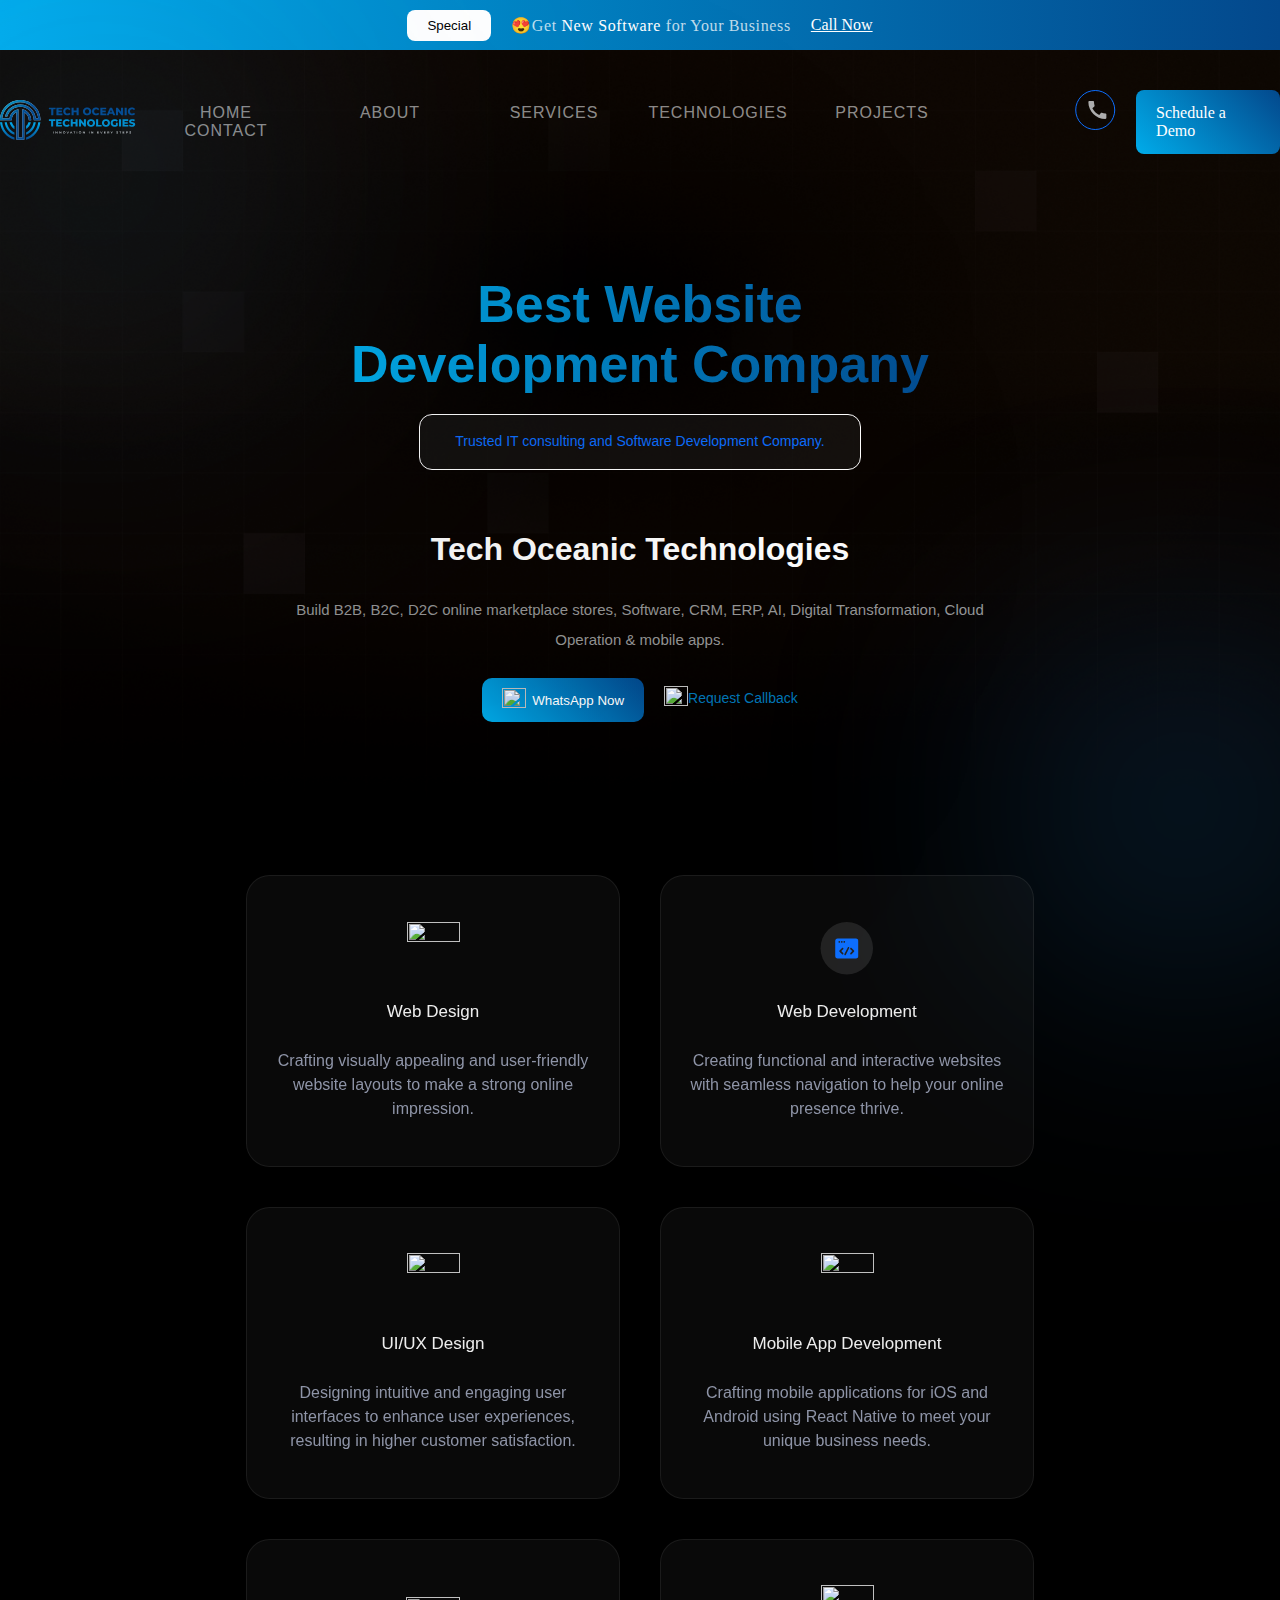
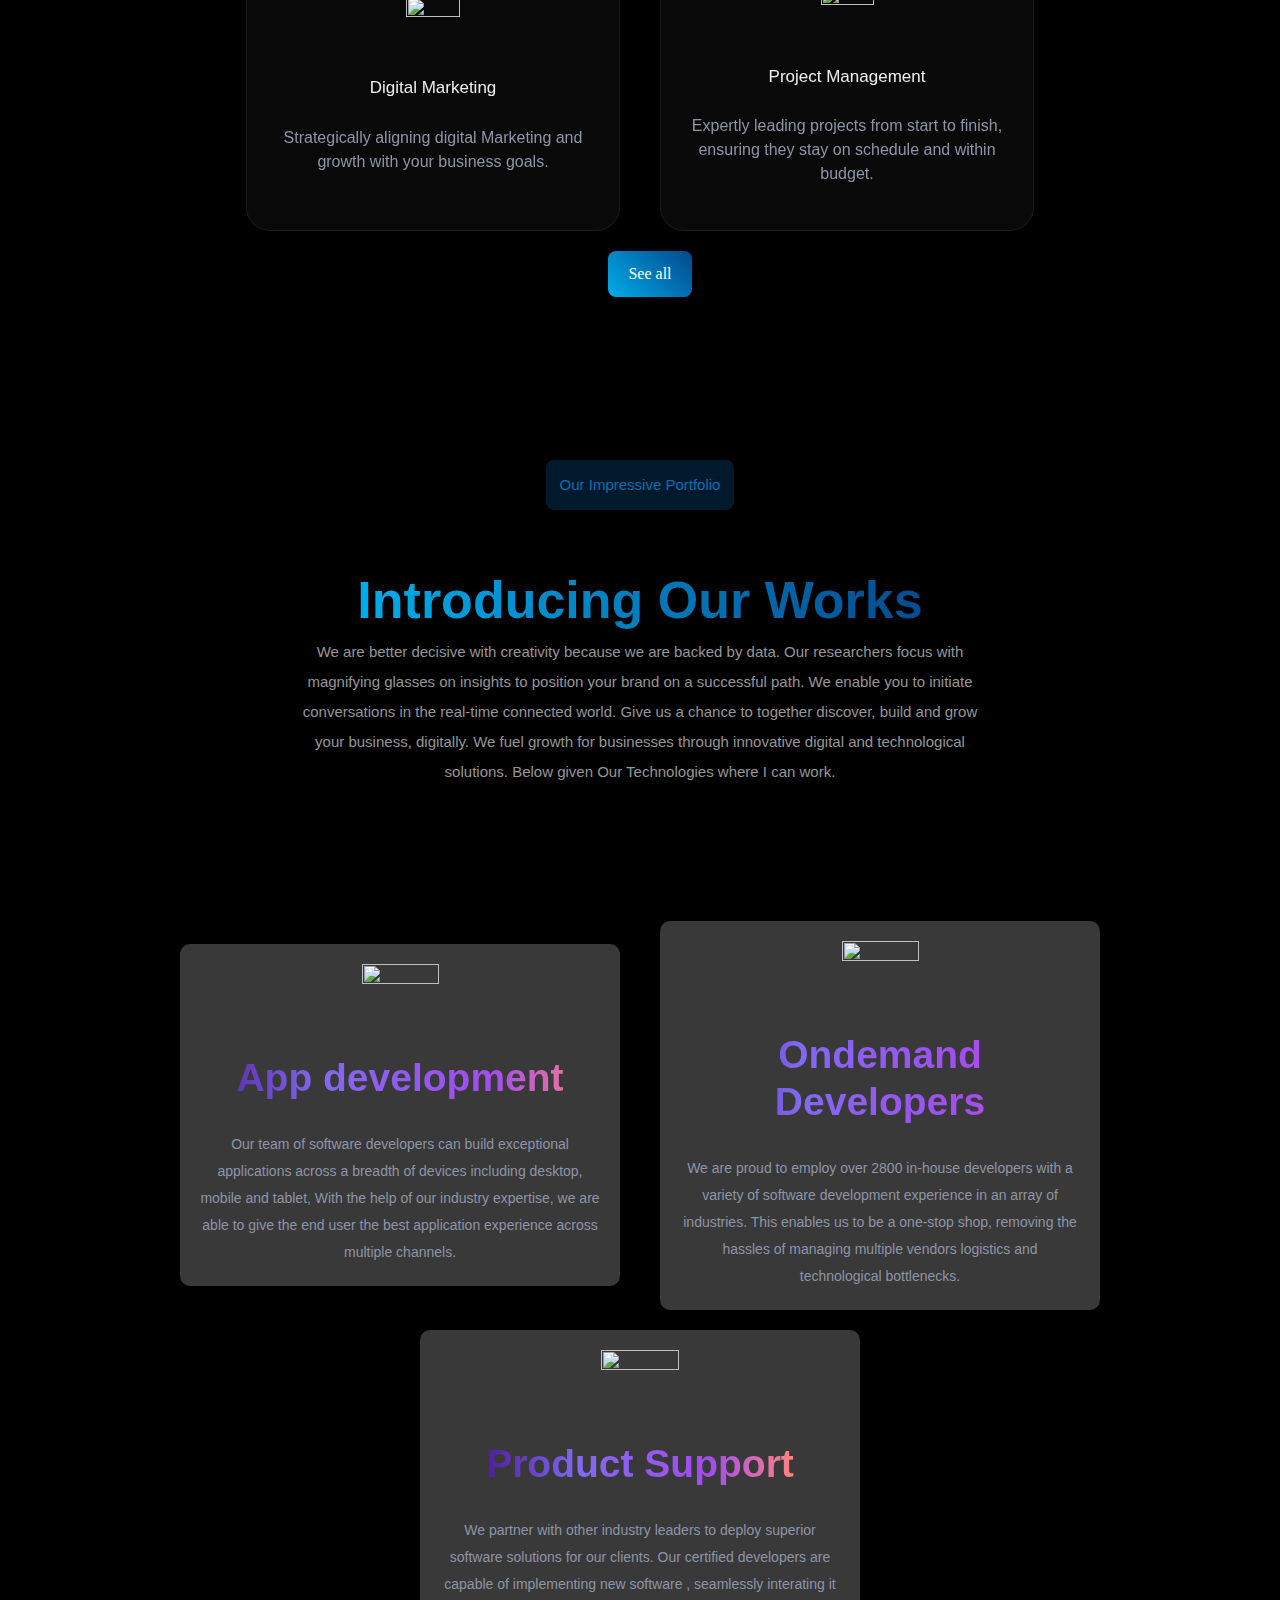
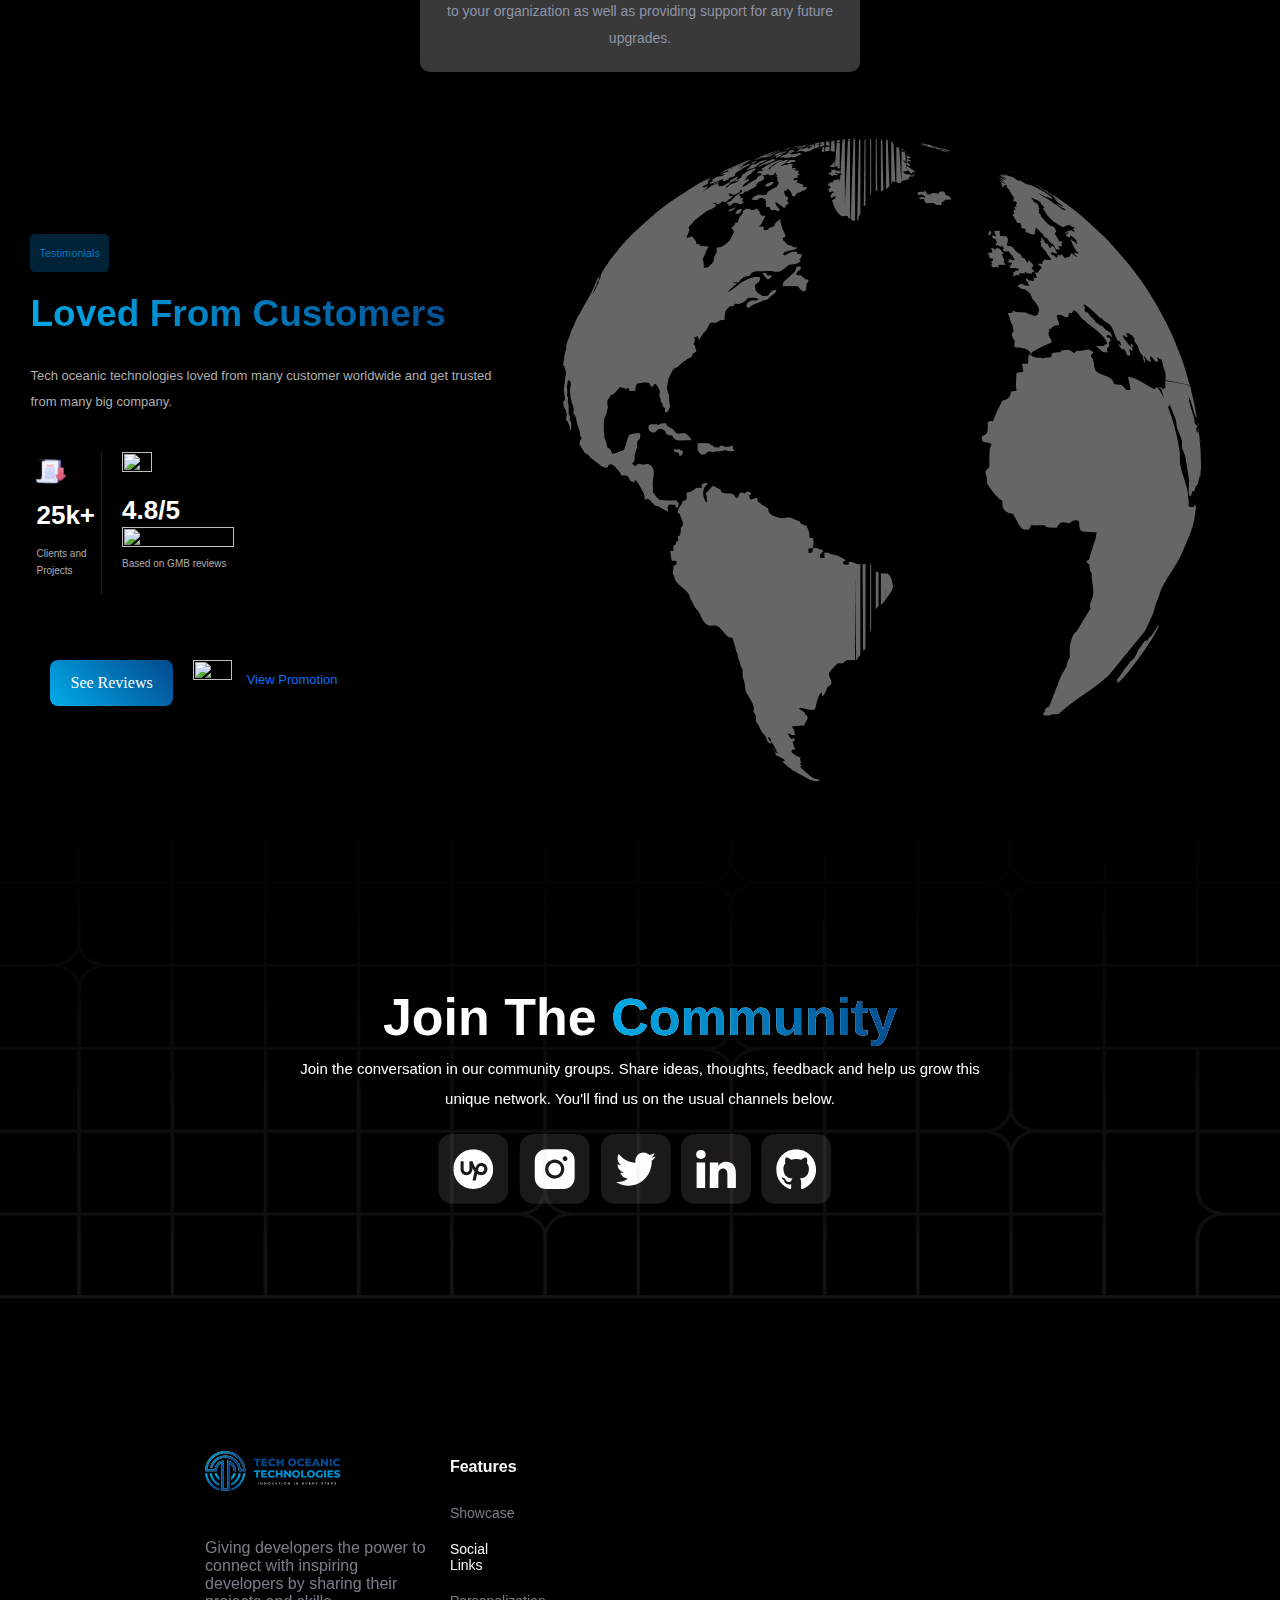
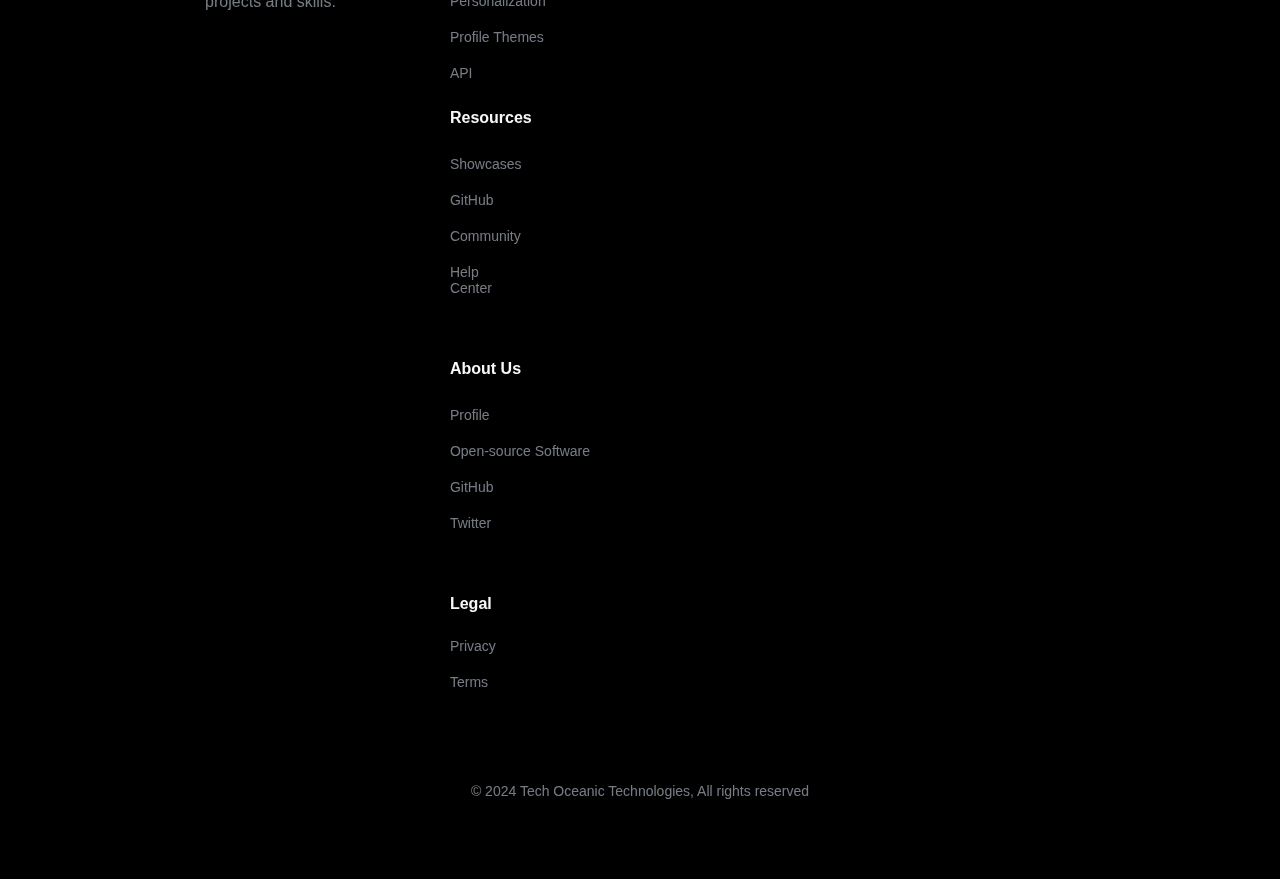
==== commit 617e732d: "Updated the Site with calendly Setup" ====
--- a/index.html
+++ b/index.html
@@ -14,7 +14,7 @@
     <div class="notification">
       <button>Special</button>
       <p><span>😍</span>Get <span>New Software</span> for Your Business</p>
-      <a href="">Call Now</a>
+      <a href="tel://+917008381104">Call Now</a>
     </div>
     <div class="nav">
       <div class="logo">
@@ -23,16 +23,16 @@
       <div class="items">
         <button class="item-btn">HOME</button>
         <button class="item-btn">ABOUT</button>
-        <button class="item-btn" id="item-btn-service">SERVICES</button>
+        <button class="item-btn" id="item-btn-service" onclick="toggleService()">SERVICES</button>
         <button class="item-btn">TECHNOLOGIES</button>
         <button class="item-btn">PROJECTS</button>
         <button class="item-btn">CONTACT</button>
       </div>
       <div class="cta">
         <div class="phone">
-          <img src="assets/svg/phone.svg" alt="" srcset="" />
-        </div>
-        <button class="primary_btn">Schedule a Demo</button>
+          <a href="tel://+917008381104"><img src="assets/svg/phone.svg" alt="" srcset="" /></a>
+        </div>
+        <a class="primary_btn" onclick="toggleCalendly()">Schedule a Demo</a>
       </div>
 
       <div id="hamburger" class="hamburger" onclick="toggleHam()">
@@ -43,75 +43,20 @@
         <div class="glass_menu"></div>
         <button class="item-btn">HOME</button>
         <button class="item-btn">ABOUT</button>
-        <button class="item-btn" id="item-btn-service">
+        <button class="item-btn" id="item-btn-service" onclick="toggleService()">
           SERVICES
-          <div class="nav_services">
-            <div class="nav_services_blur_bg"></div>
-    
-            <div class="nav_service_el">
-              <div class="nav_service_icon">
-                <img src="assets/images/document_icon.png" alt="Document Icon">
-              </div>
-              <div class="nav_service_content">
-                <h4 class="nav_service_title">Web Design</h4>
-                <p class="nav_service_para">Write 1500+ Word articles and blogs</p>
-              </div>
-            </div>
-    
-            <div class="nav_service_el">
-              <div class="nav_service_icon">
-                <img src="assets/images/app.png" alt="Document Icon">
-              </div>
-              <div class="nav_service_content">
-                <h4 class="nav_service_title">Project Management</h4>
-                <p class="nav_service_para">rank on Google with our best SEO Content</p>
-              </div>
-            </div>
-            <div class="nav_service_el">
-              <div class="nav_service_icon">
-                <img src="assets/images/project.png" alt="Document Icon">
-              </div>
-              <div class="nav_service_content">
-                <h4 class="nav_service_title">Web/App Development</h4>
-                <p class="nav_service_para">Instantly paraphrase your text</p>
-              </div>
-            </div>
-            <div class="nav_service_el">
-              <div class="nav_service_icon">
-                <img src="assets/images/marketing_icon.png" alt="Document Icon">
-              </div>
-              <div class="nav_service_content">
-                <h4 class="nav_service_title">Digital Marketing</h4>
-                <p class="nav_service_para">Create high-performing Social Media Ads</p>
-              </div>
-            </div>
-            <div class="nav_service_el">
-              <div class="nav_service_icon">
-                <img src="assets/images/graphic_design_icon.png" alt="Document Icon">
-              </div>
-              <div class="nav_service_content">
-                <h4 class="nav_service_title">Graphic Design</h4>
-                <p class="nav_service_para">Expand and lengthen your content</p>
-              </div>
-            </div>
-            <div class="nav_service_el">
-              <div class="nav_service_icon">
-                <img src="assets/images/crm_icon.png" alt="Document Icon">
-              </div>
-              <div class="nav_service_content">
-                <h4 class="nav_service_title">Customer Relation Management</h4>
-                <p class="nav_service_para">CRM services with industry leading tools</p>
-              </div>
-            </div>
-    
-          </div>
         </button>
         <button class="item-btn">TECHNOLOGIES</button>
         <button class="item-btn">PROJECTS</button>
         <button class="item-btn">CONTACT</button>
-      </div>
-
-      <div class="nav_services">
+        <!-- <button class="item-btn" onclick="toggleCalendly()">Schedule a Demo</button> -->
+
+        <a class="primary_btn" style="margin: 10px 0;" onclick="toggleCalendly()">Schedule a Demo</a>
+
+      </div>
+
+
+      <div class="nav_services" id="nav_services">
         <div class="nav_services_blur_bg"></div>
 
         <div class="nav_service_el">
@@ -173,479 +118,492 @@
       </div>
     </div>
   </nav>
-
-  <section class="main_body">
-    <div class="hero_sec">
-      <div class="full_bg">
-        <img src="assets/images/Patterns.png" alt="Background Image copyright Protected" />
-      </div>
-      <div class="bg_blur_bottom"></div>
-      <div class="bg_blur_top"></div>
-      <div class="title1">
-        <span style="font-weight: 600; color: rgba(255, 255, 255, 1)">
-          Best Website
-        </span>
-        <br />
-        <span style="font-weight: 600">Development Company</span>
-      </div>
-      <div class="div-4">
-        Trusted IT consulting and Software Development Company.
-      </div>
-      <div class="div-5">Tech Oceanic Technologies</div>
+  
+  <section class="calendly_meeting" id="calendly_meeting">
+    <iframe id="calendly_frame" class="calendly_frame" src="https://calendly.com/techoceanic-tech/30min" frameborder="0"></iframe>
+  </section>
+
+  <main>
+    <section class="main_body">
+      <div class="hero_sec">
+        <div class="full_bg">
+          <img src="assets/images/Patterns.png" alt="Background Image copyright Protected" />
+        </div>
+        <div class="bg_blur_bottom"></div>
+        <div class="bg_blur_top"></div>
+        <div class="title1">
+          <span style="font-weight: 600; color: rgba(255, 255, 255, 1)">
+            Best Website
+          </span>
+          <br />
+          <span style="font-weight: 600">Development Company</span>
+        </div>
+        <div class="div-4">
+          Trusted IT consulting and Software Development Company.
+        </div>
+        <div class="div-5">Tech Oceanic Technologies</div>
+        <div class="para1">
+          Build B2B, B2C, D2C online marketplace stores, Software, CRM, ERP, AI,
+          Digital Transformation, Cloud Operation & mobile apps.
+        </div>
+        <div class="div-8">
+          <button class="icon_btn">
+            <img loading="lazy"
+              src="https://cdn.builder.io/api/v1/image/assets/TEMP/7e6b1ec283615fcc128870743f066becadfbab25ddc0e8f40b6ba13d80464999?"
+              class="img" />
+            WhatsApp Now
+          </button>
+          <div class="div-11">
+            <img loading="lazy"
+              src="https://cdn.builder.io/api/v1/image/assets/TEMP/123497071eeaec4ad603a9acdfba16834731e1ceebcb422677415d26f80eca7d?"
+              class="img" />
+            <div class="div-12">Request Callback</div>
+          </div>
+        </div>
+      </div>
+    </section>
+  
+    <section class="services">
+      <div class="service_items">
+        <div class="box">
+          <div class="blur_bg"></div>
+          <img loading="lazy"
+            src="https://cdn.builder.io/api/v1/image/assets/TEMP/bb9fbd62e23ec450376f5b72870e72fa009f12fb5aecdfd4632a08f28df3d43a?"
+            class="img-2" />
+          <div class="div-16">Web Design</div>
+          <div class="div-17">
+            Crafting visually appealing and user-friendly website layouts to
+            make a strong online impression.
+          </div>
+        </div>
+        <div class="box">
+          <img loading="lazy" src="assets/svg/Card.svg" class="img-3" />
+          <div class="div-19">Web Development</div>
+          <div class="div-20">
+            Creating functional and interactive websites with seamless
+            navigation to help your online presence thrive.
+          </div>
+        </div>
+        <div class="box">
+          <img loading="lazy"
+            src="https://cdn.builder.io/api/v1/image/assets/TEMP/f91b9ea458e8cb8c5d7cf9b3a5b98252504cdcb0dfb5ab0d27a597b116bebff3?"
+            class="img-4" />
+          <div class="div-22">UI/UX Design</div>
+          <div class="div-23">
+            Designing intuitive and engaging user interfaces to enhance user
+            experiences, resulting in higher customer satisfaction.
+          </div>
+        </div>
+        <div class="box">
+          <img loading="lazy"
+            src="https://cdn.builder.io/api/v1/image/assets/TEMP/25fdd202b1cc2b791a4fc8ef5a6bac4c301652f78b4bbd01f08d1afd3c804e95?"
+            class="img-5" />
+          <div class="div-27">Mobile App Development</div>
+          <div class="div-28">
+            Crafting mobile applications for iOS and Android using React Native
+            to meet your unique business needs.
+          </div>
+        </div>
+        <div class="box">
+          <img loading="lazy"
+            src="https://cdn.builder.io/api/v1/image/assets/TEMP/75d63d9c3b6e86cf439b4577621b7484125680924cd32d8cab5da158d2f2572d?"
+            class="img-6" />
+          <div class="div-30">Digital Marketing</div>
+          <div class="div-31">
+            Strategically aligning digital Marketing and growth with your
+            business goals.
+          </div>
+        </div>
+        <div class="box">
+          <img loading="lazy"
+            src="https://cdn.builder.io/api/v1/image/assets/TEMP/c643ef04f766b7f101aafe1da1245c2bc2781dc05427433bdcceed3c32349ec6?"
+            class="img-7" />
+          <div class="div-33">Project Management</div>
+          <div class="div-34">
+            Expertly leading projects from start to finish, ensuring they stay
+            on schedule and within budget.
+          </div>
+        </div>
+      </div>
+      <div class="primary_btn">See all</div>
+    </section>
+  
+    <section class="work">
+      <div class="glass_text_blue">Our Impressive Portfolio</div>
+      <div class="title1" style="margin-top: 20px">Introducing Our Works</div>
       <div class="para1">
-        Build B2B, B2C, D2C online marketplace stores, Software, CRM, ERP, AI,
-        Digital Transformation, Cloud Operation & mobile apps.
-      </div>
-      <div class="div-8">
-        <button class="icon_btn">
-          <img loading="lazy"
-            src="https://cdn.builder.io/api/v1/image/assets/TEMP/7e6b1ec283615fcc128870743f066becadfbab25ddc0e8f40b6ba13d80464999?"
-            class="img" />
-          WhatsApp Now
-        </button>
-        <div class="div-11">
-          <img loading="lazy"
-            src="https://cdn.builder.io/api/v1/image/assets/TEMP/123497071eeaec4ad603a9acdfba16834731e1ceebcb422677415d26f80eca7d?"
-            class="img" />
-          <div class="div-12">Request Callback</div>
-        </div>
-      </div>
-    </div>
-  </section>
-
-  <section class="services">
-    <div class="service_items">
-      <div class="box">
-        <div class="blur_bg"></div>
-        <img loading="lazy"
-          src="https://cdn.builder.io/api/v1/image/assets/TEMP/bb9fbd62e23ec450376f5b72870e72fa009f12fb5aecdfd4632a08f28df3d43a?"
-          class="img-2" />
-        <div class="div-16">Web Design</div>
-        <div class="div-17">
-          Crafting visually appealing and user-friendly website layouts to
-          make a strong online impression.
-        </div>
-      </div>
-      <div class="box">
-        <img loading="lazy" src="assets/svg/Card.svg" class="img-3" />
-        <div class="div-19">Web Development</div>
-        <div class="div-20">
-          Creating functional and interactive websites with seamless
-          navigation to help your online presence thrive.
-        </div>
-      </div>
-      <div class="box">
-        <img loading="lazy"
-          src="https://cdn.builder.io/api/v1/image/assets/TEMP/f91b9ea458e8cb8c5d7cf9b3a5b98252504cdcb0dfb5ab0d27a597b116bebff3?"
-          class="img-4" />
-        <div class="div-22">UI/UX Design</div>
-        <div class="div-23">
-          Designing intuitive and engaging user interfaces to enhance user
-          experiences, resulting in higher customer satisfaction.
-        </div>
-      </div>
-      <div class="box">
-        <img loading="lazy"
-          src="https://cdn.builder.io/api/v1/image/assets/TEMP/25fdd202b1cc2b791a4fc8ef5a6bac4c301652f78b4bbd01f08d1afd3c804e95?"
-          class="img-5" />
-        <div class="div-27">Mobile App Development</div>
-        <div class="div-28">
-          Crafting mobile applications for iOS and Android using React Native
-          to meet your unique business needs.
-        </div>
-      </div>
-      <div class="box">
-        <img loading="lazy"
-          src="https://cdn.builder.io/api/v1/image/assets/TEMP/75d63d9c3b6e86cf439b4577621b7484125680924cd32d8cab5da158d2f2572d?"
-          class="img-6" />
-        <div class="div-30">Digital Marketing</div>
-        <div class="div-31">
-          Strategically aligning digital Marketing and growth with your
-          business goals.
-        </div>
-      </div>
-      <div class="box">
-        <img loading="lazy"
-          src="https://cdn.builder.io/api/v1/image/assets/TEMP/c643ef04f766b7f101aafe1da1245c2bc2781dc05427433bdcceed3c32349ec6?"
-          class="img-7" />
-        <div class="div-33">Project Management</div>
-        <div class="div-34">
-          Expertly leading projects from start to finish, ensuring they stay
-          on schedule and within budget.
-        </div>
-      </div>
-    </div>
-    <div class="primary_btn">See all</div>
-  </section>
-
-  <section class="work">
-    <div class="glass_text_blue">Our Impressive Portfolio</div>
-    <div class="title1" style="margin-top: 20px">Introducing Our Works</div>
-    <div class="para1">
-      We are better decisive with creativity because we are backed by data.
-      Our researchers focus with magnifying glasses on insights to position
-      your brand on a successful path. We enable you to initiate conversations
-      in the real-time connected world. Give us a chance to together discover,
-      build and grow your business, digitally. We fuel growth for businesses
-      through innovative digital and technological solutions. Below given Our
-      Technologies where I can work.
-    </div>
-    <div class="div-39">
-      <div class="div-40">
-        <div class="column">
-          <div class="div-41">
-            <img loading="lazy"
-              src="https://cdn.builder.io/api/v1/image/assets/TEMP/54b8f0da2a34f1e5a46b9fe0d1f5110defba01b17183eb9ac9d44513e02512f7?"
-              class="img-8" />
-            <div class="text_with_gradient">App development</div>
-            <div class="para2">
-              Our team of software developers can build exceptional
-              applications across a breadth of devices including desktop,
-              mobile and tablet, With the help of our industry expertise, we
-              are able to give the end user the best application experience
-              across multiple channels.
-            </div>
-          </div>
-        </div>
-        <div class="column">
-          <div class="div-44">
-            <img loading="lazy"
-              src="https://cdn.builder.io/api/v1/image/assets/TEMP/79870bca8f6c1a89c8d5bd03664d2ed02be6416bb32af61a487826b68b3d483d?"
-              class="img-9" />
-            <div class="text_with_gradient">Ondemand Developers</div>
-            <div class="para2">
-              We are proud to employ over 2800 in-house developers with a
-              variety of software development experience in an array of
-              industries. This enables us to be a one-stop shop, removing the
-              hassles of managing multiple vendors logistics and technological
-              bottlenecks.
-            </div>
-          </div>
-        </div>
-        <div class="column">
-          <div class="div-47">
-            <img loading="lazy"
-              src="https://cdn.builder.io/api/v1/image/assets/TEMP/ccd8c66fc643f17235d3c5ecc81290f16053863aa9c1d0524efe6a6a032f85a7?"
-              class="img-10" />
-            <div class="text_with_gradient">Product Support</div>
-            <div class="para2">
-              We partner with other industry leaders to deploy superior
-              software solutions for our clients. Our certified developers are
-              capable of implementing new software , seamlessly interating it
-              to your organization as well as providing support for any future
-              upgrades.
-            </div>
-          </div>
-        </div>
-      </div>
-    </div>
-  </section>
-
-  <!-- <div class="div-50">Best Website Development Company</div>
-        <div class="div-51">
-            <img loading="lazy"
-                src="https://cdn.builder.io/api/v1/image/assets/TEMP/f836734eaeb06ddd9a0b6c1cb7bb81f8806831ea0af8752926a3fa0cbdd511b7?"
-                class="img" />
-            <div class="div-52">Python development</div>
-        </div>
-        <div class="div-53">
-            <img loading="lazy"
-                src="https://cdn.builder.io/api/v1/image/assets/TEMP/6fabb4cd0b96331b11c974c21746dd6f00b2f245ae047d6d3d01f4d10837bf43?"
-                class="img" />
-            <div class="div-54">WooCommerce Devlopment</div>
-        </div>
-        <div class="div-55">
-            <img loading="lazy"
-                src="https://cdn.builder.io/api/v1/image/assets/TEMP/7ef0f4816f62730c4b5b62ac5f4eb45ad66858aa081771c1c4f420c6ffe7f7b1?"
-                class="img" />
-            <div class="div-56">
-                Opencart Development
-                <span style="color: rgba(255, 255, 255, 1)">
-                    and other technologies
-                </span>
-            </div>
-            <button class="primary_btn">View Our Work</button>
-        </div> -->
-
-  <!-- <section class="work">
-            <div class="div-58">
-                <div class="div-59">
-                    <div class="">
-                        <div class="div-60">
-                            <div class="glass_text_blue">We Are Leading Software Company</div>
-                            <div class="title1">We Provide Best Solutions</div>
-                            <div class="para1">
-                                Our web design & development company leverages large knowledge base to deliver best-in-domain solutions that meet needs, business
-                                and budget expectations of our customers. Our experts offer advanced
-                                technology solutions that add real-value to their business. It is
-                                simple-we understand that our success is measured by the success of our
-                                esteemed clients.
-                            </div>
-                        </div>
-                    </div>
-                    <div class="solutions_img_box">
-                        <img loading="lazy"
-                            src="https://cdn.builder.io/api/v1/image/assets/TEMP/00edf4580a6755bc52725f80080e5e0d2a2049d2a705f70039d0038fbeee5f47?"
-                            class="solutions_img" />
-                    </div>
+        We are better decisive with creativity because we are backed by data.
+        Our researchers focus with magnifying glasses on insights to position
+        your brand on a successful path. We enable you to initiate conversations
+        in the real-time connected world. Give us a chance to together discover,
+        build and grow your business, digitally. We fuel growth for businesses
+        through innovative digital and technological solutions. Below given Our
+        Technologies where I can work.
+      </div>
+      <div class="div-39">
+        <div class="div-40">
+          <div class="column">
+            <div class="div-41">
+              <img loading="lazy"
+                src="https://cdn.builder.io/api/v1/image/assets/TEMP/54b8f0da2a34f1e5a46b9fe0d1f5110defba01b17183eb9ac9d44513e02512f7?"
+                class="img-8" />
+              <div class="text_with_gradient">App development</div>
+              <div class="para2">
+                Our team of software developers can build exceptional
+                applications across a breadth of devices including desktop,
+                mobile and tablet, With the help of our industry expertise, we
+                are able to give the end user the best application experience
+                across multiple channels.
+              </div>
+            </div>
+          </div>
+          <div class="column">
+            <div class="div-44">
+              <img loading="lazy"
+                src="https://cdn.builder.io/api/v1/image/assets/TEMP/79870bca8f6c1a89c8d5bd03664d2ed02be6416bb32af61a487826b68b3d483d?"
+                class="img-9" />
+              <div class="text_with_gradient">Ondemand Developers</div>
+              <div class="para2">
+                We are proud to employ over 2800 in-house developers with a
+                variety of software development experience in an array of
+                industries. This enables us to be a one-stop shop, removing the
+                hassles of managing multiple vendors logistics and technological
+                bottlenecks.
+              </div>
+            </div>
+          </div>
+          <div class="column">
+            <div class="div-47">
+              <img loading="lazy"
+                src="https://cdn.builder.io/api/v1/image/assets/TEMP/ccd8c66fc643f17235d3c5ecc81290f16053863aa9c1d0524efe6a6a032f85a7?"
+                class="img-10" />
+              <div class="text_with_gradient">Product Support</div>
+              <div class="para2">
+                We partner with other industry leaders to deploy superior
+                software solutions for our clients. Our certified developers are
+                capable of implementing new software , seamlessly interating it
+                to your organization as well as providing support for any future
+                upgrades.
+              </div>
+            </div>
+          </div>
+        </div>
+      </div>
+    </section>
+  
+    <!-- <div class="div-50">Best Website Development Company</div>
+          <div class="div-51">
+              <img loading="lazy"
+                  src="https://cdn.builder.io/api/v1/image/assets/TEMP/f836734eaeb06ddd9a0b6c1cb7bb81f8806831ea0af8752926a3fa0cbdd511b7?"
+                  class="img" />
+              <div class="div-52">Python development</div>
+          </div>
+          <div class="div-53">
+              <img loading="lazy"
+                  src="https://cdn.builder.io/api/v1/image/assets/TEMP/6fabb4cd0b96331b11c974c21746dd6f00b2f245ae047d6d3d01f4d10837bf43?"
+                  class="img" />
+              <div class="div-54">WooCommerce Devlopment</div>
+          </div>
+          <div class="div-55">
+              <img loading="lazy"
+                  src="https://cdn.builder.io/api/v1/image/assets/TEMP/7ef0f4816f62730c4b5b62ac5f4eb45ad66858aa081771c1c4f420c6ffe7f7b1?"
+                  class="img" />
+              <div class="div-56">
+                  Opencart Development
+                  <span style="color: rgba(255, 255, 255, 1)">
+                      and other technologies
+                  </span>
+              </div>
+              <button class="primary_btn">View Our Work</button>
+          </div> -->
+  
+    <!-- <section class="work">
+              <div class="div-58">
+                  <div class="div-59">
+                      <div class="">
+                          <div class="div-60">
+                              <div class="glass_text_blue">We Are Leading Software Company</div>
+                              <div class="title1">We Provide Best Solutions</div>
+                              <div class="para1">
+                                  Our web design & development company leverages large knowledge base to deliver best-in-domain solutions that meet needs, business
+                                  and budget expectations of our customers. Our experts offer advanced
+                                  technology solutions that add real-value to their business. It is
+                                  simple-we understand that our success is measured by the success of our
+                                  esteemed clients.
+                              </div>
+                          </div>
+                      </div>
+                      <div class="solutions_img_box">
+                          <img loading="lazy"
+                              src="https://cdn.builder.io/api/v1/image/assets/TEMP/00edf4580a6755bc52725f80080e5e0d2a2049d2a705f70039d0038fbeee5f47?"
+                              class="solutions_img" />
+                      </div>
+                  </div>
+              </div>
+          </section> -->
+  
+    <!-- <div class="div-64">
+              <div class="div-65">
+                  <div class="column-10">
+                      <img loading="lazy"
+                          src="https://cdn.builder.io/api/v1/image/assets/TEMP/f320ee30ca6f3c3afca57472568d29cd2726733c7a6530a876206ade90147d5b?"
+                          class="img-12" />
+                  </div>
+                  <div class="column-11">
+                      <div class="div-66">
+                          <div class="div-67">Software company</div>
+                          <div class="div-68">
+                              <span style="color: rgba(255, 255, 255, 1)">We Are Leading</span>
+                              <br />
+                              Software Company
+                          </div>
+                          <div class="div-69">
+                              We are best in software development. We help enterprises,
+                              agencies, SMEs
+                              <br />
+                              and startups to design, develop and evolve advance software that
+                              <br />
+                              supplies their ad-hoc software needs and brings ideas to life
+                              Founded in
+                              <br />
+                              2016, AARA Technologies is proud to be led by extremely focused
+                              and
+                              <br />
+                              dedicated professionals, who are known for their entrepreneurial
+                              skills,
+                              <br />
+                              experience, and expertise in a wide spectrum of industries.
+                          </div>
+                          <div class="div-70">Best Website Development Company</div>
+                          <div class="div-71">
+                              <img loading="lazy"
+                                  src="https://cdn.builder.io/api/v1/image/assets/TEMP/8f7a2cfd45d2e83b5242e1f83453b3d7ae728074e574f591e63c8f4cc4715750?"
+                                  class="img" />
+                              <div class="div-72">Best-in-domain IT consulting</div>
+                          </div>
+                          <div class="div-73">
+                              <img loading="lazy"
+                                  src="https://cdn.builder.io/api/v1/image/assets/TEMP/2a519bb7aad4815632d86c17012db7c96a04aa31cc0dec7d045ed6c9d9d61911?"
+                                  class="img" />
+                              <div class="div-74">Best in web designing.</div>
+                          </div>
+                          <div class="div-75">
+                              <img loading="lazy"
+                                  src="https://cdn.builder.io/api/v1/image/assets/TEMP/8f7a2cfd45d2e83b5242e1f83453b3d7ae728074e574f591e63c8f4cc4715750?"
+                                  class="img" />
+                              <div class="div-76">Best in domain development</div>
+                          </div>
+                          <div class="div-77">
+                              <img loading="lazy"
+                                  src="https://cdn.builder.io/api/v1/image/assets/TEMP/2a519bb7aad4815632d86c17012db7c96a04aa31cc0dec7d045ed6c9d9d61911?"
+                                  class="img" />
+                              <div class="div-78">
+                                  Best-in-domain digital marketing solutions
+                              </div>
+                          </div>
+                          <div class="div-79">
+                              <img loading="lazy"
+                                  src="https://cdn.builder.io/api/v1/image/assets/TEMP/8f7a2cfd45d2e83b5242e1f83453b3d7ae728074e574f591e63c8f4cc4715750?"
+                                  class="img" />
+                              <div class="div-80">Innovative in mobile app development</div>
+                          </div>
+                          <div class="div-81">
+                              <img loading="lazy"
+                                  src="https://cdn.builder.io/api/v1/image/assets/TEMP/2a519bb7aad4815632d86c17012db7c96a04aa31cc0dec7d045ed6c9d9d61911?"
+                                  class="img" />
+                              <div class="div-82">best in CMS Development.</div>
+                          </div>
+                          <div class="div-83">
+                              <img loading="lazy"
+                                  src="https://cdn.builder.io/api/v1/image/assets/TEMP/8f7a2cfd45d2e83b5242e1f83453b3d7ae728074e574f591e63c8f4cc4715750?"
+                                  class="img" />
+                              <div class="div-84">
+                                  Expert in CRM, ERP, HRM and cloud based development.
+                              </div>
+                          </div>
+                          <div class="div-85">
+                              <img loading="lazy"
+                                  src="https://cdn.builder.io/api/v1/image/assets/TEMP/2a519bb7aad4815632d86c17012db7c96a04aa31cc0dec7d045ed6c9d9d61911?"
+                                  class="img" />
+                              <div class="div-86">
+                                  Experienced in customized software development.
+                              </div>
+                          </div>
+                          <div class="div-87">Discover Now</div>
+                      </div>
+                  </div>
+              </div>
+          </div> -->
+  
+    <section class="customer_reviews">
+      <div class="div-89">
+        <div class="column-12">
+          <div class="div-90">
+            <div class="div-91">Testimonials</div>
+            <div class="div-92">
+              <span style="color: rgba(255, 255, 255, 1)">Loved From</span>
+              Customers
+            </div>
+            <div class="div-93">
+              Tech oceanic technologies loved from many customer worldwide and
+              get trusted
+              <br />
+              from many big company.
+            </div>
+            <div class="div-94">
+              <div class="div-95">
+                <img loading="lazy" src="assets/svg/reviews.svg" class="customer_reviews_img" />
+                <div class="customers_review_title">25k+</div>
+                <div class="div-97">
+                  Clients and <br />
+                  Projects
                 </div>
-            </div>
-        </section> -->
-
-  <!-- <div class="div-64">
-            <div class="div-65">
-                <div class="column-10">
-                    <img loading="lazy"
-                        src="https://cdn.builder.io/api/v1/image/assets/TEMP/f320ee30ca6f3c3afca57472568d29cd2726733c7a6530a876206ade90147d5b?"
-                        class="img-12" />
+              </div>
+              <div class="div-98">
+                <img loading="lazy"
+                  src="https://cdn.builder.io/api/v1/image/assets/TEMP/299c48b6193a8f94a138653bbd1a3a8389ae724d0ee8badc0461273206fc8ad0?"
+                  class="customer_reviews_img" />
+                <div class="customers_review_title">4.8/5</div>
+                <img loading="lazy"
+                  src="https://cdn.builder.io/api/v1/image/assets/TEMP/d11878e8ca29dfcabcaf92a91a913140e2b7cefb1cde94d47e2374c2d928df2f?"
+                  class="img-15" />
+                <div class="div-100">Based on GMB reviews</div>
+              </div>
+            </div>
+            <div class="div-101">
+              <div class="primary_btn">See Reviews</div>
+              <div class="div-103">
+                <img loading="lazy"
+                  src="https://cdn.builder.io/api/v1/image/assets/TEMP/64b071d7792680d4040331b9da81e6c8630ace5a8e79bf159dbdcc692412d005?"
+                  class="img-16" />
+                <div class="div-104">View Promotion</div>
+              </div>
+            </div>
+          </div>
+        </div>
+        <div class="customers_review_globe_image">
+          <img loading="lazy" src="assets/images/globe.png" />
+        </div>
+  
+        <!-- <div class="customers_review_post">
+                          <div class="column">
+                              <div class="customer_details">
+                                  <div class="review_avatar">
+                                      <img src="assets/images/dummy_avatar.png" alt="">
+                                  </div>
+                                  <h3 class="customer_name">John Doe</h3>
+                              </div>
+                              <p class="review_text">
+                                  Lorem ipsum dolor sit amet consectetur adipisicing elit.
+                              </p>
+                          </div>
+                          <div class="column">
+                              <div class="customer_details">
+                                  <div class="review_avatar">
+                                      <img src="assets/images/dummy_avatar.png" alt="">
+                                  </div>
+                                  <h3 class="customer_name">John Doe</h3>
+                              </div>
+                              <p class="review_text">
+                                  Lorem ipsum dolor sit amet consectetur adipisicing elit.
+                              </p>
+                          </div>
+                      </div> -->
+      </div>
+    </section>
+  
+    <section class="community">
+      <div class="community_bg">
+        <img src="assets/svg/grid.svg" alt="" />
+      </div>
+      <h2>Join The <span class="title1">Community</span></h2>
+      <p class="para1">
+        Join the conversation in our community groups. Share ideas, thoughts,
+        feedback and help us grow this unique network. You'll find us on the
+        usual channels below.
+      </p>
+      <div class="community_image">
+        <img src="assets/svg/Link.svg" alt="" />
+        <img src="assets/svg/Link-1.svg" alt="" />
+        <img src="assets/svg/Link-2.svg" alt="" />
+        <img src="assets/svg/Link-3.svg" alt="" />
+        <img src="assets/svg/Link-4.svg" alt="" />
+      </div>
+    </section>
+  
+    <!-- <section class="social_graphics">
+        <img src="assets/svg/social_graphics.svg" alt="">
+      </section> -->
+  
+    <section class="footer">
+      <div class="bg_effect"></div>
+      <div class="footer-inner">
+        <div class="column-20">
+          <div class="div-121">
+            <div class="div-122">
+              <img src="assets/svg/logo.svg" alt="" />
+            </div>
+            <div class="div-123">
+              Giving developers the power to connect with inspiring developers
+              by sharing their projects and skills.
+            </div>
+          </div>
+        </div>
+        <div class="column-21">
+          <!-- <div class="div-128">
+            <div class="div-129"> -->
+              <div class="footer-box">
+                <div class="div-130">
+                  <div class="div-131">Features</div>
+                  <div class="div-132">Showcase</div>
+                  <div class="div-133">Social Links</div>
+                  <div class="div-134">Personalization</div>
+                  <div class="div-135">Profile Themes</div>
+                  <div class="div-136">API</div>
                 </div>
-                <div class="column-11">
-                    <div class="div-66">
-                        <div class="div-67">Software company</div>
-                        <div class="div-68">
-                            <span style="color: rgba(255, 255, 255, 1)">We Are Leading</span>
-                            <br />
-                            Software Company
-                        </div>
-                        <div class="div-69">
-                            We are best in software development. We help enterprises,
-                            agencies, SMEs
-                            <br />
-                            and startups to design, develop and evolve advance software that
-                            <br />
-                            supplies their ad-hoc software needs and brings ideas to life
-                            Founded in
-                            <br />
-                            2016, AARA Technologies is proud to be led by extremely focused
-                            and
-                            <br />
-                            dedicated professionals, who are known for their entrepreneurial
-                            skills,
-                            <br />
-                            experience, and expertise in a wide spectrum of industries.
-                        </div>
-                        <div class="div-70">Best Website Development Company</div>
-                        <div class="div-71">
-                            <img loading="lazy"
-                                src="https://cdn.builder.io/api/v1/image/assets/TEMP/8f7a2cfd45d2e83b5242e1f83453b3d7ae728074e574f591e63c8f4cc4715750?"
-                                class="img" />
-                            <div class="div-72">Best-in-domain IT consulting</div>
-                        </div>
-                        <div class="div-73">
-                            <img loading="lazy"
-                                src="https://cdn.builder.io/api/v1/image/assets/TEMP/2a519bb7aad4815632d86c17012db7c96a04aa31cc0dec7d045ed6c9d9d61911?"
-                                class="img" />
-                            <div class="div-74">Best in web designing.</div>
-                        </div>
-                        <div class="div-75">
-                            <img loading="lazy"
-                                src="https://cdn.builder.io/api/v1/image/assets/TEMP/8f7a2cfd45d2e83b5242e1f83453b3d7ae728074e574f591e63c8f4cc4715750?"
-                                class="img" />
-                            <div class="div-76">Best in domain development</div>
-                        </div>
-                        <div class="div-77">
-                            <img loading="lazy"
-                                src="https://cdn.builder.io/api/v1/image/assets/TEMP/2a519bb7aad4815632d86c17012db7c96a04aa31cc0dec7d045ed6c9d9d61911?"
-                                class="img" />
-                            <div class="div-78">
-                                Best-in-domain digital marketing solutions
-                            </div>
-                        </div>
-                        <div class="div-79">
-                            <img loading="lazy"
-                                src="https://cdn.builder.io/api/v1/image/assets/TEMP/8f7a2cfd45d2e83b5242e1f83453b3d7ae728074e574f591e63c8f4cc4715750?"
-                                class="img" />
-                            <div class="div-80">Innovative in mobile app development</div>
-                        </div>
-                        <div class="div-81">
-                            <img loading="lazy"
-                                src="https://cdn.builder.io/api/v1/image/assets/TEMP/2a519bb7aad4815632d86c17012db7c96a04aa31cc0dec7d045ed6c9d9d61911?"
-                                class="img" />
-                            <div class="div-82">best in CMS Development.</div>
-                        </div>
-                        <div class="div-83">
-                            <img loading="lazy"
-                                src="https://cdn.builder.io/api/v1/image/assets/TEMP/8f7a2cfd45d2e83b5242e1f83453b3d7ae728074e574f591e63c8f4cc4715750?"
-                                class="img" />
-                            <div class="div-84">
-                                Expert in CRM, ERP, HRM and cloud based development.
-                            </div>
-                        </div>
-                        <div class="div-85">
-                            <img loading="lazy"
-                                src="https://cdn.builder.io/api/v1/image/assets/TEMP/2a519bb7aad4815632d86c17012db7c96a04aa31cc0dec7d045ed6c9d9d61911?"
-                                class="img" />
-                            <div class="div-86">
-                                Experienced in customized software development.
-                            </div>
-                        </div>
-                        <div class="div-87">Discover Now</div>
-                    </div>
+              </div>
+              <div class="footer-box">
+                <div class="div-137">
+                  <div class="div-138">Resources</div>
+                  <div class="div-139">Showcases</div>
+                  <div class="div-140">GitHub</div>
+                  <div class="div-141">Community</div>
+                  <div class="div-142">Help Center</div>
                 </div>
-            </div>
-        </div> -->
-
-  <section class="customer_reviews">
-    <div class="div-89">
-      <div class="column-12">
-        <div class="div-90">
-          <div class="div-91">Testimonials</div>
-          <div class="div-92">
-            <span style="color: rgba(255, 255, 255, 1)">Loved From</span>
-            Customers
-          </div>
-          <div class="div-93">
-            Tech oceanic technologies loved from many customer worldwide and
-            get trusted
-            <br />
-            from many big company.
-          </div>
-          <div class="div-94">
-            <div class="div-95">
-              <img loading="lazy" src="assets/svg/reviews.svg" class="customer_reviews_img" />
-              <div class="customers_review_title">25k+</div>
-              <div class="div-97">
-                Clients and <br />
-                Projects
-              </div>
-            </div>
-            <div class="div-98">
-              <img loading="lazy"
-                src="https://cdn.builder.io/api/v1/image/assets/TEMP/299c48b6193a8f94a138653bbd1a3a8389ae724d0ee8badc0461273206fc8ad0?"
-                class="customer_reviews_img" />
-              <div class="customers_review_title">4.8/5</div>
-              <img loading="lazy"
-                src="https://cdn.builder.io/api/v1/image/assets/TEMP/d11878e8ca29dfcabcaf92a91a913140e2b7cefb1cde94d47e2374c2d928df2f?"
-                class="img-15" />
-              <div class="div-100">Based on GMB reviews</div>
-            </div>
-          </div>
-          <div class="div-101">
-            <div class="primary_btn">See Reviews</div>
-            <div class="div-103">
-              <img loading="lazy"
-                src="https://cdn.builder.io/api/v1/image/assets/TEMP/64b071d7792680d4040331b9da81e6c8630ace5a8e79bf159dbdcc692412d005?"
-                class="img-16" />
-              <div class="div-104">View Promotion</div>
-            </div>
-          </div>
-        </div>
-      </div>
-      <div class="customers_review_globe_image">
-        <img loading="lazy" src="assets/images/globe.png" />
-      </div>
-
-      <!-- <div class="customers_review_post">
-                        <div class="column">
-                            <div class="customer_details">
-                                <div class="review_avatar">
-                                    <img src="assets/images/dummy_avatar.png" alt="">
-                                </div>
-                                <h3 class="customer_name">John Doe</h3>
-                            </div>
-                            <p class="review_text">
-                                Lorem ipsum dolor sit amet consectetur adipisicing elit.
-                            </p>
-                        </div>
-                        <div class="column">
-                            <div class="customer_details">
-                                <div class="review_avatar">
-                                    <img src="assets/images/dummy_avatar.png" alt="">
-                                </div>
-                                <h3 class="customer_name">John Doe</h3>
-                            </div>
-                            <p class="review_text">
-                                Lorem ipsum dolor sit amet consectetur adipisicing elit.
-                            </p>
-                        </div>
-                    </div> -->
-    </div>
-  </section>
-
-  <section class="community">
-    <div class="community_bg">
-      <img src="assets/svg/grid.svg" alt="" />
-    </div>
-    <h2>Join The <span class="title1">Community</span></h2>
-    <p class="para1">
-      Join the conversation in our community groups. Share ideas, thoughts,
-      feedback and help us grow this unique network. You'll find us on the
-      usual channels below.
-    </p>
-    <div class="community_image">
-      <img src="assets/svg/Link.svg" alt="" />
-      <img src="assets/svg/Link-1.svg" alt="" />
-      <img src="assets/svg/Link-2.svg" alt="" />
-      <img src="assets/svg/Link-3.svg" alt="" />
-      <img src="assets/svg/Link-4.svg" alt="" />
-    </div>
-  </section>
-
-  <!-- <section class="social_graphics">
-      <img src="assets/svg/social_graphics.svg" alt="">
-    </section> -->
-
-  <section class="footer">
-    <div class="bg_effect"></div>
-    <div class="footer-inner">
-      <div class="column-20">
-        <div class="div-121">
-          <div class="div-122">
-            <img src="assets/svg/logo.svg" alt="" />
-          </div>
-          <div class="div-123">
-            Giving developers the power to connect with inspiring developers
-            by sharing their projects and skills.
-          </div>
-        </div>
-      </div>
-      <div class="column-21">
-        <!-- <div class="div-128">
-          <div class="div-129"> -->
-            <div class="footer-box">
-              <div class="div-130">
-                <div class="div-131">Features</div>
-                <div class="div-132">Showcase</div>
-                <div class="div-133">Social Links</div>
-                <div class="div-134">Personalization</div>
-                <div class="div-135">Profile Themes</div>
-                <div class="div-136">API</div>
-              </div>
-            </div>
-            <div class="footer-box">
-              <div class="div-137">
-                <div class="div-138">Resources</div>
-                <div class="div-139">Showcases</div>
-                <div class="div-140">GitHub</div>
-                <div class="div-141">Community</div>
-                <div class="div-142">Help Center</div>
-              </div>
-            </div>
-            <div class="footer-box">
-              <div class="div-143">
-                <div class="div-144">About Us</div>
-                <div class="div-145">Profile</div>
-                <div class="div-146">Open-source Software</div>
-                <div class="div-147">GitHub</div>
-                <div class="div-148">Twitter</div>
-              </div>
-            </div>
-            <div class="footer-box">
-              <div class="div-149">
-                <div class="div-150">Legal</div>
-                <div class="div-151">Privacy</div>
-                <div class="div-152">Terms</div>
-              </div>
-            </div>
-          <!-- </div>
-        </div> -->
-      </div>
-    </div>
-    <p class="footer-para">
-      © 2024 Tech Oceanic Technologies, All rights reserved
-    </p>
-    <!-- <div class="div-153"></div> -->
-  </section>
+              </div>
+              <div class="footer-box">
+                <div class="div-143">
+                  <div class="div-144">About Us</div>
+                  <div class="div-145">Profile</div>
+                  <div class="div-146">Open-source Software</div>
+                  <div class="div-147">GitHub</div>
+                  <div class="div-148">Twitter</div>
+                </div>
+              </div>
+              <div class="footer-box">
+                <div class="div-149">
+                  <div class="div-150">Legal</div>
+                  <div class="div-151">Privacy</div>
+                  <div class="div-152">Terms</div>
+                </div>
+              </div>
+            <!-- </div>
+          </div> -->
+        </div>
+      </div>
+      <p class="footer-para">
+        © 2024 Tech Oceanic Technologies, All rights reserved
+      </p>
+      <!-- <div class="div-153"></div> -->
+    </section>
+  </main>
+
+
+  <!-- <link href="https://assets.calendly.com/assets/external/widget.css" rel="stylesheet">
+  <script src="https://assets.calendly.com/assets/external/widget.js" type="text/javascript" async></script>
+  <script type="text/javascript">
+    window.onload = function() { Calendly.initBadgeWidget({ url: 'https://calendly.com/techoceanic-tech/30min', text: 'Schedule time with me', color: '#0069ff', textColor: '#ffffff', branding: true }); }
+  </script> -->
 
   <script src="scripts/index.js"></script>
 </body>
--- a/styles/index.css
+++ b/styles/index.css
@@ -62,6 +62,7 @@
   font-size: 1em;
   font-weight: 300;
   margin-left: 20px;
+  min-width: 140px;
   cursor: pointer;
   letter-spacing: 1px;
 }
@@ -185,6 +186,15 @@
 }
 
 @media (max-width: 991px) {
+  .nav_services {
+    width: 90%;
+    z-index: 100;
+  }
+  .nav_services .nav_service_el {
+    min-width: 90%;
+    
+  }
+
   nav .notification button {
     display: none;
   }
@@ -276,6 +286,35 @@
 }
 
 /* NAV */
+
+.calendly_meeting {
+  width: 50%;
+  border-radius: 10px;
+  overflow: hidden;
+  padding: 20px;
+  height: 80vh;
+  position: fixed;
+  top: 80px;
+  left: 50%;
+  transform: translatex(-50%);
+  z-index: 101;
+  display: none;
+}
+.calendly_frame {
+  width: 100%;
+  height: 100%;
+  border-radius: 10px;
+}
+@media (max-width: 991px) {
+  .calendly_meeting {
+    width: 90%;
+    padding: 10px;
+    height: 80vh;
+  }
+  .calendly_frame {
+    width: 100%;
+  }
+}
 
 .main_body {
   margin-top: 60px;
@@ -2648,7 +2687,7 @@
   background: #00acea41;
   border-radius: 50%;
 }
-
+/* 
 .column-21 {
   display: flex;
   flex-direction: row;
@@ -2661,7 +2700,7 @@
     width: 100%;
     flex-direction: column;
   }
-}
+} */
 .footer-para {
   text-align: center;
   color: var(--light-muted-azure-60, rgba(198, 207, 220, 0.6));
@@ -2700,7 +2739,7 @@
   }
   .footer {
     max-width: 100%;
-    padding: 20px 10px;
+    padding: 20px 0px;
     flex-direction: column;
   }
   .footer-inner {
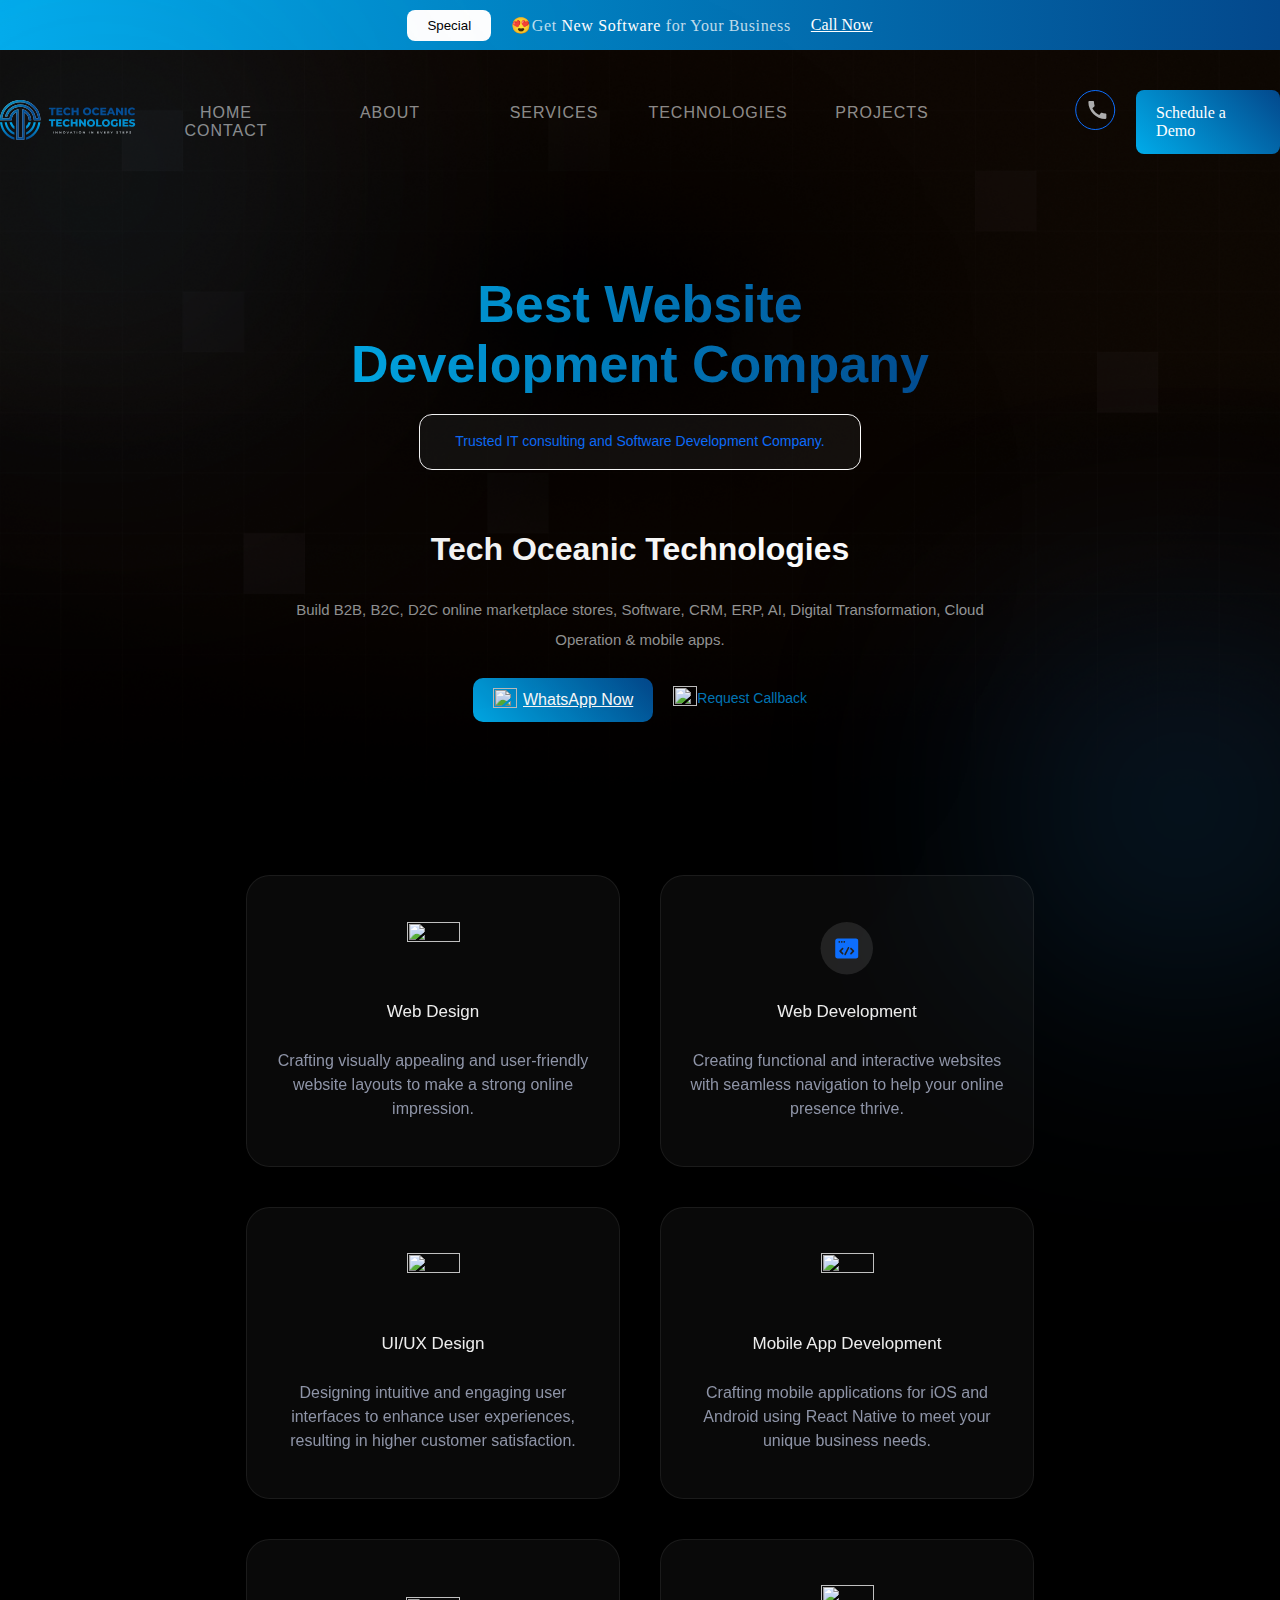
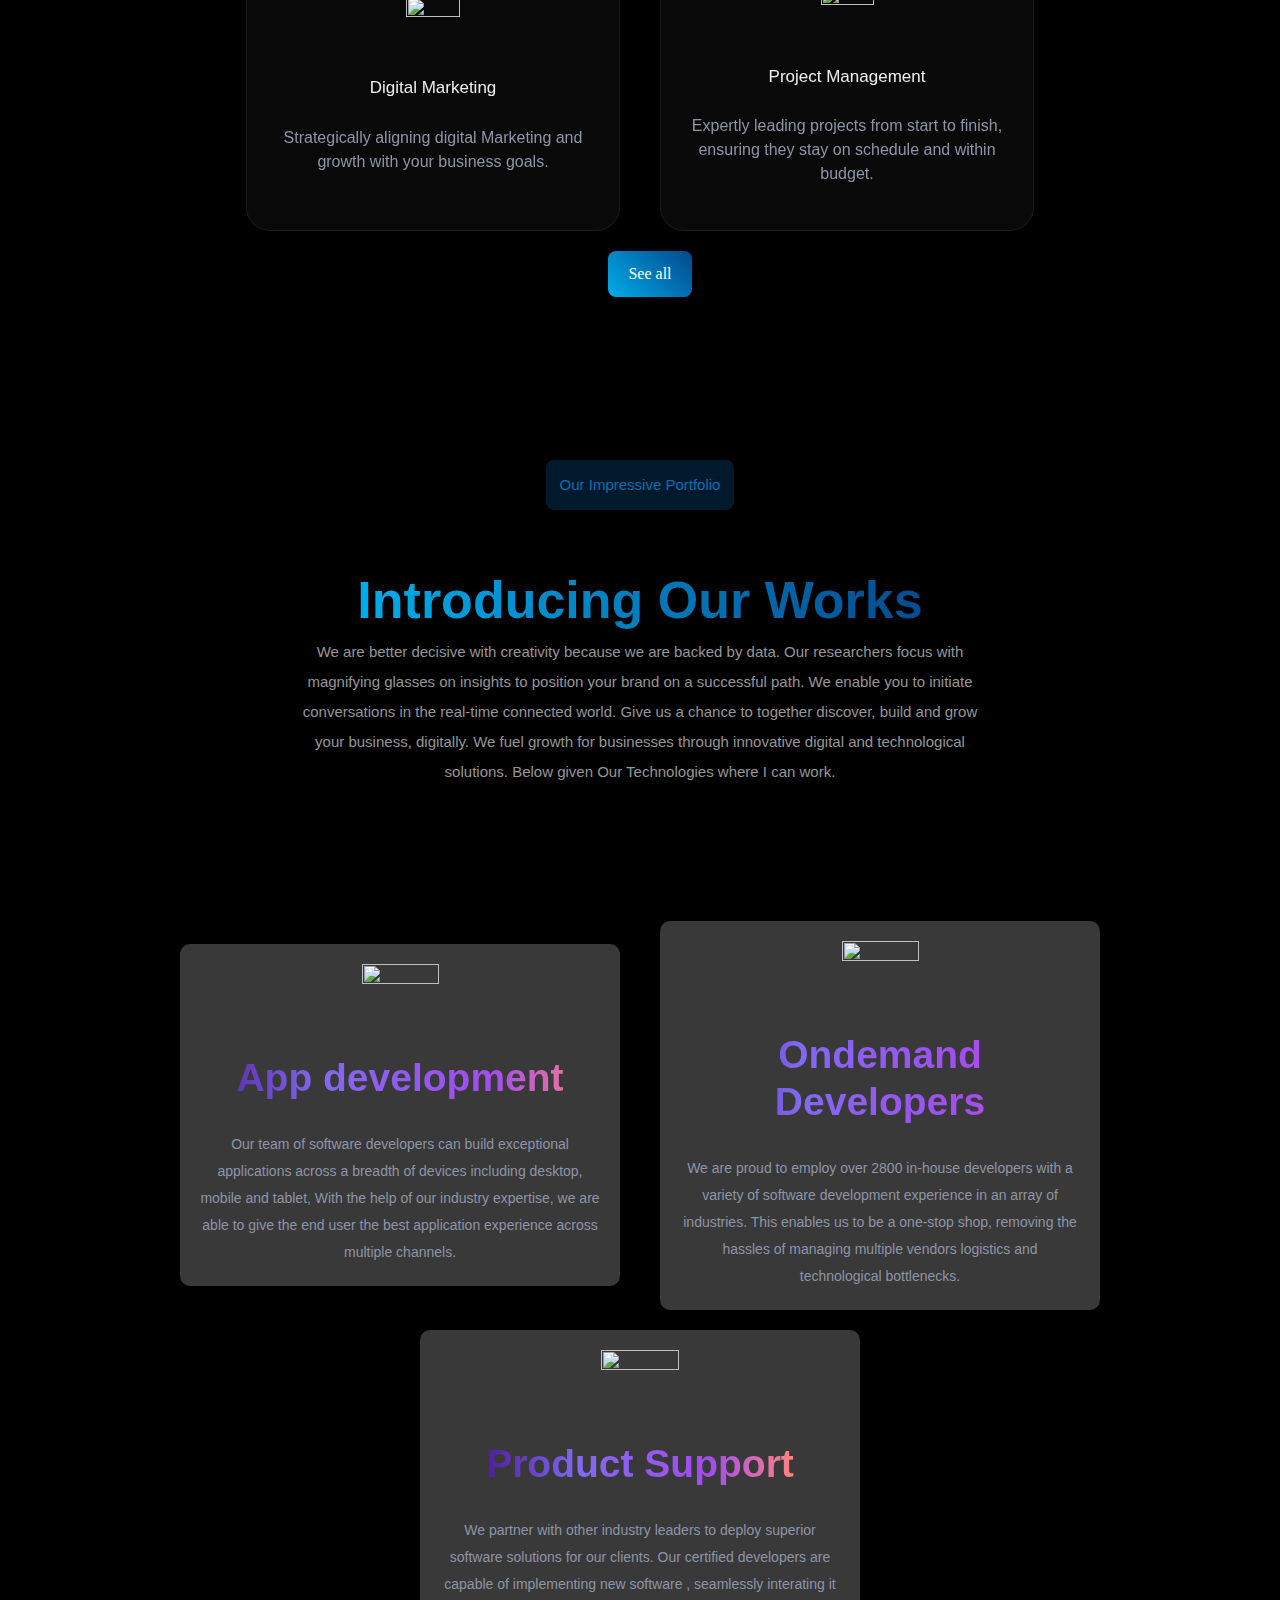
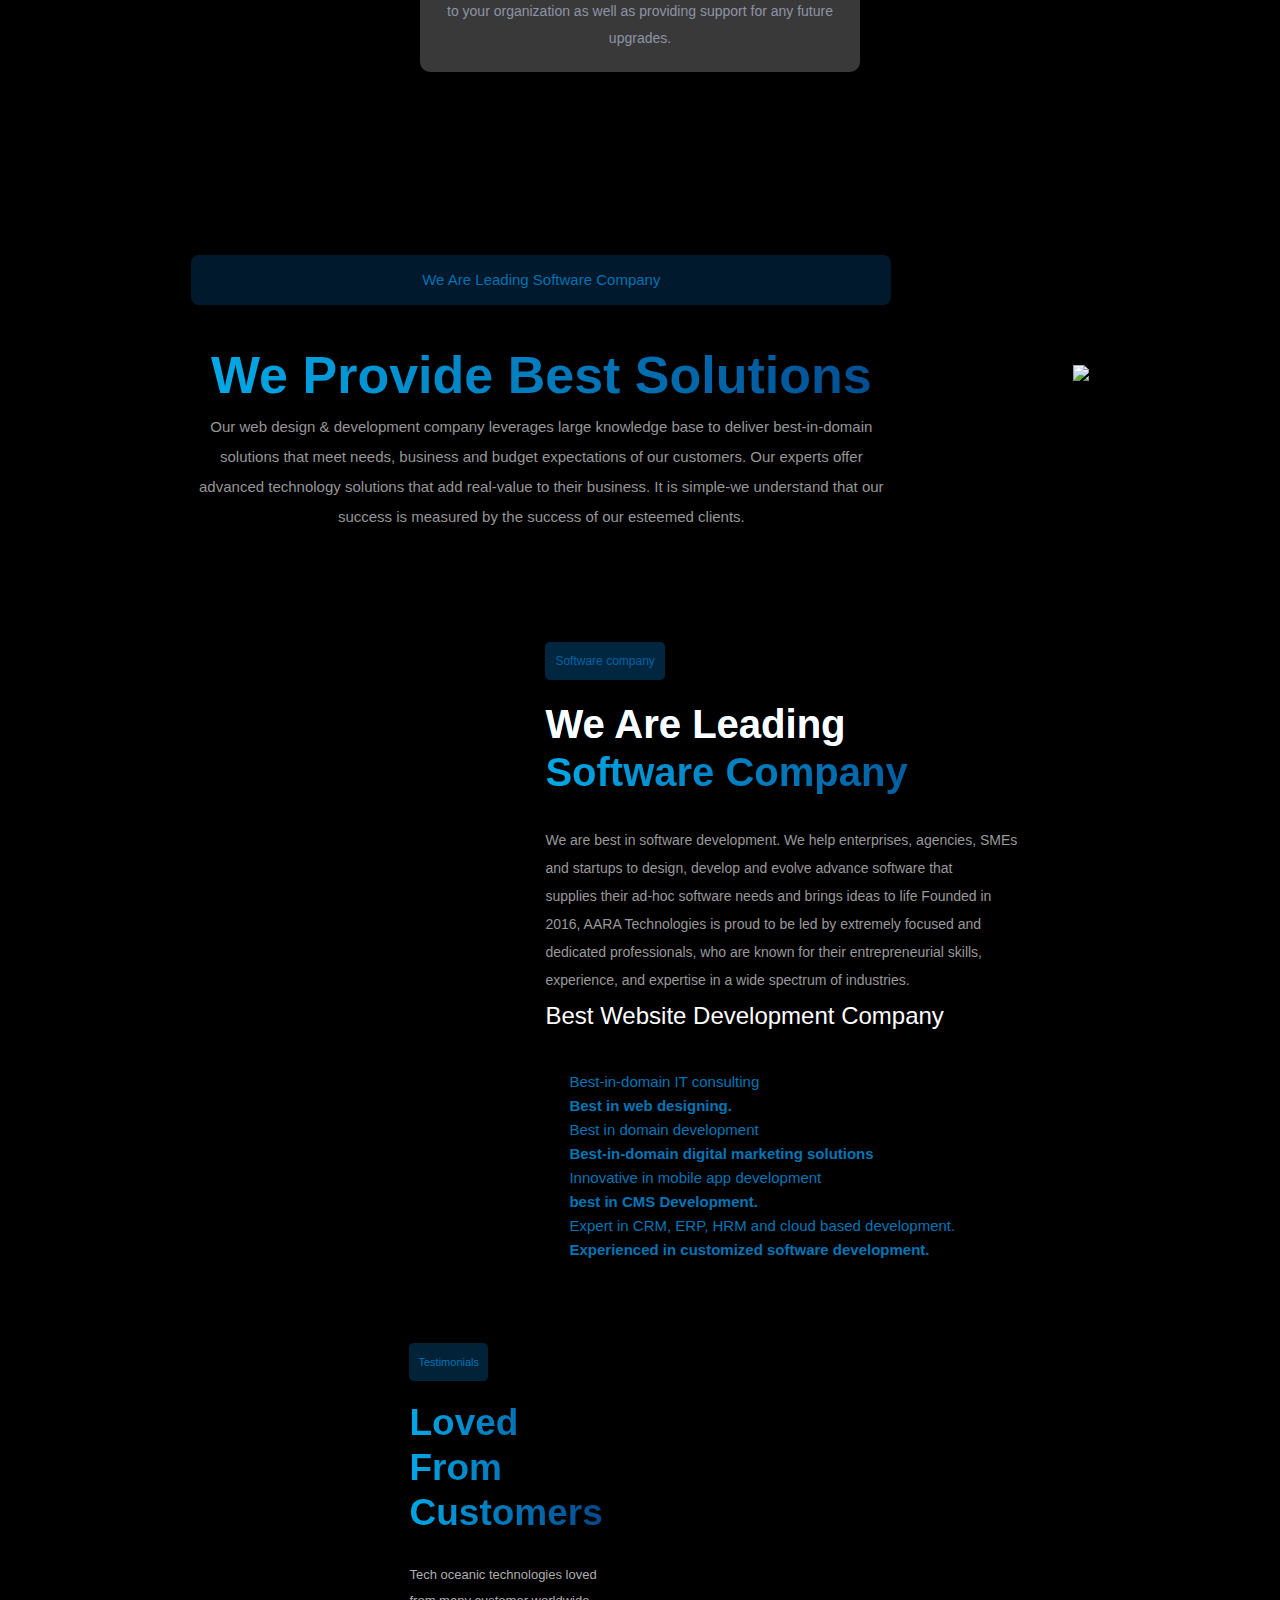
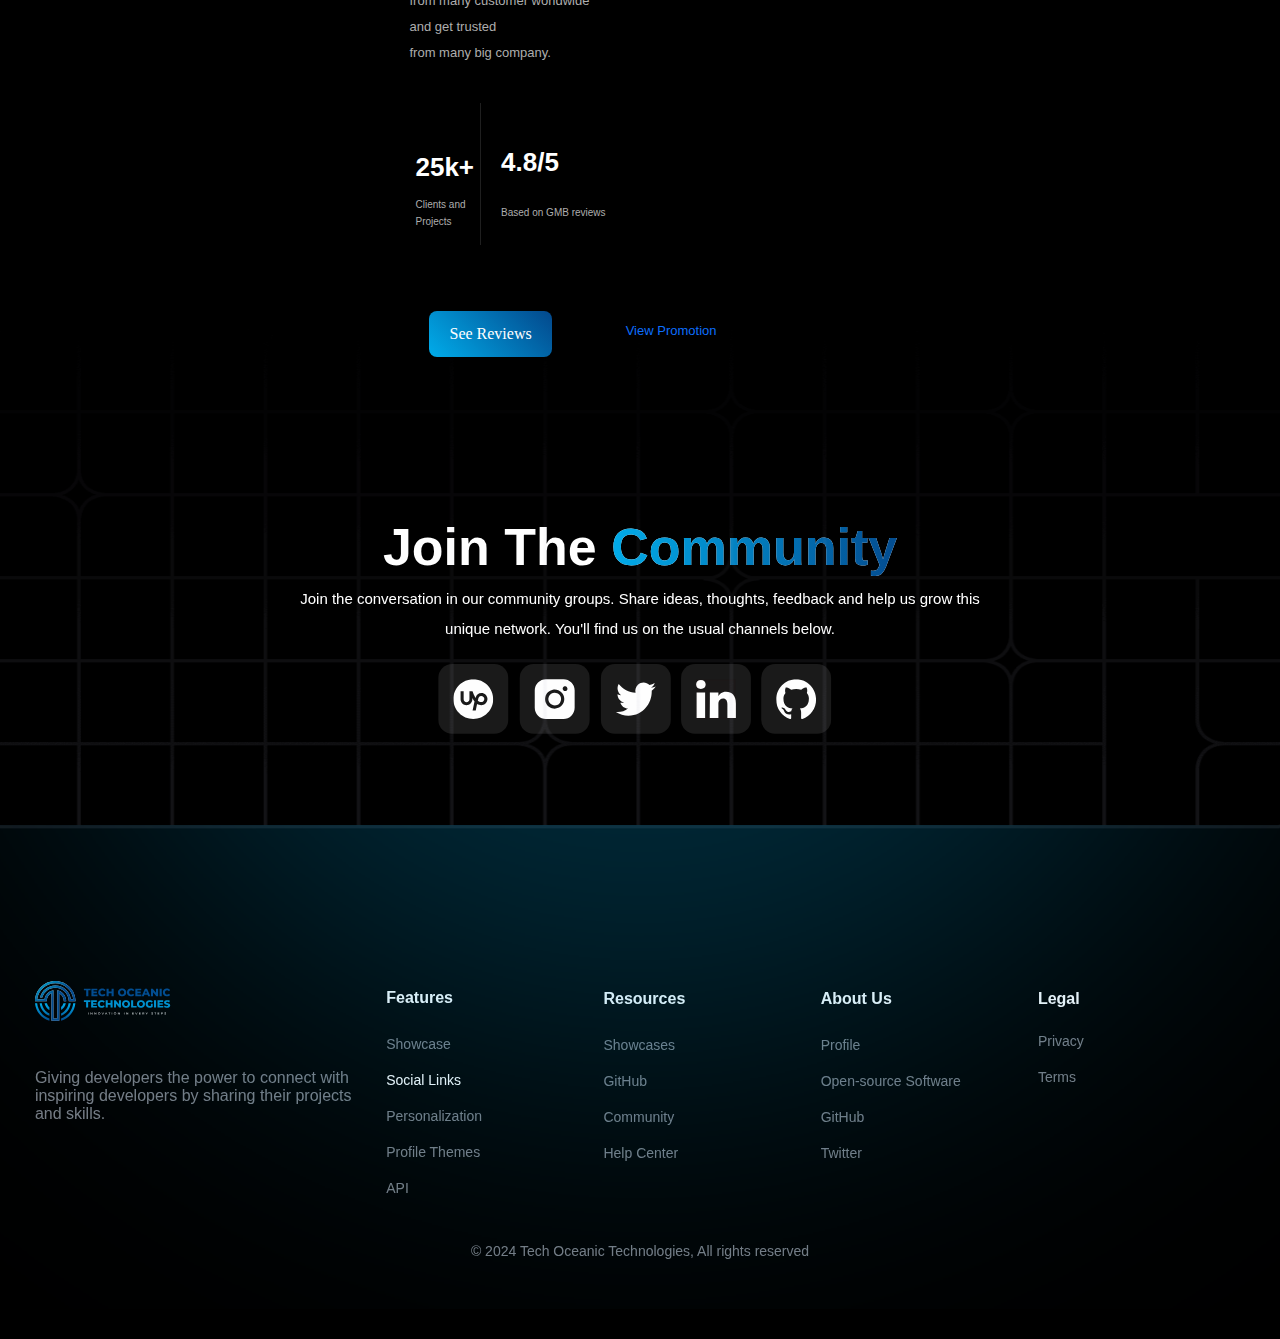
==== commit 446a8925: "Updated the Site with more content" ====
--- a/index.html
+++ b/index.html
@@ -30,7 +30,7 @@
       </div>
       <div class="cta">
         <div class="phone">
-          <a href="tel://+917008381104"><img src="assets/svg/phone.svg" alt="" srcset="" /></a>
+          <a href="tel://+919717327212"><img src="assets/svg/phone.svg" alt="" srcset="" /></a>
         </div>
         <a class="primary_btn" onclick="toggleCalendly()">Schedule a Demo</a>
       </div>
@@ -147,12 +147,12 @@
           Digital Transformation, Cloud Operation & mobile apps.
         </div>
         <div class="div-8">
-          <button class="icon_btn">
+          <a class="icon_btn" href="https://wa.me/+917008381104" target="_blank">
             <img loading="lazy"
               src="https://cdn.builder.io/api/v1/image/assets/TEMP/7e6b1ec283615fcc128870743f066becadfbab25ddc0e8f40b6ba13d80464999?"
               class="img" />
             WhatsApp Now
-          </button>
+          </a>
           <div class="div-11">
             <img loading="lazy"
               src="https://cdn.builder.io/api/v1/image/assets/TEMP/123497071eeaec4ad603a9acdfba16834731e1ceebcb422677415d26f80eca7d?"
@@ -317,8 +317,8 @@
               <button class="primary_btn">View Our Work</button>
           </div> -->
   
-    <!-- <section class="work">
-              <div class="div-58">
+    <section class="work">
+              <!-- <div class="div-58"> -->
                   <div class="div-59">
                       <div class="">
                           <div class="div-60">
@@ -339,101 +339,103 @@
                               class="solutions_img" />
                       </div>
                   </div>
-              </div>
-          </section> -->
-  
-    <!-- <div class="div-64">
-              <div class="div-65">
-                  <div class="column-10">
-                      <img loading="lazy"
-                          src="https://cdn.builder.io/api/v1/image/assets/TEMP/f320ee30ca6f3c3afca57472568d29cd2726733c7a6530a876206ade90147d5b?"
-                          class="img-12" />
-                  </div>
-                  <div class="column-11">
-                      <div class="div-66">
-                          <div class="div-67">Software company</div>
-                          <div class="div-68">
-                              <span style="color: rgba(255, 255, 255, 1)">We Are Leading</span>
-                              <br />
-                              Software Company
-                          </div>
-                          <div class="div-69">
-                              We are best in software development. We help enterprises,
-                              agencies, SMEs
-                              <br />
-                              and startups to design, develop and evolve advance software that
-                              <br />
-                              supplies their ad-hoc software needs and brings ideas to life
-                              Founded in
-                              <br />
-                              2016, AARA Technologies is proud to be led by extremely focused
-                              and
-                              <br />
-                              dedicated professionals, who are known for their entrepreneurial
-                              skills,
-                              <br />
-                              experience, and expertise in a wide spectrum of industries.
-                          </div>
-                          <div class="div-70">Best Website Development Company</div>
-                          <div class="div-71">
-                              <img loading="lazy"
-                                  src="https://cdn.builder.io/api/v1/image/assets/TEMP/8f7a2cfd45d2e83b5242e1f83453b3d7ae728074e574f591e63c8f4cc4715750?"
-                                  class="img" />
-                              <div class="div-72">Best-in-domain IT consulting</div>
-                          </div>
-                          <div class="div-73">
-                              <img loading="lazy"
-                                  src="https://cdn.builder.io/api/v1/image/assets/TEMP/2a519bb7aad4815632d86c17012db7c96a04aa31cc0dec7d045ed6c9d9d61911?"
-                                  class="img" />
-                              <div class="div-74">Best in web designing.</div>
-                          </div>
-                          <div class="div-75">
-                              <img loading="lazy"
-                                  src="https://cdn.builder.io/api/v1/image/assets/TEMP/8f7a2cfd45d2e83b5242e1f83453b3d7ae728074e574f591e63c8f4cc4715750?"
-                                  class="img" />
-                              <div class="div-76">Best in domain development</div>
-                          </div>
-                          <div class="div-77">
-                              <img loading="lazy"
-                                  src="https://cdn.builder.io/api/v1/image/assets/TEMP/2a519bb7aad4815632d86c17012db7c96a04aa31cc0dec7d045ed6c9d9d61911?"
-                                  class="img" />
-                              <div class="div-78">
-                                  Best-in-domain digital marketing solutions
-                              </div>
-                          </div>
-                          <div class="div-79">
-                              <img loading="lazy"
-                                  src="https://cdn.builder.io/api/v1/image/assets/TEMP/8f7a2cfd45d2e83b5242e1f83453b3d7ae728074e574f591e63c8f4cc4715750?"
-                                  class="img" />
-                              <div class="div-80">Innovative in mobile app development</div>
-                          </div>
-                          <div class="div-81">
-                              <img loading="lazy"
-                                  src="https://cdn.builder.io/api/v1/image/assets/TEMP/2a519bb7aad4815632d86c17012db7c96a04aa31cc0dec7d045ed6c9d9d61911?"
-                                  class="img" />
-                              <div class="div-82">best in CMS Development.</div>
-                          </div>
-                          <div class="div-83">
-                              <img loading="lazy"
-                                  src="https://cdn.builder.io/api/v1/image/assets/TEMP/8f7a2cfd45d2e83b5242e1f83453b3d7ae728074e574f591e63c8f4cc4715750?"
-                                  class="img" />
-                              <div class="div-84">
-                                  Expert in CRM, ERP, HRM and cloud based development.
-                              </div>
-                          </div>
-                          <div class="div-85">
-                              <img loading="lazy"
-                                  src="https://cdn.builder.io/api/v1/image/assets/TEMP/2a519bb7aad4815632d86c17012db7c96a04aa31cc0dec7d045ed6c9d9d61911?"
-                                  class="img" />
-                              <div class="div-86">
-                                  Experienced in customized software development.
-                              </div>
-                          </div>
-                          <div class="div-87">Discover Now</div>
-                      </div>
-                  </div>
-              </div>
-          </div> -->
+              <!-- </div> -->
+          </section>
+  
+          <section class="leading-software-company">
+            <!-- <div class="div-64"> -->
+                <div class="div-65">
+                    <div class="column-10">
+                        <img loading="lazy"
+                            src="https://cdn.builder.io/api/v1/image/assets/TEMP/f320ee30ca6f3c3afca57472568d29cd2726733c7a6530a876206ade90147d5b?"
+                            class="img-12" />
+                    </div>
+                    <div class="column-11">
+                        <div class="div-66">
+                            <div class="div-67">Software company</div>
+                            <div class="div-68">
+                                <span style="color: rgba(255, 255, 255, 1); -webkit-text-fill-color: #fff; font-weight: 600;">We Are Leading</span>
+                                <br />
+                                Software Company
+                            </div>
+                            <div class="div-69">
+                                We are best in software development. We help enterprises,
+                                agencies, SMEs
+                                <br />
+                                and startups to design, develop and evolve advance software that
+                                <br />
+                                supplies their ad-hoc software needs and brings ideas to life
+                                Founded in
+                                <br />
+                                2016, AARA Technologies is proud to be led by extremely focused
+                                and
+                                <br />
+                                dedicated professionals, who are known for their entrepreneurial
+                                skills,
+                                <br />
+                                experience, and expertise in a wide spectrum of industries.
+                            </div>
+                            <div class="div-70">Best Website Development Company</div>
+                            <div class="div-71">
+                                <img loading="lazy"
+                                    src="https://cdn.builder.io/api/v1/image/assets/TEMP/8f7a2cfd45d2e83b5242e1f83453b3d7ae728074e574f591e63c8f4cc4715750?"
+                                    class="img" />
+                                <div class="div-72">Best-in-domain IT consulting</div>
+                            </div>
+                            <div class="div-73">
+                                <img loading="lazy"
+                                    src="https://cdn.builder.io/api/v1/image/assets/TEMP/2a519bb7aad4815632d86c17012db7c96a04aa31cc0dec7d045ed6c9d9d61911?"
+                                    class="img" />
+                                <div class="div-74">Best in web designing.</div>
+                            </div>
+                            <div class="div-75">
+                                <img loading="lazy"
+                                    src="https://cdn.builder.io/api/v1/image/assets/TEMP/8f7a2cfd45d2e83b5242e1f83453b3d7ae728074e574f591e63c8f4cc4715750?"
+                                    class="img" />
+                                <div class="div-76">Best in domain development</div>
+                            </div>
+                            <div class="div-77">
+                                <img loading="lazy"
+                                    src="https://cdn.builder.io/api/v1/image/assets/TEMP/2a519bb7aad4815632d86c17012db7c96a04aa31cc0dec7d045ed6c9d9d61911?"
+                                    class="img" />
+                                <div class="div-78">
+                                    Best-in-domain digital marketing solutions
+                                </div>
+                            </div>
+                            <div class="div-79">
+                                <img loading="lazy"
+                                    src="https://cdn.builder.io/api/v1/image/assets/TEMP/8f7a2cfd45d2e83b5242e1f83453b3d7ae728074e574f591e63c8f4cc4715750?"
+                                    class="img" />
+                                <div class="div-80">Innovative in mobile app development</div>
+                            </div>
+                            <div class="div-81">
+                                <img loading="lazy"
+                                    src="https://cdn.builder.io/api/v1/image/assets/TEMP/2a519bb7aad4815632d86c17012db7c96a04aa31cc0dec7d045ed6c9d9d61911?"
+                                    class="img" />
+                                <div class="div-82">best in CMS Development.</div>
+                            </div>
+                            <div class="div-83">
+                                <img loading="lazy"
+                                    src="https://cdn.builder.io/api/v1/image/assets/TEMP/8f7a2cfd45d2e83b5242e1f83453b3d7ae728074e574f591e63c8f4cc4715750?"
+                                    class="img" />
+                                <div class="div-84">
+                                    Expert in CRM, ERP, HRM and cloud based development.
+                                </div>
+                            </div>
+                            <div class="div-85">
+                                <img loading="lazy"
+                                    src="https://cdn.builder.io/api/v1/image/assets/TEMP/2a519bb7aad4815632d86c17012db7c96a04aa31cc0dec7d045ed6c9d9d61911?"
+                                    class="img" />
+                                <div class="div-86">
+                                    Experienced in customized software development.
+                                </div>
+                            </div>
+                            <!-- <div class="div-87">Discover Now</div> -->
+                        </div>
+                    </div>
+                <!-- </div> -->
+            </div>
+          </section>
   
     <section class="customer_reviews">
       <div class="div-89">
--- a/styles/index.css
+++ b/styles/index.css
@@ -1251,8 +1251,10 @@
   }
 } */
 .div-59 {
-  gap: 20px;
-  display: flex;
+  display: flex;
+  justify-content: space-evenly;
+  align-items: center;
+  width: 100%;
 }
 @media (max-width: 991px) {
   .div-59 {
@@ -1335,31 +1337,54 @@
   }
 }
 
+.solutions_img_box {
+  display: flex;
+  justify-content: center;
+  align-items: center;
+}
+
 .solutions_img {
   /* aspect-ratio: 1.19; */
   object-fit: auto;
   object-position: center;
-  width: 80%;
-  flex-grow: 1;
-}
-@media (max-width: 991px) {
+  flex-grow: 1;
+}
+@media (max-width: 991px) {
+  
+.solutions_img_box {
+  width: 100%;
+}
   .solutions_img {
     margin-top: 40px;
-  }
+    width: 90%;
+  }
+}
+.leading-software-company {
+  margin-top: 100px;
+  margin-bottom: 60px;
+  display: flex;
+  /* flex-direction: row; */
+  align-items: center;
+  justify-content: center;
 }
 .div-64 {
   align-self: stretch;
-  margin-top: 229px;
+  /* margin-top: 229px; */
 }
 @media (max-width: 991px) {
   .div-64 {
     max-width: 100%;
     margin-top: 40px;
   }
+  .leading-software-company {
+    display: none;
+  }
 }
 .div-65 {
+  width: 100%;
   gap: 20px;
   display: flex;
+  justify-content: space-evenly;
 }
 @media (max-width: 991px) {
   .div-65 {
@@ -1372,12 +1397,11 @@
   display: flex;
   flex-direction: column;
   line-height: normal;
-  width: 50%;
   margin-left: 0px;
 }
 @media (max-width: 991px) {
   .column-10 {
-    width: 100%;
+    width: 70%;
   }
 }
 .img-12 {
@@ -1398,8 +1422,7 @@
   display: flex;
   flex-direction: column;
   line-height: normal;
-  width: 50%;
-  margin-left: 20px;
+  /* margin-left: 20px; */
 }
 @media (max-width: 991px) {
   .column-11 {
@@ -1438,6 +1461,7 @@
   -webkit-text-fill-color: transparent;
   margin-top: 20px;
   font: 40px/48px Poppins, sans-serif;
+  font-weight: 600;
 }
 @media (max-width: 991px) {
   .div-68 {
@@ -2687,7 +2711,7 @@
   background: #00acea41;
   border-radius: 50%;
 }
-/* 
+
 .column-21 {
   display: flex;
   flex-direction: row;
@@ -2700,7 +2724,7 @@
     width: 100%;
     flex-direction: column;
   }
-} */
+}
 .footer-para {
   text-align: center;
   color: var(--light-muted-azure-60, rgba(198, 207, 220, 0.6));
